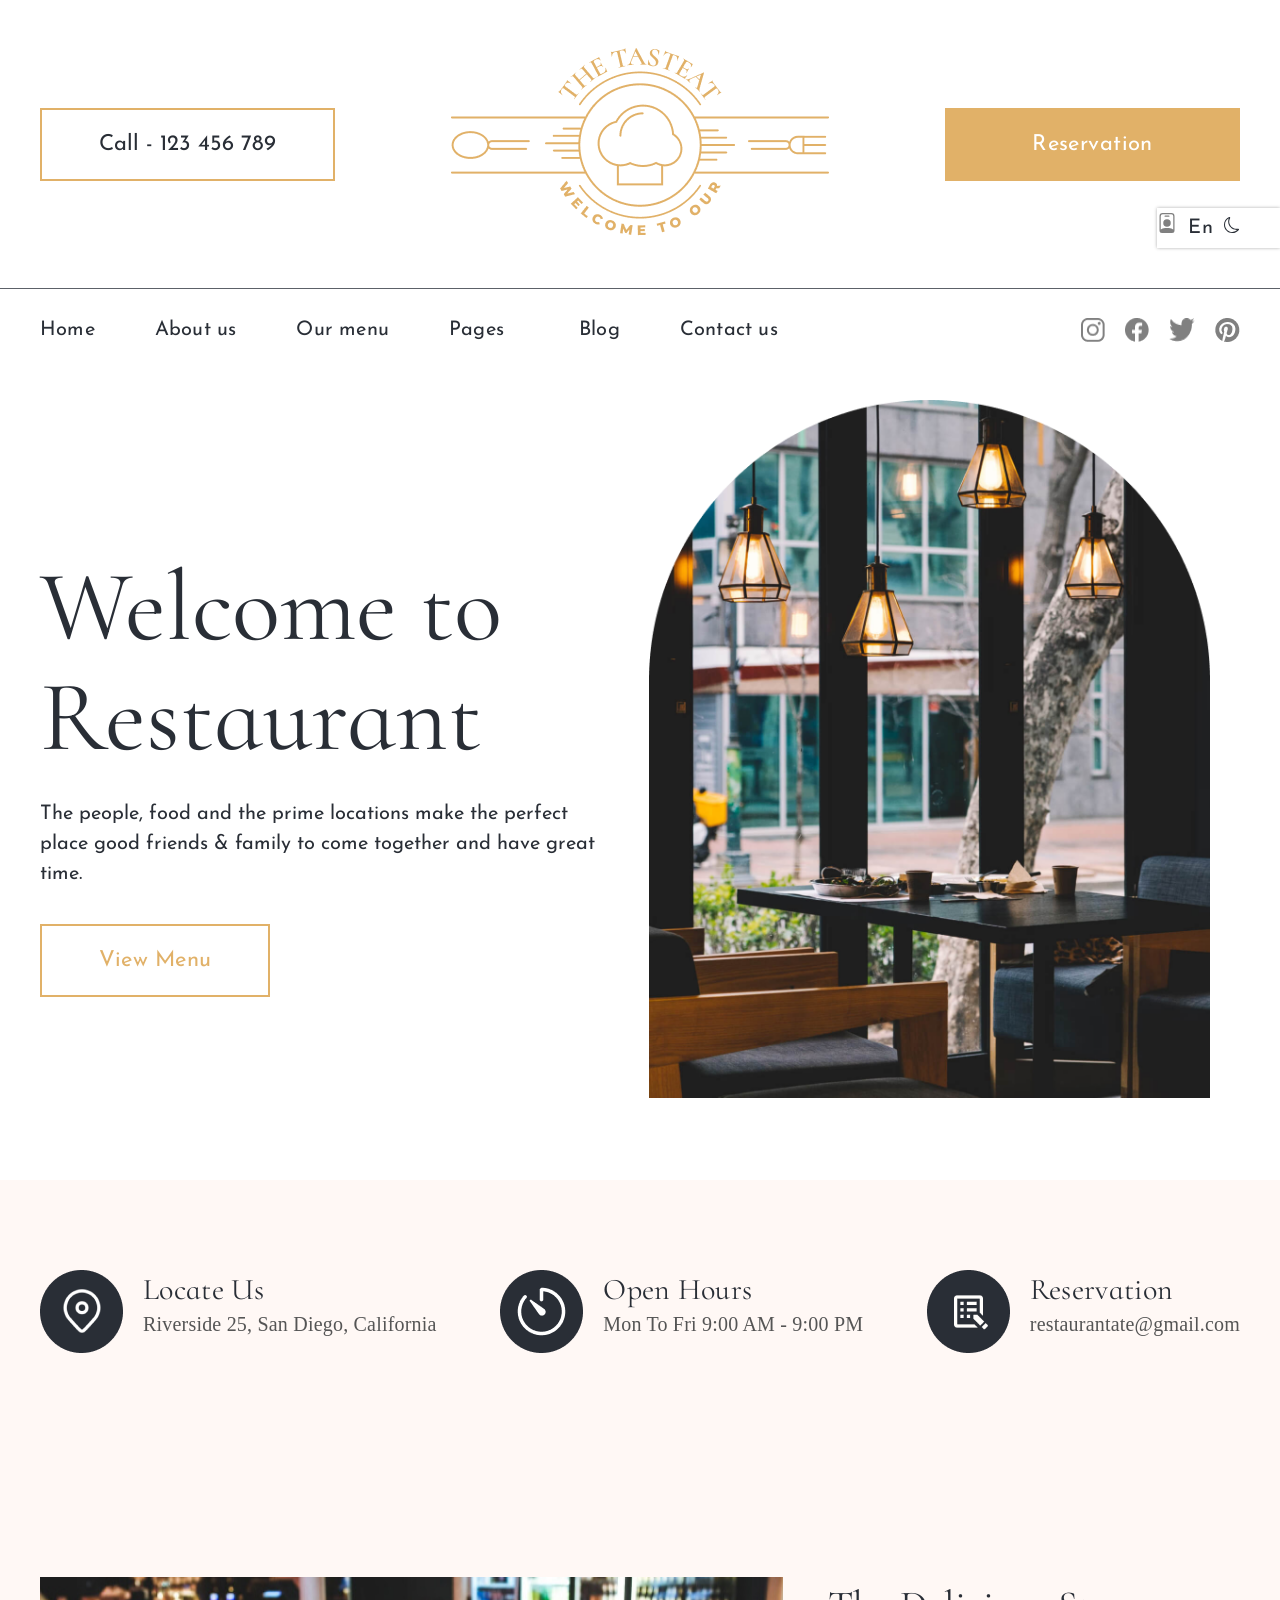
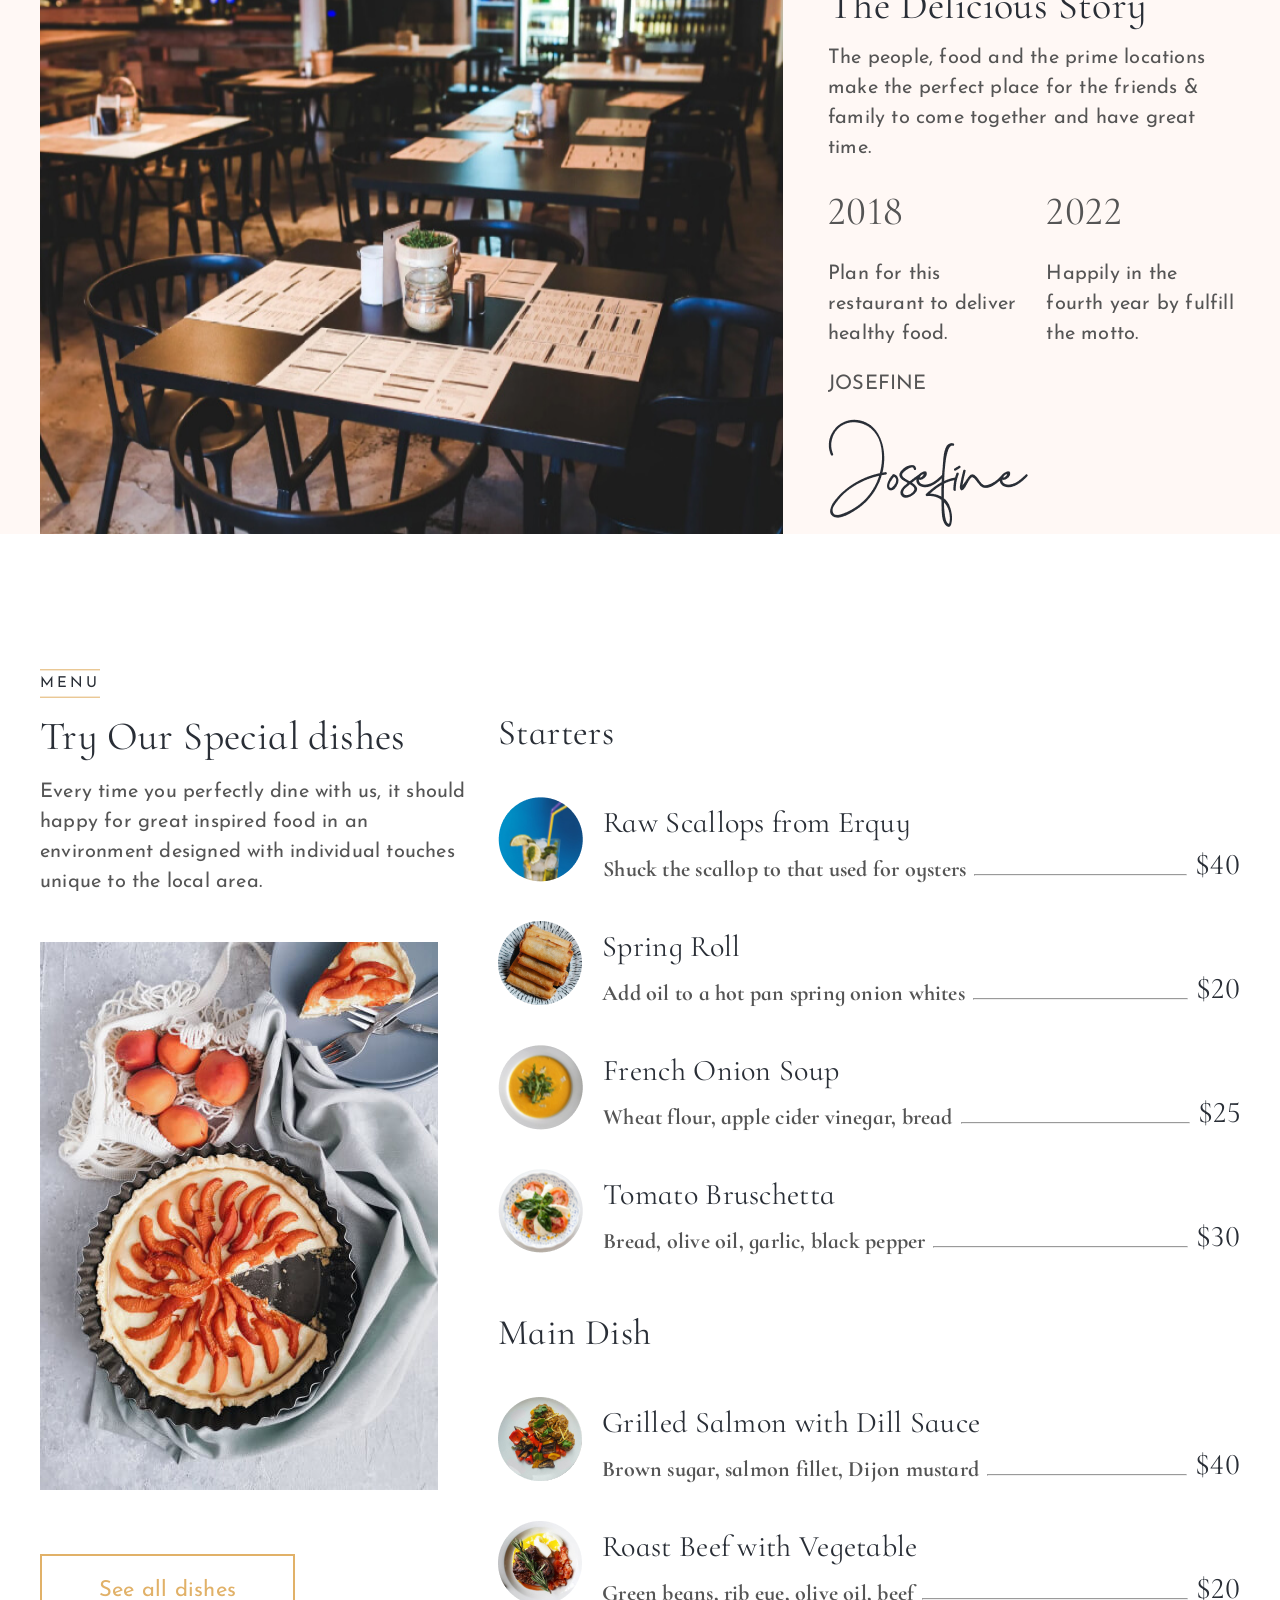
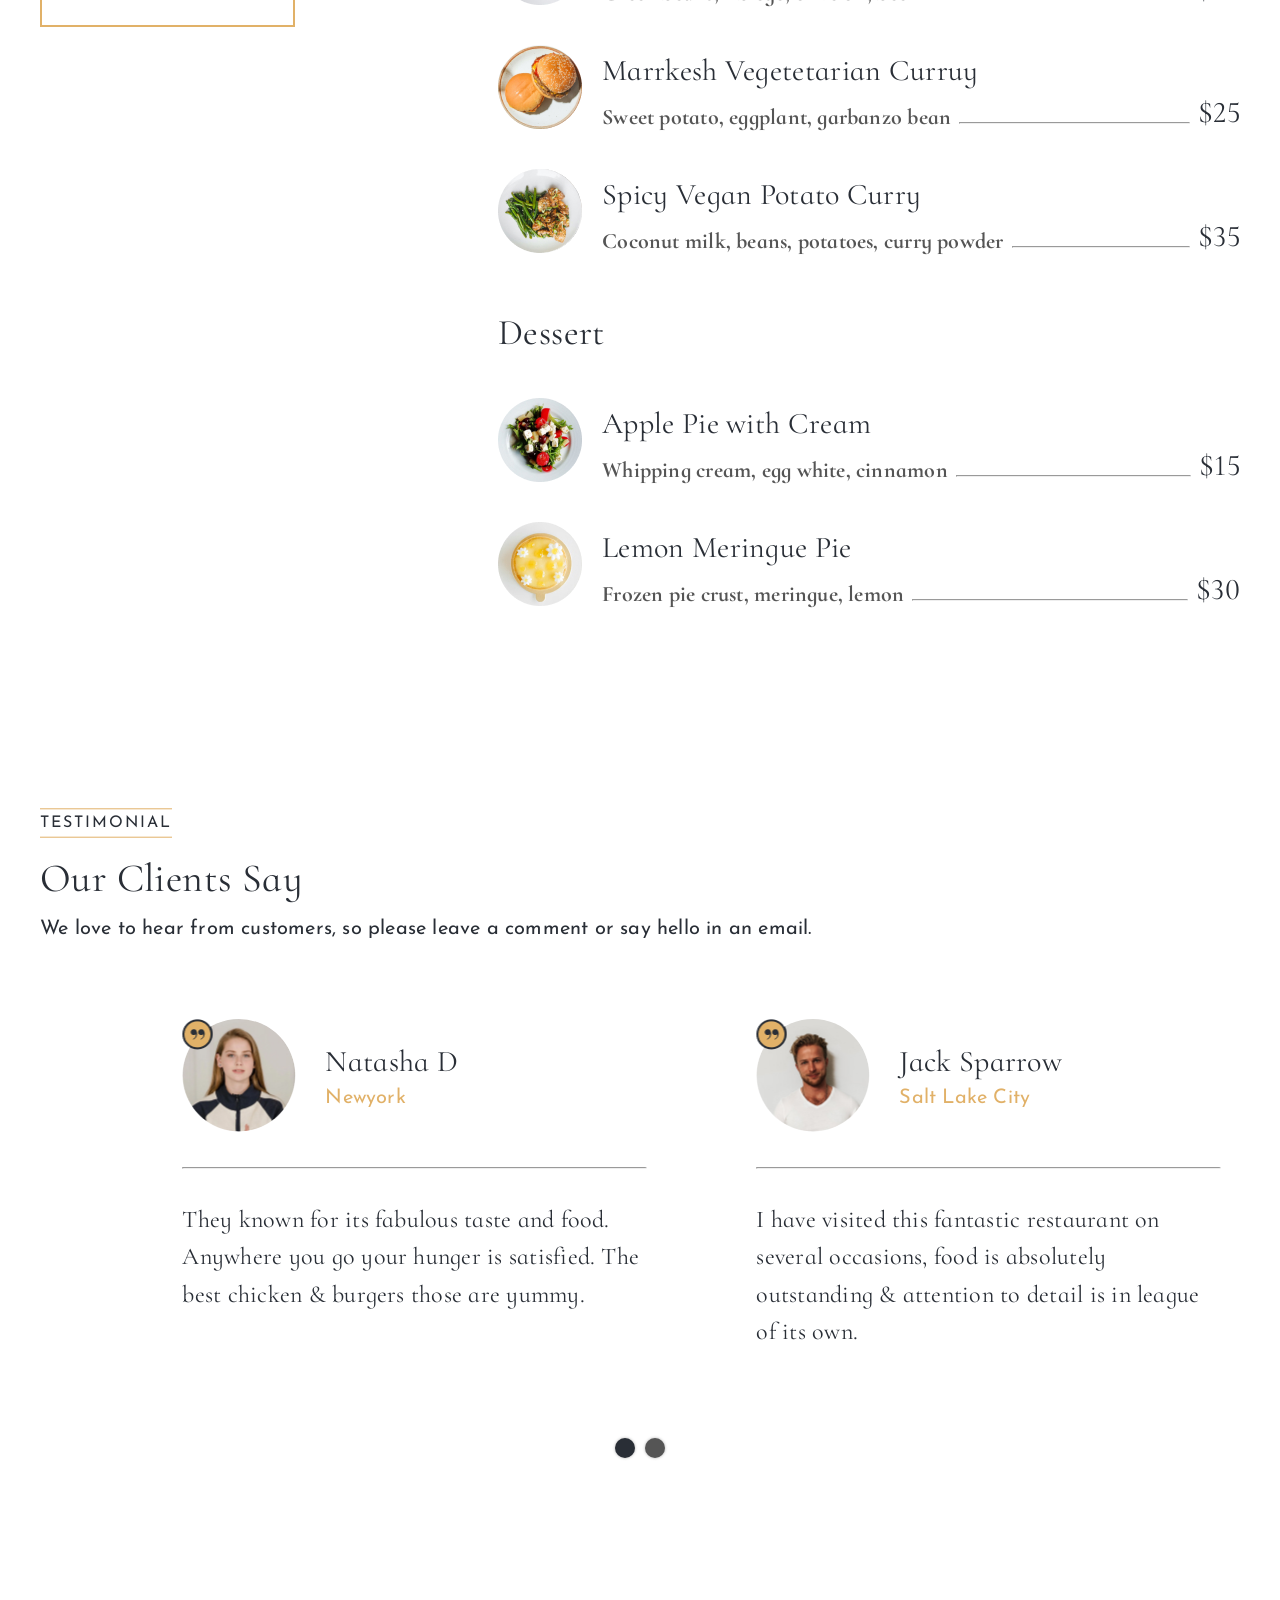
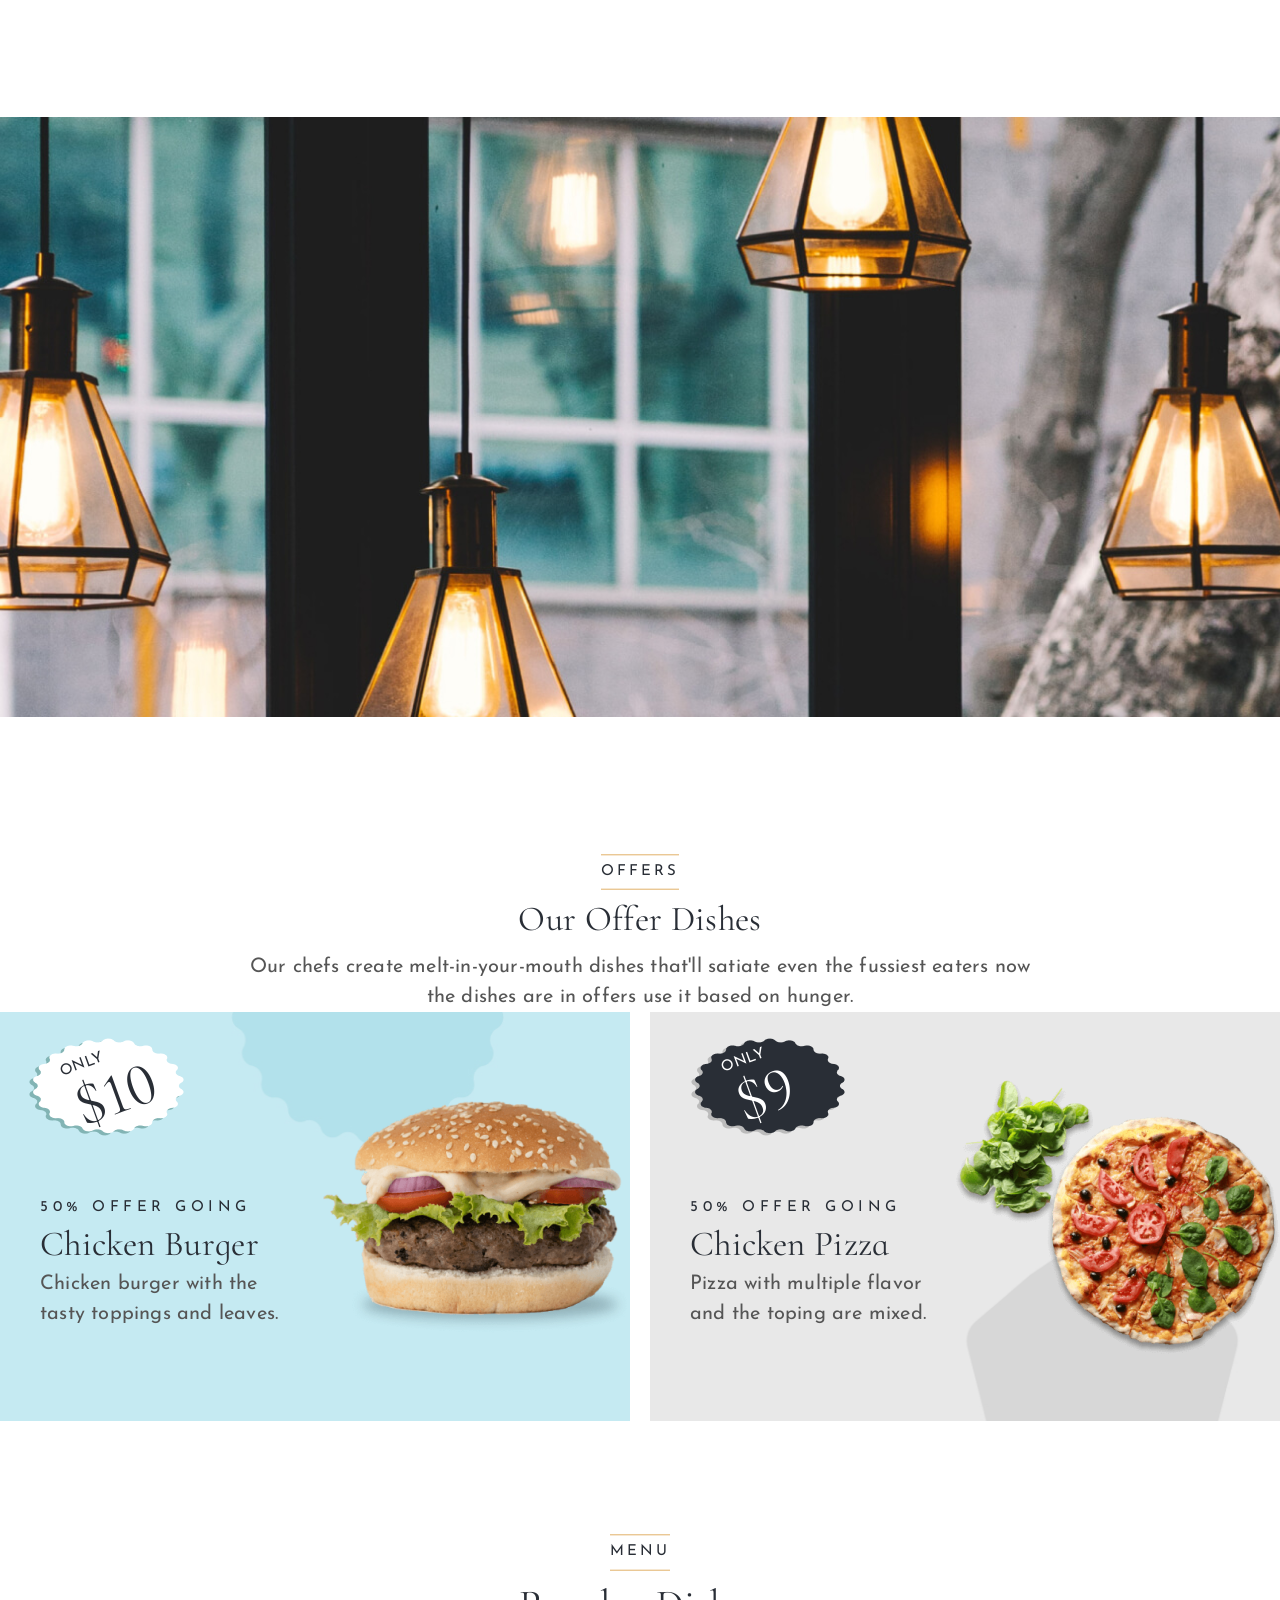
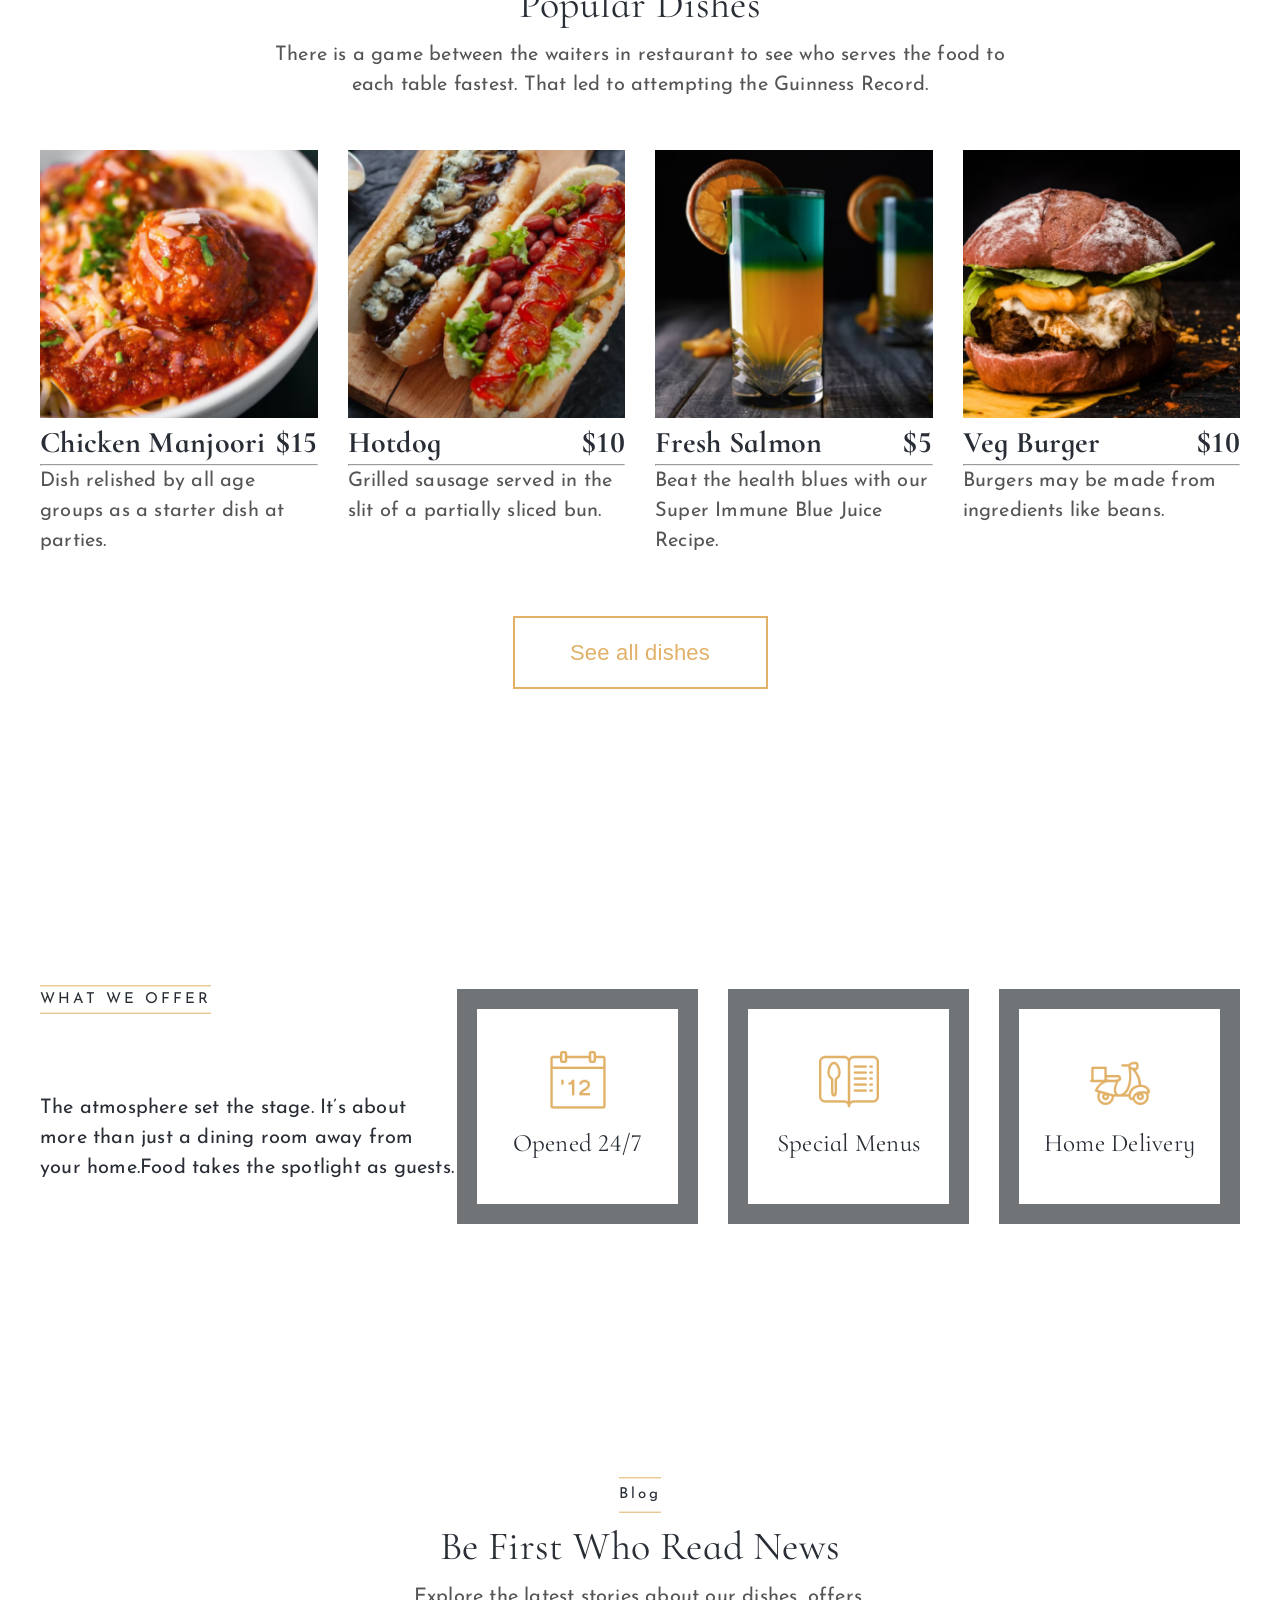
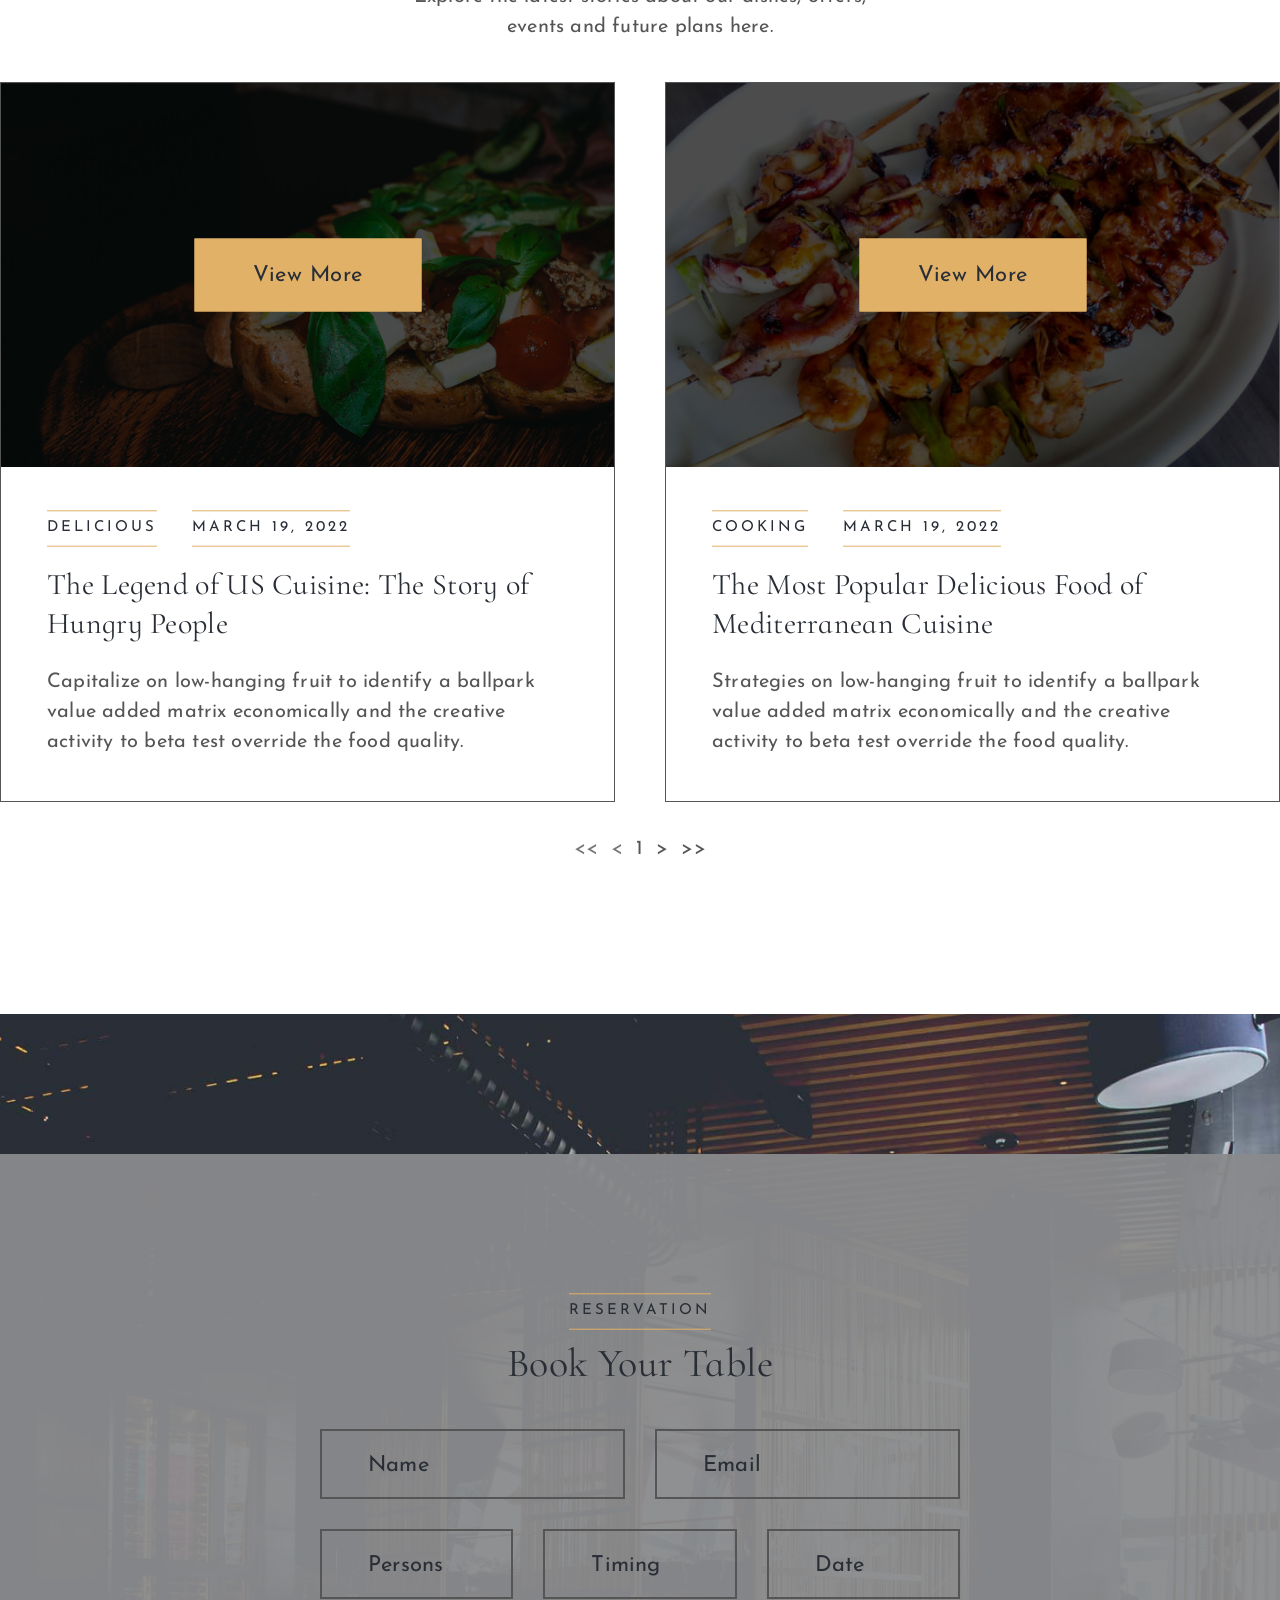
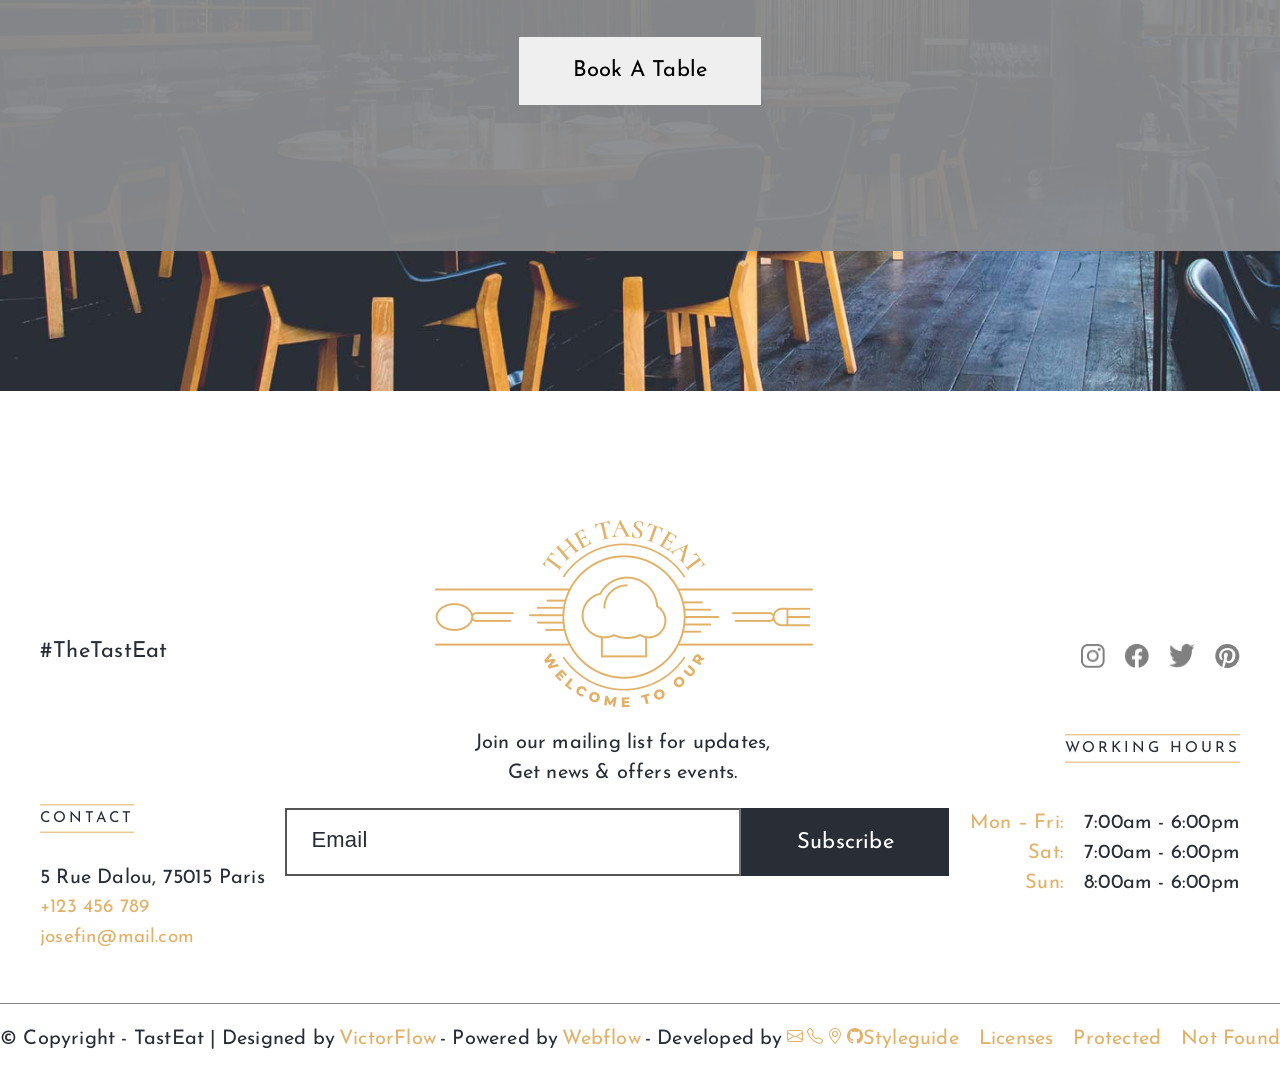
==== index.html @ cf1b97bd "feat: add user cart, attach cart to user on sign-in" ====
<!DOCTYPE html>
<html lang="en">

<head>
    <meta charset="UTF-8">
    <meta name="viewport" content="width=device-width, initial-scale=1.0">
    <link href="https://fonts.googleapis.com/css2?family=Josefin+Sans:ital,wght@0,100..700;1,100..700&display=swap"
        rel="stylesheet">
    <link type="image/x-icon" href="./static/LOGO.png" rel="shortcut icon">
    <link
        href="https://fonts.googleapis.com/css2?family=Cormorant+Infant:ital,wght@0,300;0,400;0,500;0,600;0,700;1,300;1,400;1,500;1,600;1,700&display=swap"
        rel="stylesheet">
    <title>TastEat</title>
    <link href="./styles/theme/global.css" rel="stylesheet">
    <link href="./styles/index.css" rel="stylesheet">
    <link href="./styles/auth.css" rel="stylesheet">
    <link href="./styles/theme/breakpoints.css" rel="stylesheet">
    <link href="./styles/theme/animations.css" rel="stylesheet">
    <link href="./styles/theme/other-breakpoints.css" rel="stylesheet">
    <link href="./styles/theme/burger.css" rel="stylesheet">
    <link href="./styles/theme/modal.css" rel="stylesheet">
</head>

<body>
    <div class="page__wrapper">
        <header class="header">
            <div class="container__max">
                <div class="header__preview">
                    <div class="header__preview__button__left btn__animation">
                        <a href="tel:123456789" class="lng-tel">Call - 123 456 789</a>
                    </div>
                    <div class="header__preview__logo">
                        <img src="./static/LOGO.png" alt="logo" class="header__preview__image" />
                    </div>
                    <div class="header__preview__button__right lng-reservation btn__animation">
                        Reservation
                    </div>
                </div>
                <div class="navbar__container">
                    <nav>
                        <ul class="header__navbar">
                            <li class="header__btn lng-home">
                                <a href="./index.html">
                                    Home
                                </a>

                            </li>
                            <li class="header__btn">
                                <a href="#mini__info" class="header__btn__link lng-about__us">
                                    About Us
                                </a>
                            </li>
                            <li class="header__btn">
                                <a href="#dishes" class="header__btn__link lng-menu">
                                    Our Menu
                                </a>
                            </li>
                            <li class="header__btn">
                                <a href="#" class="header__btn__link lng-burger-pages">
                                    Pages
                                </a>
                            </li>

                            <li class="header__btn">
                                <a href="#blog" class="header__btn__link lng-blog">
                                    Blog
                                </a>
                            </li>
                            <li class="header__btn">
                                <a href="#footer" class="header__btn__link lng-contact">
                                    Contact Us
                                </a>
                            </li>
                        </ul>
                    </nav>
                    <div class="header__navbar__networks">
                        <img src="./static/inst.png" alt="social network" class="header__network icon" />
                        <img src="./static/facebook.png" alt="social network" class="header__network icon" />
                        <img src="./static/twitter.png" alt="social network" class="header__network icon" />
                        <img src="./static/pinterest.png" alt="social network" class="header__network icon" />
                    </div>

                </div>
            </div>
            <div class="burger__panel">
                <div class="burger">
                    <span></span>
                    <span></span>
                    <span></span>
                </div>

            </div>
            <aside class="burger__content">

                <img src="./static/LOGO.png" alt="logo" class="burger__logo">
                <div class="burger__btns">
                    <div class="burger__btn">
                        <img src="./static/header/home (3).png" class="burger__btn__img" alt="home">
                        <a href="./index.html" class="lng-home">
                            Home
                        </a>
                    </div>
                    <div class="burger__btn">
                        <img src="./static/header/information (1).png" class="burger__btn__img" alt="home">
                        <a href="#mini__info" class="lng-about__us">
                            About Us
                        </a>
                    </div>
                    <div class="burger__btn">
                        <img src="./static/header/burger.png" class="burger__btn__img" alt="home">
                        <a href="#dishes" class="lng-burger-menu">
                            Our Menu
                        </a>

                    </div>
                    <div class="burger__btn">
                        <img src="./static/header/web-browser.png" class="burger__btn__img" alt="home">
                        <a href="#" class="lng-burger-pages">
                            Pages
                        </a>

                    </div>
                    <div class="burger__btn">
                        <img src="./static/header/paper.png" class="burger__btn__img" alt="home">
                        <a href="#blog" class="lng-burger-blog">
                            Blog
                        </a>

                    </div>
                    <div class="burger__btn">
                        <img src="./static/header/contact-us.png" class="burger__btn__img" alt="home">
                        <a href="#footer" class="lng-burger-contact">
                            Contact Us
                        </a>

                    </div>
                    <div class="burger__btn">
                        <img src="./static/header/phone.png" class="burger__btn__img" alt="home">
                        <a href="tel:1234" class="lng-burger-tel">
                            Call - 123 456 789
                        </a>
                    </div>
                    <div class="burger__btn lng-burger-reservation">Reservation</div>
                </div>
                <div class="header__navbar__networks">
                    <img src="./static/inst.png" alt="social network" class="header__network" />
                    <img src="./static/facebook.png" alt="social network" class="header__network" />
                    <img src="./static/twitter.png" alt="social network" class="header__network" />
                    <img src="./static/pinterest.png" alt="social network" class="header__network" />
                </div>
            </aside>
        </header>
        <div class="page__settings">
            <div class="page__settings__buttons">
                <img src="./static/settings/user-icon.svg" alt="user icon" id="page-settings-user-icon" class="page__settings__user__icon icon">
                <div id="page-settings-language" class="change-lang lng-settings-language">En</div>
                <img src="./static/settings/theme-dark-icon.svg" alt="theme toggler" id="page-settings-theme-toggler">
            </div>
            <div class="page__settings__options">
                <ul id="page-settings-options-list">
                </ul>
            </div>
        </div>

        <main class="content__of__page">
            <div id="arrowTop" class="arrowTop" hidden></div>

            <section class="welcome">
                <div class="container__max">
                    <div class="welcome__content">
                        <div class="welcome__left">


                            <h1 class="welcome__title lng-welcome-title">
                                Welcome to Restaurant
                            </h1>

                            <h2 class="welcome__about lng-welcome-about">
                                The people, food and the prime locations make the perfect place good friends & family to
                                come together and have great time.
                            </h2>
                            <button class="welcome__btn lng-welcome-btn btn__animation">

                                View Menu


                            </button>
                        </div>

                        <div class="welcome__right">
                            <div class="welcome__right__container">
                                <img src="./static/IMAGE.png" alt="restaurant" class="welcome__right__image">
                            </div>
                        </div>
                    </div>
                </div>
            </section>


            <section class="mini__info" id="mini__info">
                <div class="container__max">
                    <div class="mini__info__content">
                        <div class="mini__info__item">
                            <img src="./static/geolocation.png" alt="icons" class="mini__info__item__image">
                            <div class="mini__info__item__text">
                                <p class="mini__info__item__title lng-mini__info__item__title__1">
                                    Locate Us
                                </p>
                                <p class="mini__info__item__about lng-mini__info__item__about__3">
                                    Riverside 25, San Diego, California
                                </p>
                            </div>
                        </div>


                        <div class="mini__info__item">
                            <img src="./static/speed.png" alt="icons" class="mini__info__item__image">
                            <div class="mini__info__item__text">
                                <p class="mini__info__item__title lng-mini__info__item__title__2">
                                    Open Hours
                                </p>
                                <p class="mini__info__item__about lng-mini__info__item__about__2">
                                    Mon To Fri 9:00 AM - 9:00 PM
                                </p>
                            </div>
                        </div>


                        <div class="mini__info__item">
                            <img src="./static/notebook.png" alt="icons" class="mini__info__item__image">
                            <div class="mini__info__item__text">
                                <p class="mini__info__item__title lng-mini__info__item__title__3">
                                    Reservation
                                </p>
                                <p class="mini__info__item__about">
                                    restaurantate@gmail.com
                                </p>
                            </div>
                        </div>


                    </div>
                </div>
            </section>


            <section class="delivery__story">
                <div class="container__max">
                    <div class="deivery__story__content">
                        <div class="delivery__story__left">
                            <img src="./static/restaurant.png" alt="restaurant" class="delivery__story__left__image" />
                        </div>
                        <div class="delivery__story__right">
                            <p class="delivery__story__right__title lng-delivery__story__right__title">
                                The Delicious Story
                            </p>
                            <p class="delivery__story__right__about lng-delivery__story__right__about">
                                The people, food and the prime locations make the perfect place for the friends & family
                                to
                                come together and have great time.
                            </p>
                            <div class="delivery__story__right__years">
                                <div class="delivery__story__right__2018">
                                    <p class="delivery__story__right__2018__title">
                                        2018
                                    </p>

                                    <p
                                        class="delivery__story__right__2018__about lng-delivery__story__right__2018__about">
                                        Plan for this restaurant to deliver healthy food.
                                    </p>
                                </div>

                                <div class="delivery__story__right__2022">
                                    <p class="delivery__story__right__2022__title">
                                        2022
                                    </p>

                                    <p
                                        class="delivery__story__right__2022__about lng-delivery__story__right__2022__about">
                                        Happily in the fourth year by fulfill the motto.
                                    </p>
                                </div>


                            </div>
                            <div class="delivery__story__right__subscribtion">
                                <p
                                    class="delivery__story__right__subscribtion__title lng-delivery__story__right__subscribtion__title">
                                    JOSEFINE
                                </p>
                                <img src="./static/subscribtion.png" alt="subscribtion"
                                    class="delivery__story__right__subscribtion__image" />
                            </div>
                        </div>
                    </div>
                </div>
            </section>


            <section class="dishes" id="dishes">
                <div class="container__max">
                    <h3 class="dishes__menu lng-dishes__menu">
                        MENU
                    </h3>
                    <div class="dishes__content">

                        <div class="dishes__left">
                            <p class="dishes__left__title lng-dishes__left__title">
                                Try Our Special dishes
                            </p>
                            <p class="dishes__left__about lng-dishes__left__about">
                                Every time you perfectly dine with us, it should happy for great inspired food in an
                                environment designed with individual touches unique to the local area.
                            </p>
                            <img src="./static/dish.png" alt="dish" class="dishes__left__image">
                            <button class="dishes__left__button lng-dishes__left__button btn__animation">
                                See all dishes
                            </button>
                        </div>






                        <div class="dishes__right">
                            <div class="dishes__right__item">
                                <p class="dishes__right__title lng-dishes__right__title1">
                                    Starters
                                </p>
                                <div class="dishes__elements">









                                </div>
                            </div>



                            <div class="dishes__right__item">
                                <p class="dishes__right__title lng-dishes__right__title2">
                                    Main Dish
                                </p>
                                <div class="dishes__elements">

                                </div>
                            </div>




                            <div class="dishes__right__item">
                                <p class="dishes__right__title lng-dishes__right__title3">
                                    Desert
                                </p>
                                <div class="dishes__elements">


                                </div>




                            </div>


                        </div>









                    </div>
                </div>
            </section>
















            <section class="customers">
                <div class="container__max">
                    <div class="customers__content">
                        <div class="customers__first__title lng-customers__first__title">
                            Testimonial
                        </div>
                        <div class="customers__second__title lng-customers__second__title">
                            Our Clients Say
                        </div>
                        <div class="customers__about lng-customers__about">
                            We love to hear from customers, so please leave a comment or say hello in an email.
                        </div>

                        <div class="slider">
                            <div class="slider-list customers__cards ">
                                <div class="slider-track customers__carousel slider__container slider-track-move">
                                </div>
                            </div>

                            <div class="customers__cards__dots second-arrows">
                                <button class="customers__cards__button active__card prev"></button>
                                <button class="customers__cards__button next"></button>
                            </div>
                        </div>
                    </div>
            </section>

            <img src="./static/Background.png" alt="lamps" class="background__lamps" />

            <section class="offers">
                <div class="container__max">
                    <div class="offers__content">
                        <p class="offers__first__title lng-offers__first__title">
                            offers
                        </p>
                        <p class="offers__second__title lng-offers__second__title">
                            Our Offer Dishes
                        </p>
                        <p class="offers__about lng-offers__about">
                            Our chefs create melt-in-your-mouth dishes that'll satiate even the fussiest eaters now the
                            dishes
                            are in offers use it based on hunger.
                        </p>

                        <div class="offers__cards">

                            <div class="offers__card animated-card">
                                <img src="./static/offers/blue background.png" alt="background"
                                    class="offers__card__backgroud" />
                                <div class="offers__card__content">

                                    <div class="offers__card__left">
                                        <div class="offers__card__price__block">
                                            <p class="offers__card__price__title lng-offers__card__price__title">
                                                Only
                                            </p>
                                            <p class="offers__card__price">
                                                $10
                                            </p>
                                        </div>
                                        <div class="offers__card__content">
                                            <p
                                                class="offers__card__content__first__title lng-offers__card__content__first__title">
                                                50% Offer Going

                                            </p>


                                            <p
                                                class="offers__card__content__second__title lng-offers__card__content__second__title">
                                                Chicken Burger
                                            </p>
                                            <p class="offers__card__content__about lng-offers__card__content__about">
                                                Chicken burger with the tasty toppings and leaves.



                                            </p>
                                        </div>
                                    </div>


                                    <img src="./static/offers/hamburger.png" alt="hanburger"
                                        class="offers__card__content__image" />
                                </div>


                            </div>









                            <div class="offers__card animated-card">
                                <img src="./static/offers/gray background.png" alt="background"
                                    class="offers__card__backgroud" />
                                <div class="offers__card__content">

                                    <div class="offers__card__left">
                                        <div class="offers__card__price__block">
                                            <p class="offers__card__price__title lng-offers__card__price__title">
                                                Only
                                            </p>
                                            <p class="offers__card__price">
                                                $9
                                            </p>
                                        </div>
                                        <div class="offers__card__content">
                                            <p class="offers__card__content__first__title lng-offers__card__content__first__title">
                                                50% Offer Going

                                            </p>


                                            <p class="offers__card__content__second__title lng-offers__card__content__second__title__pizza">
                                                Chicken Pizza
                                            </p>
                                            <p class="offers__card__content__about lng-offers__card__content__about__pizza">
                                                Pizza with multiple flavor and the toping are mixed.
                                            </p>
                                        </div>
                                    </div>


                                    <img src="./static/offers/pizza.png" alt="hanburger"
                                        class="offers__card__content__image" />
                                </div>
                            </div>

                        </div>
                    </div>
                </div>
            </section>



            <section class="popular">
                <div class="container__max">
                    <div class="popular__content">
                        <p class="popular__first__title lng-popular__first__title">
                            menu
                        </p>
                        <p class="popular__second__title lng-popular__second__title">
                            Popular Dishes
                        </p>
                        <p class="popular__about lng-popular__about">
                            There is a game between the waiters in restaurant to see who serves the food to
                            each table fastest. That led to attempting the Guinness Record.
                        </p>

                        <div class="popular__cards">

                        </div>

                        <button class="popular__see_all lng-popular__see_all btn__animation">
                            See all dishes
                        </button>
                    </div>
                </div>
            </section>

            <section class="we__offer">
                <div class="container__max">
                    <div class="we__offer__content">
                        <div class="we__offer__left">
                            <p class="we__offer__first__title lng-we__offer__first__title">
                                What we offer
                            </p>
                            <p class="we__offer__second__title lng-we__offer__second__title">
                                Our Great Services
                            </p>
                            <p class="we__offer__about lng-we__offer__about">
                                The atmosphere set the stage. It’s about more than just a dining room away from your
                                home.
                                food takes the spotlight as guests.

                            </p>
                        </div>
                        <div class="we__offer__cards">
                            <div class="we__offer__card">
                                <img src="./static/we-offer/Vector.png" alt="icon" class="we__offer__card__icon">
                                <p class="we__offer__card__title lng-we__offer__card__title1">
                                    Opened 24/7
                                </p>
                            </div>

                            <div class="we__offer__card">
                                <img src="./static/we-offer/IMAGE.png" alt="icon" class="we__offer__card__icon">
                                <p class="we__offer__card__title lng-we__offer__card__title2">
                                    Special Menus
                                </p>
                            </div>



                            <div class="we__offer__card">
                                <img src="./static/we-offer/IMAGE-1.png" alt="icon" class="we__offer__card__icon">
                                <p class="we__offer__card__title lng-we__offer__card__title3">
                                    Home Delivery
                                </p>
                            </div>


                        </div>
                    </div>
                </div>
            </section>




            <section class="blog" id="blog">
                <div class="container__max">
                    <div class="blog__content">
                        <p class="blog__first__title lng-blog__first__title">
                            Blog
                        </p>
                        <p class="blog__second__title lng-blog__second__title">
                            Be First Who Read News
                        </p>
                        <p class="blog__second__about lng-blog__second__about">
                            Explore the latest stories about our dishes, offers,
                            events and future plans here.
                        </p>

                        <div class="blog__cards">
                            <div class="blog__card">
                                <div class="blog__img__container">

                                    <img src="./static/blog/first.png" alt="" class="blog__img" />
                                    <button
                                        class="blog__card__view__button btn__animation lng-blog__card__view__button">
                                        View More
                                    </button>
                                </div>
                                <div class="blog__card__content">
                                    <div class="card__date__block">
                                        <p class="card__date__title lng-card__date__title">
                                            Delicious
                                        </p>

                                        <p class="card__date__time lng-card__date__time">
                                            March 19, 2022
                                        </p>
                                    </div>
                                    <p class="blog__card__title lng-blog__card__title">
                                        The Legend of US Cuisine: The Story of Hungry People
                                    </p>
                                    <p class="blog__card__about lng-blog__card__about">
                                        Capitalize on low-hanging fruit to identify a ballpark value added matrix
                                        economically and the creative activity to beta test override the food quality.
                                    </p>
                                </div>
                            </div>
                            <div class="blog__card">
                                <div class="blog__img__container">
                                    <img src="./static/blog/second.png" alt="" class="blog__img" />
                                    <button class="blog__card__view__button btn__animation lng-blog__card__view__button">
                                        View More
                                    </button>
                                </div>
                                <div class="blog__card__content">
                                    <div class="card__date__block">
                                        <p class="card__date__title lng-card__date__title__2">
                                            Cooking
                                        </p>

                                        <p class="card__date__time lng-card__date__time__2">
                                            March 19, 2022
                                        </p>
                                    </div>

                                    <p class="blog__card__title lng-blog__card__title__2">
                                        The Most Popular Delicious Food of Mediterranean Cuisine
                                    </p>

                                    <p class="blog__card__about lng-blog__card__about__2">
                                        Strategies on low-hanging fruit to identify a ballpark value added matrix economically and the creative activity to beta test override the food quality.
                                    </p>
                                </div>
                            </div>
                            <div class="blog__card hidden">
                                <div class="blog__img__container">
                                    <img src="./static/blog/third.png" alt="" class="blog__img" />
                                    <button class="blog__card__view__button btn__animation lng-blog__card__view__button">
                                        View More
                                    </button>
                                </div>
                                <div class="blog__card__content">
                                    <div class="card__date__block">
                                        <p class="card__date__title lng-card__date__title__3">
                                            Family
                                        </p>

                                        <p class="card__date__time lng-card__date__time__3">
                                            March 18, 2022
                                        </p>
                                    </div>

                                    <p class="blog__card__title lng-blog__card__title__3">
                                        Family Fun Days
                                    </p>

                                    <p class="blog__card__about lng-blog__card__about__3">
                                        Bring the whole family for a fun day out at our restaurant! We offer kid-friendly menus and activities to keep the little ones entertained. Join us for Family Fun Days every Sunday!
                                    </p>
                                </div>
                            </div>
                            <div class="blog__card hidden">
                                <div class="blog__img__container">
                                    <img src="./static/blog/fourth.png" alt="" class="blog__img" />
                                    <button class="blog__card__view__button btn__animation lng-blog__card__view__button">
                                        View More
                                    </button>
                                </div>
                                <div class="blog__card__content">
                                    <div class="card__date__block">
                                        <p class="card__date__title lng-card__date__title__4">
                                            Desserts
                                        </p>

                                        <p class="card__date__time lng-card__date__time__4">
                                            March 18, 2022
                                        </p>
                                    </div>

                                    <p class="blog__card__title lng-blog__card__title__4">
                                        Dessert Dreams
                                    </p>

                                    <p class="blog__card__about lng-blog__card__about__4">
                                        Satisfy your sweet tooth with our delectable desserts! From classic chocolate cake to innovative creations, there’s something for everyone. Don’t miss our Dessert of the Day special!
                                    </p>
                                </div>
                            </div>
                            <div class="blog__card hidden">
                                <div class="blog__img__container">
                                    <img src="./static/blog/fifth.png" alt="" class="blog__img" />
                                    <button class="blog__card__view__button btn__animation lng-blog__card__view__button">
                                        View More
                                    </button>
                                </div>
                                <div class="blog__card__content">
                                    <div class="card__date__block">
                                        <p class="card__date__title lng-card__date__title__5">
                                            Cuisine
                                        </p>

                                        <p class="card__date__time lng-card__date__time__5">
                                            March 17, 2022
                                        </p>
                                    </div>

                                    <p class="blog__card__title lng-blog__card__title__5">
                                        Seafood Extravaganza
                                    </p>

                                    <p class="blog__card__about lng-blog__card__about__5">
                                        Dive into our Seafood Extravaganza! We’re serving up the freshest catches, from lobster to oysters. Whether you’re a seafood lover or a first-timer, our dishes are sure to impress.
                                    </p>
                                </div>
                            </div>
                            <div class="blog__card hidden">
                                <div class="blog__img__container">
                                    <img src="./static/blog/sixth.png" alt="" class="blog__img" />
                                    <button class="blog__card__view__button btn__animation lng-blog__card__view__button">
                                        View More
                                    </button>
                                </div>
                                <div class="blog__card__content">
                                    <div class="card__date__block">
                                        <p class="card__date__title lng-card__date__title__6">
                                            Entertainment
                                        </p>

                                        <p class="card__date__time lng-card__date__time__6">
                                            March 15, 2022
                                        </p>
                                    </div>

                                    <p class="blog__card__title lng-blog__card__title__6">
                                        Live Music Nights
                                    </p>

                                    <p class="blog__card__about lng-blog__card__about__6">
                                        Experience the best local talent at our Live Music Nights every Friday and Saturday. Enjoy great food, drinks, and live performances in a lively atmosphere. See you there!
                                    </p>
                                </div>
                            </div>
                            <div class="blog__card hidden">
                                <div class="blog__img__container">
                                    <img src="./static/blog/seventh.png" alt="" class="blog__img" />
                                    <button class="blog__card__view__button btn__animation lng-blog__card__view__button">
                                        View More
                                    </button>
                                </div>
                                <div class="blog__card__content">
                                    <div class="card__date__block">
                                        <p class="card__date__title lng-card__date__title__7">
                                            Health
                                        </p>

                                        <p class="card__date__time lng-card__date__time__7">
                                            March 12, 2022
                                        </p>
                                    </div>

                                    <p class="blog__card__title lng-blog__card__title__7">
                                        Vegan Delights
                                    </p>

                                    <p class="blog__card__about lng-blog__card__about__7">
                                        Calling all vegans! We’ve expanded our menu to include a variety of delicious and nutritious vegan options. Come and try our new Vegan Buddha Bowl – it’s as tasty as it is healthy.
                                </div>
                            </div>
                            <div class="blog__card hidden">
                                <div class="blog__img__container">
                                    <img src="./static/blog/eighth.png" alt="" class="blog__img" />
                                    <button class="blog__card__view__button btn__animation lng-blog__card__view__button">
                                        View More
                                    </button>
                                </div>
                                <div class="blog__card__content">
                                    <div class="card__date__block">
                                        <p class="card__date__title lng-card__date__title__8">
                                            Drinks
                                        </p>

                                        <p class="card__date__time lng-card__date__time__8">
                                            March 10, 2022
                                        </p>
                                    </div>

                                    <p class="blog__card__title lng-blog__card__title__8">
                                        Happy Hour Highlights
                                    </p>

                                    <p class="blog__card__about lng-blog__card__about__8">
                                        Unwind after a long day with our Happy Hour specials! Enjoy discounted drinks and appetizers from 5 PM to 7 PM every weekday. Cheers to good times and great deals!
                                    </p>
                                </div>
                            </div>
                            <div class="blog__card hidden">
                                <div class="blog__img__container">
                                    <img src="./static/blog/nineth.png" alt="" class="blog__img" />
                                    <button class="blog__card__view__button btn__animation lng-blog__card__view__button">
                                        View More
                                    </button>
                                </div>
                                <div class="blog__card__content">
                                    <div class="card__date__block">
                                        <p class="card__date__title lng-card__date__title__9">
                                            Promotions
                                        </p>

                                        <p class="card__date__time lng-card__date__time__9">
                                            March 8, 2022
                                        </p>
                                    </div>

                                    <p class="blog__card__title lng-blog__card__title__9">
                                        Weekend Brunch Bash
                                    </p>

                                    <p class="blog__card__about lng-blog__card__about__9">
                                        Our weekend brunch is back and better than ever! Indulge in a variety of delicious brunch items from savory to sweet. Don’t miss out on our bottomless mimosas!
                                    </p>
                                </div>
                            </div>
                            <div class="blog__card hidden">
                                <div class="blog__img__container">
                                    <img src="./static/blog/tenth.png" alt="" class="blog__img" />
                                    <button class="blog__card__view__button btn__animation lng-blog__card__view__button">
                                        View More
                                    </button>
                                </div>
                                <div class="blog__card__content">
                                    <div class="card__date__block">
                                        <p class="card__date__title lng-card__date__title__10">
                                            Events
                                        </p>

                                        <p class="card__date__time lng-card__date__time__10">
                                            March 5, 2022
                                        </p>
                                    </div>

                                    <p class="blog__card__title lng-blog__card__title__10">
                                        Chef's Table Experience
                                    </p>

                                    <p class="blog__card__about lng-blog__card__about__10">
                                        Join us for an exclusive Chef's Table experience! Enjoy a multi-course meal prepared right in front of you by our talented chef. Reserve your spot now for an unforgettable dining adventure.
                                    </p>
                                </div>
                            </div>
                        </div>
                        <div class="blog__pagination">
                            <p class="blog__pagination__button disabled" id="blog-pagination-first-page">&lt;&lt;</p>
                            <p class="blog__pagination__button disabled" id="blog-pagination-prev-page">&lt;</p>
                            <p id="blog-pagination-page">1</p>
                            <p class="blog__pagination__button" id="blog-pagination-next-page">&gt;</p>
                            <p class="blog__pagination__button" id="blog-pagination-last-page">&gt;&gt;</p>
                        </div>
                    </div>
                </div>
            </section>

            <section class="book__table">
                <img src="./static/booking/IMAGE.png" alt="booking" class="book__table__image" />
                <div class="container__max">
                    <form class="book__table__form">
                        <div class="book__table__content">
                            <div class="book__table__content__background"></div>
                            <p class="book__table__first__title lng-book__table__first__title">
                                reservation
                            </p>
                            <p class="book__table__second__title lng-book__table__second__title">
                                Book Your Table
                            </p>
                            <div class="book__table__forms">
                                <div class="book__table__forms__first">

                                    <input type="text" class="book__table__input item1 lng-book__table__input__name__placeholder" placeholder="Name" required />
                                    <input type="text" class="book__table__input item2" placeholder="Email" required />
                                </div>
                                <div class="book__table__forms__second">

                                    <input type="text" class="book__table__input item3 lng-book__table__input__persons__placeholder" placeholder="Persons"
                                        required />
                                    <input type="text" class="book__table__input item4 lng-book__table__input__timing__placeholder" placeholder="Timing" required />
                                    <input type="text" class="book__table__input item5 lng-book__table__input__date__placeholder" placeholder="Date" required />
                                </div>
                            </div>
                            <button class="book__table__btn btn__animation lng-book__table__btn" type="submit">
                                Book A Table
                            </button>
                        </div>
                    </form>
                </div>
            </section>



        </main>


        <footer class="footer" id="footer">
            <div class="container__max">
                <div class="footer__preview">
                    <p class="footer__hashtag">
                        #TheTastEat
                    </p>


                    <img src="./static/LOGO.png" alt="logo" class="footer__preview__logo" />


                    <div class="footer__networks">
                        <img src="./static/inst.png" alt="social network" class="icon" />
                        <img src="./static/facebook.png" alt="social network" class="icon" />
                        <img src="./static/twitter.png" alt="social network" class="icon" />
                        <img src="./static/pinterest.png" alt="social network" class="icon" />
                    </div>
                </div>
                <div class="footer__titles">
                    <div class="footer__titles__element">
                    </div>
                    <div class="footer__titles__element lng-footer-title">
                        Join our mailing list for updates,
                        Get news & offers events.
                    </div>
                    <div class="footer__titles__element">
                        <p class="footer__working__hours lng-footer-wh">
                            Working Hours
                        </p>
                    </div>
                </div>
                <div class="footer__main">
                    <div class="footer__main__element">
                        <p class="footer__main__element__title lng-footer-contact">
                            Contact
                        </p>
                        <p class="footer__main__element__subtitle lng-footer-st">
                            5 Rue Dalou, 75015 Paris
                        </p>
                        <p class="footer__main__element__email">
                            <a href="tel:1234556">
                                +123 456 789
                            </a>
                        </p>
                        <p class="footer__main__element__tel">
                            <a href="mailto:test@mail.ru">

                                josefin@mail.com
                            </a>
                        </p>
                    </div>


                    <div class="footer__main__element">

                        <form action="" class="footer__main__element__form">
                            <div class="footer__main__element__form__content">
                                <input type="text" class="footer__main__element__input" placeholder="Email" required />
                                <button type="submit"
                                    class="footer__main__element__form__btn lng-footer-sbs btn__animation">
                                    Subscribe
                                </button>
                            </div>
                        </form>

                    </div>
                    <div class="footer__main__element">
                        <div class="footer__main__element__days">
                            <div class="footer__main__element__day">
                                <p class="footer__main__element__day__left lng-footer-m-f">
                                    Mon – Fri:
                                </p>
                                <p class="footer__main__element__day__right lng-footer-m-f-time">
                                    7.00am – 6.00pm
                                </p>
                            </div>
                            <div class="footer__main__element__day">
                                <p class="footer__main__element__day__left lng-footer-sat">
                                    Sat:
                                </p>
                                <p class="footer__main__element__day__right lng-footer-sat-time">
                                    7.00am – 6.00pm
                                </p>
                            </div>
                            <div class="footer__main__element__day">
                                <p class="footer__main__element__day__left lng-footer-sun">
                                    Sun:
                                </p>
                                <p class="footer__main__element__day__right lng-footer-sun-time">
                                    8.00am – 6.00pm
                                </p>

                            </div>
                        </div>

                    </div>
                </div>

                <div class="footer__copyright">
                    <div class="footer__copyright__left">
                        <span class="footer__copyright__white lng-footer-copyright">
                            © Copyright - TastEat | Designed by
                        </span>
                        <span class="footer__copyright__orange lng-footer-victorflow">
                            VictorFlow
                        </span>
                        <span class="footer__copyright__white lng-footer-powered">
                            - Powered by
                        </span>
                        <span class="footer__copyright__orange lng-footer-webflow">
                            Webflow
                        </span>
                        <span class="footer__copyright__white lng-footer-developed">
                            - Developed by
                        </span>
                        <a href="mailto:glebgithub@gmail.com"><img src="./static/footer/email-icon.svg"></a>
                        <a href="tel:+375294938430"><img src="./static/footer/phone-icon.svg"></a>
                        <a href="https://maps.app.goo.gl/hKrgJpeWySo14MFA7" target="_blank"><img src="./static/footer/location-icon.svg"></a>
                        <a href="https://github.com/simonovgleb" target="_blank"><img src="./static/footer/github-icon.svg"></a>
                    </div>
                    <div class="footer__copyright__right">
                        <div class="footer__copyright__item lng-footer-styleguide">Styleguide</div>
                        <div class="footer__copyright__item lng-footer-licences">Licenses</div>
                        <div class="footer__copyright__item lng-footer-protected">Protected</div>
                        <div class="footer__copyright__item lng-footer-not">Not Found</div>
                    </div>
                </div>



            </div>
        </footer>
    </div>

    <div class="modal">
        <div class="modal__window" id="modal">
            <div class="modal__header">
                <p class="modal__header__title lng-modal__header__title">
                    Buy your loved one
                </p>
                <p class="modal__header__about lng-modal__header__about">
                    Choose your loved one
                </p>
                <div class="modal__content">
                    <div class="modal__content__left">
                        <img src="./static/popular/IMAGE.png" alt="dish" class="modal__content__image" />
                    </div>
                    <div class="modal__content__right">
                        <div class="modal__content__right__inform">

                            <p class="modal__content__right__title lng-modal__content__right__title">
                                Desert Sicilia
                            </p>
                            <p class="modal__content__right__about lng-modal__content__right__about">
                                The most common dish in ancient Greece
                            </p>
                            <p class="modal__content__right__price">
                                $10
                            </p>
                        </div>
                        <button class="modal__content__right__btn btn__animation lng-modal__content__right__btn">
                            Buy
                        </button>
                    </div>
                </div>
            </div>
        </div>
        <div class="modal__overlay"></div>
    </div>

    <div class="modal" id="auth-user-modal">
        <div class="modal__window">
            <div class="modal__header">
                <p class="modal__header__title lng-auth__modal__title">
                    Your data
                </p>
                <div class="modal__content modal__full__height">
                    <div class="modal__content__left auth__form__inputs modal__full__height">
                        <div class="form__element">
                            <input type="tel" class="form__username__input" id="auth-modal-phone" disabled>
                        </div>

                        <div class="form__element">
                            <input type="email" class="form__username__input" id="auth-modal-email" disabled>
                        </div>

                        <div class="form__element">
                            <input type="date" class="form__username__input date__input" id="auth-modal-dob" disabled>
                        </div>

                        <div class="form__element">
                            <input class="form__username__input password__input" id="auth-modal-password" type="password" disabled>
                            <img src="../static/auth/hidden.png" alt="user" class="form__username__image eye__btn" />
                        </div>

                        <div class="form__element">
                            <input type="text" class="form__username__input" id="auth-modal-fname" disabled>
                        </div>

                        <div class="form__element">
                            <input type="text" class="form__username__input" id="auth-modal-lname" disabled>
                        </div>

                        <div class="form__element">
                            <input type="text" class="form__username__input lng-patronymic__placeholder" placeholder="Patronymic" id="auth-modal-patronymic" disabled>
                        </div>

                        <div class="form__element">
                            <input type="text" class="form__username__input" id="auth-modal-nickname" disabled>
                        </div>
                    </div>
                    <div class="modal__content__right modal__full__height" id="auth-modal-user-links">
                        <div class="modal__content__right__inform">
                            <div class="modal__auth__role__badge lng-auth__user__role">
                                Visitor
                            </div>
                            <p class="auth__modal__link">
                                <a class="lng-auth__modal__cart" href="/pages/user/cart.html">Cart</a>
                            </p>
                            <p class="auth__modal__link">
                                <a class="lng-auth__modal__your__reservations" href="/pages/user/reservations.html">Your reservations</a>
                            </p>
                            <p class="auth__modal__link">
                                <a class="lng-auth__modal__add__review" href="/pages/user/review.html">Add review</a>
                            </p>
                        </div>
                    </div>
                    <div class="modal__content__right modal__full__height" id="auth-modal-admin-links">
                        <div class="modal__content__right__inform">
                            <div class="modal__auth__role__badge lng-auth__admin__role">
                                Administrator
                            </div>
                            <p class="auth__modal__link">
                                <a class="lng-auth__modal__delivery__orders" href="/pages/admin/orders.html">Delivery orders</a>
                            </p>
                            <p class="auth__modal__link">
                                <a class="lng-auth__modal__reservations" href="/pages/admin/reservations.html">Reservations</a>
                            </p>
                            <p class="auth__modal__link">
                                <a class="lng-auth__modal__reviews" href="/pages/admin/review.html">Reviews</a>
                            </p>
                        </div>
                    </div>
                </div>
                <div class="modal__content__bottom">
                    <button class="modal__content__right__btn btn__animation lng-modal__reset__btn" id="auth-modal-reset-btn">
                        Reset settings
                    </button>
                    <button class="modal__content__right__btn btn__animation lng-modal__sign__out__btn" id="auth-modal-sign-out-btn">
                        Sign out
                    </button>
                </div>
            </div>
        </div>
        <div class="modal__overlay"></div>
    </div>


    <script src="./script/card-carousel.js"></script>
    <script src="./script/arrow.js">  </script>

    <script src="./script/sidebar.js"></script>
    <script src="./script/cart.js"></script>
    <script src="./script/book-modal.js"></script>
    <script src="./script/blog-pagination.js" type="text/javascript"></script>
    <script src="../script/auth.js"></script>
    <script src="./script/auth-user.js" type="text/javascript"></script>


    <script src="./script/render.js"></script>
    <script src="./script/compute-height.js"></script>
    <script src="./script/lang-switcher.js"></script>
    <script src="./script/theme-switcher.js"></script>

</body>

</html>
---- styles/theme/global.css ----
* {
    box-sizing: border-box;
    margin: 0;
    padding: 0;
  }
  
  html,
  body {
    scroll-behavior: smooth;
    display: grid;

    grid-template-rows: 100%;
    grid-template-columns: 1fr;
    margin: 0;
    padding: 0;
  }
  
  a {
    color: inherit;
    text-decoration: none;
  }
  
  button {
    border: none;
  }
  
  li {
    list-style-type: none;
  }
  
  ul {
    margin-left: 0;
    padding-left: 0;
  }
  
  h1,
  h2,
  h3,
  h4,
  h5,
  h6 {
    margin: 0;
  }
   
  .container__min {
    max-width: 1050px;
    margin: 0 auto;
    width: 100%;
  }
  
  .container__max {
    max-width: 1440px;
    margin: 0 auto;
    width: 100%;
  }
 
  
  .page__wrapper {
    display: flex;
    flex-direction: column;
    align-items: center;
    min-height: 100vh;
  }
  
  .content__of__page {
    flex-grow: 1;
    width: 100%;
  }
---- styles/index.css ----
:root {
    --body-bg-color: #FFFFFF;
    --black-color: #FFFFFF;
    --white-color: #292e36;
    --gray-color: #555555;
    --transparent-gray: rgba(255, 255, 255, 0.4);
    --card-color: #343942;
    --we-offer-border: #717477;
    --book-table: rgba(137, 139, 141, 0.95);
    --darken-black: #fff;
    --mini-info-background: #fff8f5;
    --mini-info-item-title: #292E36;
    --mini-info-item-about: #555;
}

:root[theme='dark'] {
    --body-bg-color: #292e36;
    --black-color: #292E36;
    --white-color: #FFFFFF;
    --gray-color: #dad7d7;
    --transparent-gray: #555555;
    --card-color: #9e9c9c;
    --we-offer-border: #323841;
    --book-table: rgba(41, 46, 54, 0.95);
    --darken-black: #000;
    --mini-info-background: #292e36;
    --mini-info-item-title: #fff8f5;
    --mini-info-item-about: #dad7d7;
}

:root[theme='dark'] * .icon {
    filter: contrast(1);
}

:root * .icon {
    filter: contrast(0);
}

:root[theme='dark'] * .delivery__story__right__subscribtion__image {
    filter: contrast(0);
}

:root * .delivery__story__right__subscribtion__image {
    filter: contrast(1);
}


body {
    background-color: var(--body-bg-color);
    transition: 1s ease-in-out;
}

.header {
    width: 100%;
    height: 370px;
    background-color: var(--black-color);
}

.header__preview {

    height: 288px;
    align-items: center;
    justify-content: space-between;
    padding: 0 40px;
    display: grid;
    grid-template-columns: minmax(180px, 295px) minmax(0px, 378px) minmax(180px, 295px);
    grid-column-gap: 10px;
}

.header__preview__button__left {
    white-space: nowrap;
    height: 73px;
    display: flex;
    align-items: center;
    justify-content: center;
    color: var(--white-color);
    border: 2px solid #E1B168;
    cursor: pointer;
    font-family: 'Josefin Sans', sans-serif;
    font-weight: 400;
    font-size: 22px;
    line-height: 150%;
    position: relative;

}

.header__preview__image {
    max-width: 378px;
    min-width: 300px;
    width: 100%;
}

.header__preview__button__right {
    height: 73px;
    background-color: #E1B168;
    color: var(--black-color);
    position: relative;
    display: flex;
    align-items: center;
    justify-content: center;
    font-weight: 400;
    font-size: 22px;
    line-height: 150%;
    letter-spacing: 0.02em;
    text-align: center;
    font-family: 'Josefin Sans', sans-serif;
    cursor: pointer;
}

.navbar__container {
    display: flex;
    justify-content: space-between;
    padding: 0 40px;
    height: 82px;
    align-items: center;
    border-top: 1px solid #5c6168;
}

.header__navbar {
    display: flex;
    column-gap: 60px;
}

.header__btn {
    font-weight: 400;
    font-size: 20px;
    line-height: 150%;
    letter-spacing: 0.01em;
    white-space: nowrap;
    color: var(--white-color);
    cursor: pointer;
    font-family: 'Josefin Sans', sans-serif;
    transition: 1s ease-in-out;
}

.header__btn:hover {
    color: #E1B168;
}

.header__btn:nth-child(5) {
    padding-left: 15px;
}

.header__navbar__networks {
    display: flex;
    column-gap: 20px;
}

.page__settings {
    display: flex;
    flex-direction: column;
    position: fixed;
    right: 0;
    top: 13rem;
    background: var(--body-bg-color);
    box-shadow: 0 0 0.2rem 0 rgba(51, 51, 51, 0.4);
    z-index: 100;
    row-gap: 0;
}

.page__settings__buttons {
    height: 2.5rem;
    display: flex;
    flex-direction: row;
    flex-wrap: wrap;
    align-content: center;
    justify-content: center;
    align-items: baseline;
    padding: 0.5rem 2.5rem 0.5rem 0;
    column-gap: 0.7rem;
}

.page__settings__buttons > *:hover {
    cursor: pointer;
}

.page__settings__user__icon {
    width: 1.25rem;
    height: 1.25rem;
}

.change-lang {
    font-family: 'Josefin Sans';
    font-style: normal;
    font-weight: 400;
    font-size: 1.25rem;
    line-height: 2rem;
    letter-spacing: 0.0125rem;
    color: var(--white-color);
}

.page__settings__options {
    background: var(--body-bg-color);
    box-shadow: 0 0 0.2rem 0 rgba(51, 51, 51, 0.4);
}

.page__settings__options > ul > li {
    font-family: 'Josefin Sans';
    font-style: normal;
    font-weight: 400;
    font-size: 1rem;
    line-height: 2rem;
    letter-spacing: 0.0125rem;
    color: var(--white-color);
}

.page__settings__options > ul > li:hover {
    cursor: pointer;
    text-decoration: underline;
}

.welcome {
    background-color: var(--black-color);
    height: 810px;
}

.welcome__content {
    display: flex;
    justify-content: space-between;
    align-items: center;
    height: 810px;
    padding-left: 40px;
    padding-right: 40px;

}

.welcome__left {
    display: flex;
    flex-direction: column;
    justify-content: center;
}

.welcome__title {
    max-width: 610px;
    font-weight: 400;
    font-size: 100px;
    line-height: 110%;
    color: var(--white-color);
    font-family: 'Cormorant Infant', sans-serif;
    margin-bottom: 26px;
}

.welcome__about {
    max-width: 610px;
    color: var(--white-color);
    font-family: 'Josefin Sans', sans-serif;
    font-weight: 400;
    font-size: 20px;
    line-height: 150%;
    margin-bottom: 35px;
}

.welcome__btn {
    background-color: transparent;
    border: 2px solid #E1B168;
    outline: none;
    cursor: pointer;
    width: 230px;
    height: 73px;
    display: flex;
    align-items: center;
    justify-content: center;
    color: #E1B168;

    font-family: 'Josefin Sans', sans-serif;
    font-weight: 400;
    font-size: 22px;
    line-height: 150%;
    letter-spacing: 0.01em;
}



.welcome__right {
    margin-top: 30px;
    align-self: flex-start;
}


.welcome__right__image {
    max-width: 595px;
    width: 100%;
    object-position: bottom;
}

.welcome__right__container {
    align-self: flex-end;
    height: 810px;
    position: relative;
    padding-left: 30px;
    padding-right: 30px;

}

.welcome__right__rh {
    width: 30px;
    height: 100%;
    background: rgba(255, 255, 255, 0.1);
    position: absolute;
    top: 0;
    right: 0;
    margin-left: 30px;
}

.mini__info {
    background-color: var(--mini-info-background);

}

.mini__info__item__image {
    width: 83px;
    height: 83px
}

.mini__info__content {
    height: 243px;
    display: flex;
    padding-left: 40px;
    padding-right: 40px;
    justify-content: space-between;
    column-gap: 15px;
    padding-top: 90px;
}

.mini__info__item {
    display: flex;
    column-gap: 20px;

}

.mini__info__item__title {
    font-family: 'Cormorant Infant', sans-serif;
    font-weight: 400;
    font-size: 30px;
    line-height: 130%;
    letter-spacing: 0.01em;
    color: var(--mini-info-item-title);
}

.mini__info__item__about {
    font-weight: 400;
    font-size: 20px;
    line-height: 150%;
    letter-spacing: 0.01em;
    color: var(--mini-info-item-about);
}


.delivery__story {
    background-color: var(--mini-info-background);

}

.delivery__story__left {
    max-width: 743px;
    width: 100%;
    display: flex;

}

.delivery__story__left img {
    width: 100%;
}

.deivery__story__content {
    padding-left: 40px;
    padding-right: 40px;
    display: flex;
    column-gap: 45px;
    padding-top: 154px;

}

.delivery__story__right {
    display: flex;
    flex-direction: column;
}

.delivery__story__right__title {
    font-weight: 400;
    font-size: 40px;
    line-height: 140%;
    letter-spacing: 0.01em;
    font-family: 'Cormorant Infant', sans-serif;
    color: var(--mini-info-item-title);
    margin-bottom: 10px;
}

.delivery__story__right__about {
    font-weight: 400;
    font-size: 20px;
    line-height: 150%;
    letter-spacing: 0.01em;
    max-width: 559px;
    color: var(--mini-info-item-about);
    font-family: 'Josefin Sans', sans-serif;
    margin-bottom: 20px;
}


.delivery__story__right__years {
    display: flex;
    column-gap: 20px;

}

.delivery__story__right__2018,
.delivery__story__right__2022 {
    max-width: 274px;
}

.delivery__story__right__2018__title,
.delivery__story__right__2022__title {
    font-weight: 400;
    font-size: 40px;
    line-height: 140%;
    letter-spacing: 0.01em;
    color: var(--mini-info-item-about);
    font-family: 'Cormorant Infant', sans-serif;
    margin-bottom: 20px;
}

.delivery__story__right__2018__about,
.delivery__story__right__2022__about {
    font-weight: 400;
    font-size: 20px;
    line-height: 150%;
    letter-spacing: 0.01em;
    color: var(--mini-info-item-about);
    font-family: 'Josefin Sans', sans-serif;
    margin-bottom: 20px;
}


.delivery__story__right__subscribtion__title {
    font-weight: 400;
    font-size: 20px;
    line-height: 150%;
    letter-spacing: 0.01em;
    color: var(--mini-info-item-about);
    font-family: 'Josefin Sans', sans-serif;
    margin-bottom: 20px;
}


.dishes {
    margin-top: 139px;
}

.dishes__menu {
    font-weight: 400;
    font-size: 15px;
    line-height: 150%;
    letter-spacing: 0.2em;
    position: relative;
    display: inline;
    font-family: 'Josefin Sans', sans-serif;
    margin-bottom: 20px;
    margin-left: 40px;
    color: var(--white-color);
}

.dishes__content {
    margin-top: 12px;
    display: flex;
    justify-content: space-between;
    padding-left: 40px;
    padding-right: 40px;
    gap: 20px;

}

.dishes__menu::before {
    content: "";
    background-color: #E1B168;
    width: 100%;
    position: absolute;
    height: 1px;
    top: 0;
    left: 0;
    transform: translateY(-6.7px);
}

.dishes__menu::after {
    content: "";
    background-color: #E1B168;
    width: 100%;
    position: absolute;
    height: 1px;
    bottom: 0;
    left: 0;
    transform: translateY(6.7px);
}

.dishes__left__title {
    font-weight: 400;
    font-size: 40px;
    line-height: 140%;
    letter-spacing: 0.01em;
    color: var(--white-color);
    font-family: 'Cormorant Infant', sans-serif;
    margin-bottom: 13px;
}



.dishes__left__about {
    font-weight: 400;
    font-size: 20px;
    line-height: 150%;
    letter-spacing: 0.01em;
    color: var(--gray-color);
    font-family: 'Josefin Sans', sans-serif;
    max-width: 486px;
    margin-bottom: 45px;


}

.dishes__left__button {
    border: 2px solid #E1B168;
    display: flex;
    align-items: center;
    justify-content: center;
    font-weight: 400;
    font-size: 22px;
    line-height: 150%;
    letter-spacing: 0.01em;
    cursor: pointer;
    outline: none;
    background-color: transparent;
    color: #E1B168;
    font-family: 'Josefin Sans', sans-serif;
    width: 255px;
    height: 73px;
    margin-top: 60px;
}

.dishes__right {
    color: #555;
}

.dishes__elements {
    display: flex;
    flex-direction: column;
    row-gap: 35px;
}

.dishes__right__title {
    font-weight: 400;
    font-size: 36px;
    line-height: 140%;
    letter-spacing: 0.01em;
    font-family: 'Cormorant Infant', sans-serif;
    margin-bottom: 39px;
    color: var(--white-color)
}

.dishes__right__item {
    margin-bottom: 50px;
}

.dish__element {
    display: grid;
    grid-template-columns: 1fr minmax(200px, 718px);
    grid-column-gap: 20px;


}

.dish__element__content {
    display: flex;
    flex-direction: column;
}

.dish__element__info {
    display: inline-flex;
    flex-wrap: nowrap;
    justify-content: space-between;
    position: relative;
}

.dish__element__title {
    font-weight: 400;
    font-size: 30px;
    line-height: 140%;
    letter-spacing: 0.01em;
    margin-top: 5px;
    color: var(--white-color);

    font-family: 'Cormorant Infant', sans-serif;
}

.dish__element__line {
    background-color: #aaa;
    height: 2px;
    width: 100%;
    margin-top: auto;
    transform: translateY(-10px);
    margin-left: 0.5rem;
    margin-right: 0.5rem;
}

.dish__element__about {
    margin-top: auto;
    font-weight: 400;
    font-size: 22px;
    line-height: 150%;
    letter-spacing: 0.01em;
    color: var(--gray-color);
    white-space: nowrap;
    font-family: 'Cormorant Infant', sans-serif;
    overflow-wrap: break-word;
}

.dish__element__price {
    font-weight: 400;
    font-size: 30px;
    line-height: 140%;
    letter-spacing: 0.01em;

    color: var(--white-color);
    font-family: 'Cormorant Infant', sans-serif;
    margin-bottom: 0;
    margin-top: auto;
}


.all {
    width: 300px;
    height: 400px;
    background-color: #E1B168;
    text-align: right;
}

.background__lamps {
    width: 100%;
    height: 600px;
    object-fit: cover;
    object-position: center;
}


.offers {
    margin-top: 140px;

}

.offers__content {
    display: flex;
    flex-direction: column;
    align-items: center;
    justify-content: center;

}

.offers__first__title {
    font-weight: 400;
    font-size: 15px;
    line-height: 150%;
    letter-spacing: 0.2em;
    text-transform: uppercase;
    text-align: center;
    color: var(--white-color);
    font-family: 'Josefin Sans', sans-serif;
    display: inline;
    position: relative;
    margin-bottom: 12px;
}


.offers__first__title::before {
    content: "";
    background-color: #E1B168;
    width: 100%;
    position: absolute;
    height: 1px;
    top: 0;
    left: 0;
    transform: translateY(-6.7px);
    top: 0;
    left: 0
}

.offers__first__title::after {
    content: "";
    background-color: #E1B168;
    width: 100%;
    position: absolute;
    height: 1px;
    bottom: 0;
    left: 0;
    transform: translateY(6.7px);
    left: 0;
    bottom: 0;
}

.offers__second__title {
    font-weight: 400;
    font-size: 35px;
    line-height: 140%;
    letter-spacing: 0.01em;
    text-transform: capitalize;
    text-align: center;
    color: var(--white-color);
    font-family: 'Cormorant Infant', sans-serif;
    margin-bottom: 8px;
}


.offers__about {
    font-weight: 400;
    font-size: 20px;
    line-height: 150%;
    letter-spacing: 0.01em;
    text-align: center;
    color: var(--gray-color);
    font-family: 'Josefin Sans', sans-serif;
    max-width: 813px;
}


.offers__cards {
    display: grid;
    grid-template-columns: minmax(300px, 665px) minmax(300px, 665px);
    grid-column-gap: 20px;
}


.offers__card {
    height: 409px;
    padding: 0 40px;
    position: relative;
}

.offers__card__backgroud {
    position: absolute;

    width: 100%;
    height: 100%;
    top: 0;
    left: 0;
    z-index: 0;
}



.offers__card__left {
    position: relative;
    z-index: 111;
    flex-direction: column;
    display: flex;
    justify-content: center;
    height: 409px;
    max-width: 254px;
    align-items: center;
}

.offers__card__price__block {
    position: relative;
    z-index: 111;
    transform: translateX(-60px) translateY(-70px);
}

.offers__card:nth-child(1) .offers__card__price__block::before {
    position: absolute;
    content: url("../static/offers/white cloud.png");
    transform: translateX(-35px);
    z-index: 1;
}

.offers__card:nth-child(2) .offers__card__price__block::before {
    position: absolute;
    content: url("../static/offers/black vloud.png");
    transform: translateX(-35px);
    z-index: 1;
}


.offers__card__price__title {
    font-weight: 400;
    font-size: 15px;
    position: relative;
    z-index: 111;
    line-height: 70%;
    letter-spacing: 0.01em;
    text-transform: uppercase;
    color: #292e36;
    font-family: 'Josefin Sans', sans-serif;
    margin-top: 1rem;
    rotate: -20deg;
}

.offers__card:nth-child(2) .offers__card__price__title {
    color: #fff;
}

.offers__card:nth-child(2) .offers__card__price {
    color: #fff;
}

.offers__card__content__image {
    position: absolute;
    z-index: 0;
    right: 0;

    top: 50%;
    transform: translateY(-50%);
}

.offers__card__price {
    font-weight: 400;
    font-size: 60px;
    line-height: 110%;
    position: relative;
    z-index: 111;
    letter-spacing: 0em;
    font-family: 'Cormorant Infant', sans-serif;
    color: #292e36;
    rotate: -20deg;
    margin-left: 1rem;
}

.offers__card__content__first__title {
    font-family: 'Josefin Sans', sans-serif;
    font-weight: 400;
    font-size: 15px;
    line-height: 150%;
    letter-spacing: 0.3em;
    text-transform: uppercase;
    color: #292e36;
    display: inline;

    position: relative;
}

.offers__card__content__second__title {
    font-weight: 400;
    font-size: 35px;
    line-height: 140%;
    letter-spacing: 0.01em;
    color: #292e36;
    font-family: 'Cormorant Infant', sans-serif;
}

.offers__card__content__about {
    font-weight: 400;
    font-size: 20px;
    line-height: 150%;
    letter-spacing: 0.01em;
    font-family: 'Josefin Sans', sans-serif;
    color: #555;
}


.offer__price__header {
    font-weight: 400;
    font-size: 15px;
    line-height: 70%;
    letter-spacing: 0.01em;
    text-transform: uppercase;
    color: #292e36;
    font-family: 'Josefin Sans', sans-serif;
    position: relative;
    z-index: 22;

}

.customers {
    width: 100%;
    min-height: 906px;
    background-color: var(--black-color);
    padding-top: 150px;
}


.ft {
    width: 100%;
    height: 1000px;
    position: relative;
    background-color: red;
}
.slider {
    position: relative;
    width: 100%;
    user-select: none;
    touch-action: pan-y;
    margin-bottom: 130px;
}

.slider img {
    poiner-events: none;
}

.slider-list {

    position: relative;
    height: auto;
    overflow: hidden;
}

.slider-list.grab {
    cursor: grab;
}

.slider-list.grabbing {
    cursor: grabbing;
}

.customers__carousel {
    transition: 1s ease;
    width: auto;
    column-gap: 30px;
    height: 800px;
    height: 100%;
    display: flex;
    position: absolute;
 
}
.slider-track {
    display: flex;
    column-gap: 20px;
    position: absolute;
}

.slider-track-move {
    transform: translateX(3%);
    transition: 3s ease-in-out;
}

.slider-track-move-back {
    transform: translateX(0);
    transition: 3s ease-in-out;
}

.slide {}


.customers__content {
    padding-left: 40px;
    padding-right: 40px;
    min-height: 906px;
    background-color: var(--black-color);

}

.customers__first__title {
    font-weight: 400;
    font-size: 16x;
    line-height: 150%;
    letter-spacing: 0.01em;
 
    color: var(--white-color);
    font-family: 'Josefin Sans', sans-serif;
    position: relative;
    display: inline;

    letter-spacing: 2px;
    text-transform: uppercase;
}

.customers__first__title::before {
    content: "";
    background-color: #E1B168;
    width: 100%;
    position: absolute;
    height: 1px;
    top: 0;
    left: 0;
    transform: translateY(-6.7px);
}
.customer__card__bio__logo__image {
    width: 113px;
    height: 113px;
    object-fit: cover;
    border-radius: 50%;
    object-position: center;
    position: relative;
}
 
.customers__first__title::after {
    content: "";
    background-color: #E1B168;
    width: 100%;
    position: absolute;
    height: 1px;
    bottom: 0;
    left: 0;
    transform: translateY(6.7px);
}

.customer__card__bio__logo  {
    position: relative;
}
.zapatie {
    position: absolute;
    top: 0;
    left: 0;
}
.customers__second__title {
    font-weight: 400;
    margin-top: 15px;
    font-size: 40px;
    line-height: 140%;
    letter-spacing: 0.01em;
    text-transform: capitalize;
    color: var(--white-color);
    font-family: 'Cormorant Infant', sans-serif;
    margin-bottom: 8px;
}

.customers__about {
    font-weight: 400;
    font-size: 20px;
    line-height: 150%;
    letter-spacing: 0.01em;

    color: var(--white-color);
    font-family: 'Josefin Sans', sans-serif;
    margin-bottom: 75px;
}

.slider__container {
    position: relative;
    width: 100%;
    height: auto;
    overflow: hidden;
}

.customers__cards {
    max-width: 100%;
    position: relative; 
    overflow: hidden;
    height: 100%;
}  
.customers__carousel {
    transition: 1s ease;
    width: auto;
    column-gap: 30px;
    display: flex;
    position: absolute;
}
 
.customer__rate__card {
    display: flex;
    flex-direction: column;
    align-items: center;
    justify-content: flex-start;
    padding: 0px 40px;
    background-color: var(--black-color);
    height: fit-content;
    position: relative;
    min-width: 544px;
}

.customer__rate__card__bio {
    display: flex;
    column-gap: 30px;
    width: 100%;
    justify-content: flex-start;
    height: auto;
    margin-bottom: 31px;
}

.customer__rate__card__bio__title {
    font-weight: 400;
    font-size: 30px;
    line-height: 140%;
    letter-spacing: 0.01em;
    color: var(--white-color);
    font-family: 'Cormorant Infant', sans-serif;
}

.customer__rate__card__bio__location {
    font-weight: 400;
    font-size: 20px;
    line-height: 150%;
    letter-spacing: 0.01em;
    font-family: 'Josefin Sans', sans-serif;
    color: #e1b168;
}

.customer__rate__card__bio__text {
    display: flex;
    flex-direction: column;
    justify-content: center;
}

.customer__rate__card__comment {
    font-weight: 400;
    font-size: 24px;
    line-height: 156%;
    letter-spacing: 0.01em;
    font-family: 'Cormorant Infant', sans-serif;
    margin-top: 32px;
    color: var(--white-color);
}
.customers__cards__arrows {
    display: flex;
   justify-content: center;
   column-gap: 30px;
   font-size: 32px;
}

.customers__card__arrow {
    padding: 20px;
    border-radius: 15px;
    border: none;
    outline: none;
    font-size: 32px;
    cursor: pointer;
}


.customers__cards__dots  {
    display: flex;
    justify-content: center;
    column-gap: 10px;
    margin-top: 50px;
}


.second-arrows {
    display: none;
}
.customers__cards::-webkit-scrollbar {
    width: 0px;
    height: 0px;
}

.customer__card {
    flex: 0 0 544px;
    background-color: var(--card-color);
    min-height: 332px;
}

.customer__card__container {
    max-width: 464px;
    margin: 0 auto;
}

.customer__card__line {
    margin-top: 30px;
    height: 1px;
    width: 100%;
    background: #797e89;
    margin-bottom: 32px;
}

.customer__preview {
    display: flex;
    column-gap: 30px;
}


.customer__name {
    font-weight: 400;
    font-size: 30px;
    line-height: 140%;
    letter-spacing: 0.01em;
    color: #fff;
    font-family: 'Cormorant Infant', sans-serif;

    margin-top: 20px;
}

.customer__location {
    font-weight: 400;
    font-size: 20px;
    line-height: 150%;
    letter-spacing: 0.01em;
    color: #e1b168;
    font-family: 'Josefin Sans', sans-serif;
}

.customer__card__about {
    font-weight: 400;
    font-size: 24px;
    line-height: 156%;
    letter-spacing: 0.01em;
    color: #fff;
    font-family: 'Cormorant Infant', sans-serif;

}

.customers__cards__buttons {
    display: flex;
    justify-content: center;
    column-gap: 10px;
    margin-top: 70px;
}

.customer__avatar__wrapper {
    position: relative;
}

.customer__element__image__item {
    width: 30px;
    height: 30px;
    background-color: #E1B168;
    border: 2px solid #292E36;
    display: flex;
    align-items: center;
    border-radius: 50%;
    justify-content: center;
    position: absolute;
}

.customers__cards__button {
    cursor: pointer;
    border-radius: 10px;
    width: 20px;
    height: 20px;
    box-shadow: 0 0 3px 0 rgba(51, 51, 51, 0.4);
    background-color: var(--gray-color);
}

.active__card {
    border-radius: 10px;
    width: 20px;
    height: 20px;
    box-shadow: 0 0 3px 0 rgba(51, 51, 51, 0.4);
    background-color: var(--white-color);
    font-family: 'Cormorant Infant', sans-serif;
}


.popular {
    margin-top: 120px;
    margin-bottom: 140px;
}

.popular__content {
    display: flex;
    flex-direction: column;
    align-items: center;
    padding-left: 40px;
    padding-right: 40px;
}

.popular__cards {
    display: grid;
    grid-template-columns: minmax(200px, 308px) minmax(200px, 308px) minmax(200px, 308px) minmax(200px, 308px);
    grid-column-gap: 30px;

}

.popular__first__title {
    display: inline;
    font-weight: 400;
    font-size: 15px;
    line-height: 150%;
    letter-spacing: 0.2em;
    text-transform: uppercase;
    text-align: center;
    color: var(--white-color);
    font-family: 'Josefin Sans', sans-serif;
    position: relative;
    margin-bottom: 12px;
}

.popular__first__title::before {
    content: "";
    background-color: #E1B168;
    width: 100%;
    position: absolute;
    height: 1px;
    top: 0;
    left: 0;
    transform: translateY(-6.7px);
    top: 0;
    left: 0
}

.popular__first__title::after {
    content: "";
    background-color: #E1B168;
    width: 100%;
    position: absolute;
    height: 1px;
    bottom: 0;
    left: 0;
    transform: translateY(6.7px);
    left: 0;
    bottom: 0;
}

.popular__second__title {
    font-weight: 400;
    font-size: 40px;
    line-height: 140%;
    letter-spacing: 0.01em;
    color: var(--white-color);
    font-family: 'Cormorant Infant', sans-serif;
    margin-bottom: 8px;
}


.popular__card__about {

    font-weight: 400;
    font-size: 20px;
    line-height: 150%;
    letter-spacing: 0.01em;
    color: var(--gray-color);
    font-family: 'Josefin Sans', sans-serif;

}

.popular__about {
    max-width: 760px;

    font-weight: 400;
    font-size: 20px;
    line-height: 150%;
    letter-spacing: 0.01em;
    text-align: center;
    color: var(--gray-color);
    font-family: 'Josefin Sans', sans-serif;
    margin-bottom: 50px;
}

.popular__card__header {
    display: flex;
    justify-content: space-between;
}

.popular__card__title {
    font-weight: 700;
    font-size: 30px;
    line-height: 140%;
    letter-spacing: 0.01em;
    font-family: 'Cormorant Infant', sans-serif;
 
    color: var(--white-color)
}

.popular__card__price {
    font-weight: 700;
    font-size: 30px;
    line-height: 140%;
    letter-spacing: 0.01em;
    color: var(--white-color);
    font-family: 'Cormorant Infant', sans-serif;
}

.popular__see_all {
    margin-top: 60px;
    font-weight: 400;
    font-size: 22px;
    line-height: 150%;
    letter-spacing: 0.01em;
    color: #e1b168;
    display: flex;
    align-items: center;
    justify-content: center;
    width: 255px;
    height: 73px;
    background-color: transparent;
    border: 2px solid #e1b168;
    outline: none;
    cursor: pointer;
}

.we__offer {
    background-color: var(--black-color);
    width: 100%;
    height: 515px
}

.we__offer__content {
    display: flex;
    align-items: center;
    height: 515px;
    justify-content: space-between;
    padding: 0 40px;
}

.we__offer__first__title {
    font-weight: 400;
    font-size: 15px;
    line-height: 150%;
    letter-spacing: 0.2em;
    text-transform: uppercase;
    color: var(--white-color);
    font-family: 'Josefin Sans', sans-serif;
    position: relative;
    display: inline;

}

.we__offer__card__icon {
    margin-bottom: 15px;
}

.we__offer__first__title::before {
    content: "";
    background-color: #E1B168;
    width: 100%;
    position: absolute;
    height: 1px;
    top: 0;
    left: 0;
    transform: translateY(-6.7px);
    top: 0;
    left: 0
}

.we__offer__first__title::after {
    content: "";
    background-color: #E1B168;
    width: 100%;
    position: absolute;
    height: 1px;
    bottom: 0;
    left: 0;
    transform: translateY(6.7px);
    left: 0;
    bottom: 0;
}

.we__offer__second__title {
    margin-top: 12px;
    font-weight: 400;
    font-size: 40px;
    line-height: 140%;
    letter-spacing: 0.01em;
    font-family: 'Cormorant Infant', sans-serif;
    color: var(--black-color);
}

.we__offer__about {
    font-weight: 400;
    font-size: 20px;
    line-height: 150%;
    letter-spacing: 0.01em;
    color: var(--white-color);
    max-width: 438px;
    font-family: 'Josefin Sans', sans-serif;
    margin-top: 13px;
}

.we__offer__cards {
    display: grid;
    grid-template-columns: minmax(200px, 254px) minmax(200px, 254px) minmax(200px, 254px);
    grid-column-gap: 30px;
}

.we__offer__card {
    position: relative;
    top: 20px;
    border: 20px solid var(--we-offer-border);
    height: 235px;
    display: flex;
    flex-direction: column;
    align-items: center;
    justify-content: center;
}

.we__offer__card__title {
    font-weight: 400;
    font-size: 25px;
    line-height: 140%;
    letter-spacing: 0.01em;
    color: var(--white-color);
    font-family: 'Cormorant Infant', sans-serif;

}

.blog {
    margin-top: 140px;
}

.blog__first__title {
    font-weight: 400;
    font-size: 15px;
    line-height: 150%;
    letter-spacing: 0.2em;
    color: var(--white-color);
    font-family: 'Josefin Sans', sans-serif;
    display: inline;
    position: relative;
    margin-bottom: 12px;
}



.blog__first__title::before {
    content: "";
    background-color: #E1B168;
    width: 100%;
    position: absolute;
    height: 1px;
    top: 0;
    left: 0;
    transform: translateY(-6.7px);
    top: 0;
    left: 0
}

.blog__first__title::after {
    content: "";
    background-color: #E1B168;
    width: 100%;
    position: absolute;
    height: 1px;
    bottom: 0;
    left: 0;
    transform: translateY(6.7px);
    left: 0;
    bottom: 0;
}

.blog__second__title {
    font-weight: 400;
    font-size: 40px;
    line-height: 140%;
    letter-spacing: 0.01em;
    font-family: 'Cormorant Infant', sans-serif;
    color: var(--white-color);
    margin-bottom: 8px;
}

.blog__second__about {
    font-weight: 400;
    font-size: 20px;
    line-height: 150%;
    letter-spacing: 0.01em;
    color: var(--gray-color);
    font-family: 'Josefin Sans', sans-serif;
    max-width: 465px;
    text-align: center;
    margin-bottom: 40px;
}

.blog__content {
    display: flex;
    flex-direction: column;
    align-items: center;
    margin-bottom: 150px;
}

.blog__cards {
    display: grid;
    grid-template-columns: minmax(300px, 640px) minmax(300px, 640px);
    grid-column-gap: 50px;
    margin-bottom: 2rem;
}

.blog__card {
    height: 720px;
    position: relative;
    max-width: 640px;
    display: flex;
    flex-direction: column;
    border: 1px solid var(--gray-color);

}

.blog__card.hidden {
    display: none;
}

.blog__img__container {
    position: relative;
    max-width: 640px;

    height: 384px;
}

.blog__img {
    position: absolute;
    width: 100%;
    object-fit: cover;
    height: 100%;
    filter: brightness(30%);
}

.blog__card__view__block {
    position: relative;
}

.blog__card__view__image {
    object-fit: fill;
    filter: brightness(30%);
}

.blog__card__view__button {
    position: absolute;
    left: 50%;
    top: 50%;
    transform: translateX(-50%) translateY(-50%);
    border: 2px solid #e1b168;
    width: 227px;
    height: 73px;
    background-color: #e1b168;
    font-weight: 400;
    font-size: 22px;
    line-height: 150%;
    letter-spacing: 0.02em;
    font-family: 'Josefin Sans', sans-serif;
    cursor: pointer;
    color: var(--white-color)
}


.card__date__block {
    margin-top: 50px;
    display: flex;
    column-gap: 35px;
}

.card__date__title {
    font-weight: 400;
    font-size: 15px;
    line-height: 150%;
    letter-spacing: 0.2em;
    font-family: 'Josefin Sans', sans-serif;
    color: var(--white-color);
    position: relative;
    display: inline;
    text-transform: uppercase;
}


.card__date__title::before {
    content: "";
    background-color: #E1B168;
    width: 100%;
    position: absolute;
    height: 1px;
    top: 0;
    left: 0;
    transform: translateY(-6.7px);
    top: 0;
    left: 0
}

.card__date__title::after {
    content: "";
    background-color: #E1B168;
    width: 100%;
    position: absolute;
    height: 1px;
    bottom: 0;
    left: 0;
    transform: translateY(6.7px);
    left: 0;
    bottom: 0;
}

.card__date__time {
    font-weight: 400;
    text-transform: uppercase;
    font-size: 15px;
    line-height: 150%;
    font-family: 'Josefin Sans', sans-serif;
    letter-spacing: 0.2em;
    color: var(--white-color);
    display: inline;
    position: relative;
}


.card__date__time::before {
    content: "";
    background-color: #E1B168;
    width: 100%;
    position: absolute;
    height: 1px;
    top: 0;
    left: 0;
    transform: translateY(-6.7px);
    top: 0;
    left: 0
}

.card__date__time::after {
    content: "";
    background-color: #E1B168;
    width: 100%;
    position: absolute;
    height: 1px;
    bottom: 0;
    left: 0;
    transform: translateY(6.7px);
    left: 0;
    bottom: 0;
}


.blog__card__title {
    margin-top: 25px;
    font-weight: 400;
    font-size: 30px;
    line-height: 130%;
    letter-spacing: 0.01em;
    color: var(--white-color);
    font-family: 'Cormorant Infant', sans-serif;
    max-width: 502px;
    margin-bottom: 24px;
}


.blog__card__about {
    font-weight: 400;
    font-size: 20px;
    line-height: 150%;
    letter-spacing: 0.01em;
    color: var(--gray-color);
    font-family: 'Josefin Sans', sans-serif;
    max-width: 547px;
}

.blog__card__content {
    padding: 0 46px;
}

.blog__pagination {
    font-weight: 400;
    font-size: 20px;
    line-height: 150%;
    letter-spacing: 0.01em;
    color: var(--gray-color);
    font-family: 'Josefin Sans', sans-serif;
    display: flex;
    flex-direction: row;
    flex-wrap: wrap;
    justify-content: center;
    align-items: center;
    align-content: center;
    column-gap: 0.8rem;
}

.blog__pagination__button:hover {
    cursor: pointer;
}


.blog__pagination__button.disabled {
    opacity: 0.8;
}

.blog__pagination__button.disabled:hover {
    pointer-events: none;
}

.book__table {
    position: relative;
    width: 100%;
    display: flex;
    flex-direction: column;
    justify-content: center;
    height: 977px;
}

.book__table__image {
    position: absolute;
    width: 100%;
    height: 100%;
    object-fit: cover;
    object-position: center;
    z-index: -1;
}

.book__table__form {
    flex: 0 1 920px;
    height: 697px;
    position: relative;
}

.book__table__content {
    display: flex;
    width: 100%;
    flex-direction: column;
    align-items: center;
    justify-content: center;
    height: 697px
}

.book__table__content__background {
    position: absolute;
    left: 0;
    top: 0;
    background-color: var(--book-table);
    width: 100%;
    height: 100%;
    z-index: -1;
}


.book__table__first__title {
    display: inline;
    position: relative;
    font-weight: 400;
    font-size: 15px;
    line-height: 150%;
    letter-spacing: 0.2em;
    text-transform: uppercase;
    color: var(--white-color);
    font-family: 'Josefin Sans', sans-serif;
    margin-bottom: 12px;
}

.book__table__first__title::before {
    content: "";
    background-color: #E1B168;
    width: 100%;
    position: absolute;
    height: 1px;
    top: 0;
    left: 0;
    transform: translateY(-6.7px);
    top: 0;
    left: 0
}

.book__table__first__title::after {
    content: "";
    background-color: #E1B168;
    width: 100%;
    position: absolute;
    height: 1px;
    bottom: 0;
    left: 0;
    transform: translateY(6.7px);
    left: 0;
    bottom: 0;
}

.book__table__second__title {
    font-weight: 400;
    font-size: 40px;
    line-height: 140%;
    letter-spacing: 0.01em;
    font-family: 'Cormorant Infant', sans-serif;
    color: var(--white-color);
    margin-bottom: 38px;
}


.book__table__forms {
    display: flex;
    flex-direction: column;
    gap: 30px;
    max-width: 640px;
    width: 100%;
}

.book__table__input {
    background-color: transparent;
    outline: none;
    border: 2px solid var(--gray-color);
    width: 100%;
    height: 70px;
    color: #fff;
    font-size: 22px;
    padding-left: 23px;
}

.book__table__forms__first,
.book__table__forms__second {
    display: flex;
    gap: 30px;
}

.book__table__input::placeholder {
    font-weight: 400;
    font-size: 22px;
    line-height: 150%;
    letter-spacing: 0.01em;
    color: var(--white-color);
    font-family: 'Josefin Sans', sans-serif;
    padding-left: 23px;
}

.book__table__btn {
    width: 242px;
    height: 68px;
    font-weight: 400;
    font-size: 22px;
    line-height: 150%;
    letter-spacing: 0.01em;
    display: flex;
    align-items: center;
    justify-content: center;
    color: #000;
    font-family: 'Josefin Sans', sans-serif;
    cursor: pointer;
    margin-top: 38px;
}


.footer {
    width: 100%;
    background-color: var(--body-bg-color);
}

.footer__preview {
    display: flex;
    justify-content: space-between;

    height: 317px;
    align-items: flex-end;
    padding-left: 40px;
    padding-right: 40px;
}

.footer__preview__logo {
    height: 188px;
}

.footer__hashtag {
    font-weight: 400;
    font-size: 22px;
    line-height: 150%;
    letter-spacing: 0.01em;
    font-family: 'Josefin Sans', sans-serif;
    color: var(--white-color);

    margin-bottom: 40px;
}

.footer__networks {
    display: flex;
    column-gap: 20px;
    margin-bottom: 40px;
}

.footer__titles {
    display: flex;
    justify-content: space-between;
    padding-left: 40px;
    padding-right: 40px;
}

.footer__titles__element:nth-child(2) {

    font-family: 'Josefin Sans', sans-serif;
    font-weight: 400;
    font-size: 20px;
    line-height: 150%;
    letter-spacing: 0.01em;
    text-align: center;
    color: var(--white-color);
    max-width: 303px;
    margin-top: 20px;
    transform: translateX(70px);
}

.footer__titles__element:nth-child(3) {
    margin-top: 30px;
}

.footer__working__hours {
    position: relative;
    display: inline;
    font-weight: 400;
    font-size: 15px;
    line-height: 140%;
    letter-spacing: 0.2em;
    text-transform: uppercase;
    font-family: 'Josefin Sans', sans-serif;
    color: var(--white-color);
}

.footer__working__hours::before {
    content: "";
    background-color: #E1B168;
    width: 100%;
    position: absolute;
    height: 1px;
    top: 0;
    left: 0;
    transform: translateY(-6.7px);
    top: 0;
    left: 0
}

.footer__working__hours::after {
    content: "";
    background-color: #E1B168;
    width: 100%;
    position: absolute;
    height: 1px;
    bottom: 0;
    left: 0;
    transform: translateY(6.7px);
    left: 0;
    bottom: 0;
    font-family: 'Josefin Sans', sans-serif;
}

.footer__main {
    display: flex;
    justify-content: space-between;
    padding-left: 40px;
    padding-right: 40px;
    margin-top: 20px;
    column-gap: 20px;
}

.footer__main__element__title {
    position: relative;
    display: inline;

    font-weight: 400;
    font-size: 15px;
    line-height: 140%;
    letter-spacing: 0.2em;
    text-transform: uppercase;
    font-family: 'Josefin Sans', sans-serif;
    color: var(--white-color);
}


.footer__main__element__title::before {
    content: "";
    background-color: #E1B168;
    width: 100%;
    position: absolute;
    height: 1px;
    top: 0;
    left: 0;
    transform: translateY(-6.7px);
    top: 0;
    left: 0
}

.footer__main__element__title::after {
    content: "";
    background-color: #E1B168;
    width: 100%;
    position: absolute;
    height: 1px;
    bottom: 0;
    left: 0;
    transform: translateY(6.7px);
    left: 0;
    bottom: 0;
    font-family: 'Josefin Sans', sans-serif;
}

.footer__main__element__subtitle {
    margin-top: 34px;
    font-weight: 400;
    font-size: 20px;
    line-height: 150%;
    letter-spacing: 0.01em;
    white-space: nowrap;
    color: var(--white-color);
    font-family: 'Josefin Sans', sans-serif;
}

.footer__main__element__email {
    font-family: 'Josefin Sans', sans-serif;
    font-weight: 400;
    font-size: 19px;
    line-height: 158%;
    white-space: nowrap;
    letter-spacing: 0.01em;
    color: #e1b168;

}

.footer__main__element__tel {
    font-family: 'Josefin Sans', sans-serif;
    font-weight: 400;
    font-size: 19px;
    line-height: 158%;
    white-space: nowrap;
    letter-spacing: 0.01em;
    color: #e1b168;
}

.footer__main__element__form {
    display: grid;
    grid-template-columns: minmax(200px, 664px);
}


.footer__main__element__form__content {
    display: flex;
}

.footer__main__element__form__btn {
    width: 208px;
    min-width: 208px;
    height: 68px;
    font-weight: 400;
    font-size: 22px;
    line-height: 150%;
    letter-spacing: 0.01em;
    text-align: center;
    color: var(--darken-black);
    cursor: pointer;
    background-color: var(--white-color);
    font-family: "Josefin Sans", sans-serif;
}

.footer__main__element__input {
    width: 100%;
    background-color: transparent;
    outline: none;
    border-left: 2px solid #555;
    cursor: pointer;
    border-top: 2px solid #555;
    border-bottom: 2px solid #555;
    padding-left: 24px;
}

.footer__main__element__input::placeholder {
    font-weight: 400;
    font-size: 22px;
    line-height: 150%;
    letter-spacing: 0.01em;
    color: var(--white-color);
}

.footer__main__element__day {
    display: flex;
    justify-content: flex-end;
    column-gap: 20px;
}

.footer__main__element__day__left {
    font-weight: 400;
    font-size: 20px;
    line-height: 150%;
    letter-spacing: 0.01em;
    text-align: right;
    white-space: nowrap;
    color: #e1b168;
    font-family: "Josefin Sans", sans-serif;
}

.footer__main__element__day__right {
    font-weight: 400;
    font-size: 20px;
    line-height: 150%;
    letter-spacing: 0.01em;
    white-space: nowrap;
    text-align: right;
    color: var(--white-color);
    font-family: 'Josefin Sans', sans-serif;
}


.footer__copyright {
    margin-top: 50px;
    display: flex;
    justify-content: space-between;
    border-top: 1px solid #858585;
    padding-top: 20px;
    padding-bottom: 20px;
}

.footer__copyright__item {
    font-weight: 400;
    font-size: 20px;
    line-height: 150%;
    letter-spacing: 0.01em;
    font-family: 'Josefin Sans', sans-serif;
    cursor: pointer;
    white-space: nowrap;
    color: #e1b168;
}

.footer__copyright__right {
    display: flex;
    column-gap: 20px;

}

.footer__copyright__white {
    font-weight: 400;
    font-family: 'Josefin Sans', sans-serif;
    font-size: 20px;
    line-height: 150%;
    letter-spacing: 0.01em;
    color: var(--white-color);
    cursor: pointer;
}

.footer__copyright__orange {
    font-weight: 400;
    font-size: 20px;
    line-height: 150%;
    letter-spacing: 0.01em;
    color: #e1b168;
    font-family: 'Josefin Sans', sans-serif;
}

.arrowTop {
    position: relative;
    z-index: 1111111;
}
---- styles/auth.css ----
:root[theme='dark'] {
    color-scheme: dark;
}

:root[theme='dark'] * .form__username__image {
    filter: contrast(0);
}

.auth__form {
    width: 100%;
    margin-top: 200px;
    position: relative;
  
}
.auth__form__content {
    width: 100%;
    padding-left: 40px;
    padding-right: 40px;
    max-width: 800px;
    margin: 0 auto;
}
.auth__form__title {
    position: relative;
    display: inline;
    font-weight: 400;
    font-size: 15px;
    line-height: 140%; 
    letter-spacing: 0.2em;
    text-transform: uppercase;
    font-family: 'Josefin Sans', sans-serif;
    color: var(--white-color);
    margin-left: 15rem;
    margin-right: auto;
}


.auth__form__title::before {
    content: "";
    background-color: #E1B168;
    width: 100%;
    position: absolute;
    height: 1px;
    top: 0;
    left: 0;
    transform: translateY(-6.7px);
    top: 0;
    left: 0
}

.auth__form__title::after {
    content: "";
    background-color: #E1B168;
    width: 100%;
    position: absolute;
    height: 1px;
    bottom: 0;
    left: 0;
    transform: translateY(6.7px);
    left: 0;
    bottom: 0;
    font-family: 'Josefin Sans', sans-serif;
}

.auth__form__inputs {
    display: flex;
    flex-direction: column;
    row-gap: 20px;
    margin-top: 40px;
}

.form__element {
    display: flex;
    flex-direction: column;
    position: relative;
}


.form__username__image {
    width: 30px;
    height: 30px;
    position: absolute;
    left: 29rem;
    transform: translateY(5px);
    filter: contrast(1);
}


.form__username__image:hover {
    cursor: pointer;
}

.form__username__input {
    height: 40px;
    width: 32rem;
    outline: none;
    padding-left: 20px;
    font-family: 'Josefin Sans', sans-serif;
    font-weight: 400;
    font-size: 20px;
    line-height: 150%;
    background: var(--black-color);
    border: var(--white-color) 1px solid;
    color: var(--white-color);
}

.form__username__input:invalid {
    border-color: red;
}

.form__username__input:disabled {
    opacity: 0.5;
}

.auth__form__inputs:invalid .auth__form__submit,
.auth__form__inputs:invalid .sign__in__button {
    pointer-events: none;
    opacity: 0.5;
}

.auth__form__submit, .sign__in__button {
    margin-top: 20px;
    height: 53px;
    margin-left: 10rem;
    width: 15rem;
    margin-right: auto;
    background-color: #E1B168;
    color: var(--black-color);
    position: relative;
    display: flex;
    align-items: center;
    justify-content: center;
    font-weight: 400;
    font-size: 22px;
    line-height: 150%;
    letter-spacing: 0.02em;
    text-align: center;
    font-family: 'Josefin Sans', sans-serif;
    cursor: pointer;
}

.orHave {
    text-align: center;
    color: var(--white-color);
    font-family: 'Josefin Sans', sans-serif;
    font-weight: 400;
    font-size: 20px;
    line-height: 150%;
    cursor: pointer;
    margin-left: 12rem;
    margin-right: auto;
}


.burger__content {
    display: none;
} 

.form__email__input__error, .form__password__input__error, .form__user__input__error {
    display: none;
    color: rgba(255, 0, 0, 0.644);
    font-family: 'Josefin Sans', sans-serif;
    font-weight: 400;
    font-size: 20px;
    text-align: center;
    margin-top: 10px;
}

.tooltip {
    position: relative;
    display: inline-block;
    border-bottom: 1px dotted var(--white-color);
}

.tooltip .tooltip__text {
    visibility: hidden;
    background-color: var(--black-color);
    color: var(--white-color);
    text-align: center;
    border-radius: 6px;
    position: absolute;
    top: 2rem;
    left: 0;
    z-index: 1;
    font-family: 'Josefin Sans', sans-serif;
    font-weight: 400;
    font-size: 1rem;
}

.suggest__btn {
    font-family: 'Josefin Sans', sans-serif;
    font-weight: 600;
    font-size: 1.5rem;
    position: absolute;
    right: auto;
    left: 27rem;
    top: 0.5rem;
    bottom: 0.5rem;
}

.suggest__btn:hover {
    cursor: pointer;
}

.tooltip:hover .tooltip__text {
    visibility: visible;
}

.suggest__nickname {
    left: 29rem;
}

.date__input {
    padding-right: 1rem;
    color: #757575;
}

.tos__container {
    display: flex;
    flex-direction: row;
    font-family: 'Josefin Sans', sans-serif;
    font-weight: 400;
    font-size: 1rem;
    flex-wrap: wrap;
    align-items: baseline;
    justify-content: flex-start;
    column-gap: 1rem;
}

.tos__checkbox:invalid {
    outline: 1px solid red;
}
---- styles/theme/breakpoints.css ----
:root {
    --body-bg-color: #FFFFFF;
    --black-color: #FFFFFF;
    --white-color: #292e36;
    --gray-color: #555555;
    --transparent-gray: rgba(255, 255, 255, 0.4);
    --card-color: #343942;
    --we-offer-border: #717477;
    --book-table: rgba(137, 139, 141, 0.95);
    --darken-black: #fff;
}

:root[theme='dark'] {
    --body-bg-color: #292e36;
    --black-color: #292E36;
    --white-color: #FFFFFF;
    --gray-color: #dad7d7;
    --transparent-gray: #555555;
    --card-color: #9e9c9c;
    --we-offer-border: #323841;
    --book-table: rgba(41, 46, 54, 0.95);
    --darken-black: #000;
}


@media screen and (max-width: 768px) {

    .header__preview,
    .navbar__container {
        display: none;
    }

    .burger__panel {
        padding: 0 40px;

        display: flex;

        justify-content: flex-start;
        height: 82px;
        position: fixed;
        z-index: 111111111111111;
        align-items: center;
        color: #fff;
    }

    .burger {
        width: 60px;
        height: 40px;
        display: flex;
        flex-direction: column;
        cursor: pointer;
        justify-content: space-between;
        position: fixed;
    }
    .burger__btn__img {
        width: 44px;
    }
    .burger span {
        width: 60px;
        height: 3px;

        background-color: var(--white-color);
    }

    .burger__content {
        width: 100%;
        min-height: 100vh;
        background-color: gray;
        transform: translateX(-100%);
        transition: 1s;
        position: fixed;
        display: flex;
        flex-direction: column;
        align-items: center;
        justify-content: center;
        z-index: 1111111;

    }

    .burger__logo {
        width: 250px;
    }

    .burger__btns {
        margin-top: 30px;
        display: flex;
        flex-direction: column;
        row-gap: 20px;
        align-items: center;
        margin-bottom: 30px;
    }

    .burger__btn {
        font-weight: 400;
        font-size: 20px;
        line-height: 150%;
        letter-spacing: 0.01em;
        color: #fff;
        font-family: 'Josefin Sans', sans-serif;
        transition: 1s;
        display: flex;
        align-items: center;
        column-gap: 20px;
    }

    .burger__btn:hover {
        color: #e1b168;
    }

    .header {
        height: 0;
    }

    .delivery__story {
        display: flex;
        align-items: flex-start;

    }

    .deivery__story__content {
        position: relative;
        flex-direction: column;


    }

    .delivery__story__left {

        align-items: flex-start;
    }

    .delivery__story__right {

        height: 100%;

    }

    .delivery__story__left img {
        object-fit: contain;
        height: auto;
    }

    .dishes__left__button {
        margin: 0 auto;
    }

    .we__offer {
        height: 1100px;
    }

    .we__offer__content {
        width: 100%;
        padding-top: 50px;
    }

    .we__offer__cards {

        width: 100%;
        grid-template-columns: minmax(0, 1fr);
    }

    .blog__second__title {
        text-align: center;
    }

    .blog__cards {
        grid-row-gap: 30px;
        grid-template-columns: minmax(0, 1fr);
    }

    .book__table__form {
        padding-left: 10px;
        padding-right: 10px;
    }

    .footer__hashtag {

        margin-bottom: 0px;
    }

    .footer__networks {

        margin-bottom: 0px;
    }

    .footer__copyright {
        flex-direction: column;
        align-items: center;
    }

    .footer__copyright__right {
        order: 1;
    }

    .footer__copyright__left {
        order: 2;
    }

    .footer__preview {
        flex-direction: column;
        align-items: center;
    }

    .footer__main {
        order: 1;
    }

    .footer__preview {
        order: 2
    }

    .footer__main__element {
        flex-direction: column;
    }

    .customer__card {
        flex: 0 1 544px;
        height: 600px;
        padding: 10px;
    }


}

@media screen and (max-width: 400px) {
    .welcome__title {
        font-size: 32px;
    }

    .offers__card__content__image {
        opacity: 0.3;
    }

}

@media screen and (max-width: 450px) {
    .welcome__title {
        font-size: 23px;

    }

    .welcome__content {

        padding-left: 0px;
        padding-right: 0px;

    }

    .dishes__content {
        padding-left: 20px;
        padding-right: 20px;
    }

    .dish__element__price {
        margin-top: auto;
    }

    .dish__element__image {
        width: 60px;
    }

    .dish__element__title {
        font-size: 20px;
    }

    .dish__element__about {
        font-size: 16px;
        margin-bottom: 0;
    }

    .mini__info__item {
        max-width: 100%;
        width: 100%;
    }

    .mini__info__content {
        padding-left: 0px;
        padding-right: 0px;
    }

    .mini__info__item {
        column-gap: 5px;
    }

    .mini__info__item__about {
        font-size: 17px;
    }

    .popular__content {
        padding-left: 10px;
        padding-right: 10px;
    }

    .popular__card__header {
        flex-direction: column;
        align-items: center;
    }

    .footer__copyright__item {

        white-space: wrap;
    }

    .footer__copyright__left {
        max-width: 340px;
    }

    .footer__preview__logo {
        width: 240px;
    }

    .footer__main__element__day {
        align-items: center;
        flex-direction: column;
    }

    .footer__copyright__right {
        display: grid;
        grid-template-columns: 1fr 1fr;
    }

    .offers__card__content__image {
        opacity: 0.3;
    }

}


@media screen and (max-width: 540px) {
    .book__table__input {
        width: 100%;
    }

    .book__table__forms__first,
    .book__table__forms__second {
        flex-direction: column;
    }

    .footer__copyright__right {
        column-gap: 5px;
    }

    .footer__preview__logo {
        max-width: 280px;
        height: auto;
    }

    .footer__main__element__form__btn {
        min-width: 150px;
    }
}
---- styles/theme/animations.css ----
.btn__animation {
    transition: 1s ease-in-out;

}

.btn__animation:hover{
    background-color: brown;
    box-shadow: rgba(50, 50, 93, 0.25) 0px 50px 100px -20px, rgba(0, 0, 0, 0.3) 0px 30px 60px -30px, rgba(10, 37, 64, 0.35) 0px -2px 6px 0px inset;
    color: #fff;
    letter-spacing: 1.6px;

}



#arrowTop {
    height: 50px;
    width: 60px;
color: #E1B168;
    position: fixed;
    top: 60px;
    left: 10px;
    cursor: pointer;
  }

  #arrowTop::before {
    content: '▲';
    font-size: 44px;
  }


  .animated-card {
    perspective: 300px;
    transition: 1s;
    cursor: pointer;

  }
  .animated-card:hover {
    transform: rotateY(-15deg) rotateX(-20deg);
  }
---- styles/theme/other-breakpoints.css ----
@media screen and (max-width: 1000px) {

    .header__preview__image {
        display: none;
    }

    .header__navbar {
        column-gap: 30px;
    }

    .header__btn:nth-child(5) {
        padding-left: 0px;
    }

    .welcome__right__image {
        display: none;
    }

    .welcome {
        height: 400px;
    }

    .welcome__content {
        flex-direction: column;
        align-items: center;
        justify-content: flex-start;
    }

    .welcome__title,
    .welcome__about {
        text-align: center;
    }

    .welcome__btn {
        margin: 0 auto;
    }

    .welcome__title {
        font-size: 62px;
    }

    .mini__info__content {
        flex-direction: column;
        column-gap: 0;
        justify-content: space-between;
        row-gap: 10px;
        align-items: center;
        height: 500px;
        padding-bottom: 10px;
    }

    .mini__info__item {
        max-width: 70%;
        width: 100%;
    }

    .dishes__content {
        flex-direction: column;
    }

    .dishes__left__image {
        width: 100%;
    }

    .offers__content {
        width: 100%;
    }

    .offers__cards {
        width: 100%;
        grid-template-columns: 1fr;
        display: grid;
        grid-row-gap: 40px;
    }


    .offers__card {
        width: 100%;
    }


    .footer__main {
        flex-direction: column;
        align-items: center;
        column-gap: 40px;
        row-gap: 40px;
    }

    .footer__main__element {
        display: flex;
        column-gap: 20px;
    }

    .footer__main__element__subtitle {
        margin-top: 0px;
        font-weight: 400;
        font-size: 20px;
        line-height: 150%;
        letter-spacing: 0.01em;
        white-space: nowrap;
        color: #fff;
        font-family: 'Josefin Sans', sans-serif;
    }

    .footer__main__element__email {
        font-family: 'Josefin Sans', sans-serif;
        font-weight: 400;
        font-size: 19px;
        line-height: 158%;
        white-space: nowrap;
        letter-spacing: 0.01em;
        color: #e1b168;

    }

    .footer__main__element__tel {
        font-family: 'Josefin Sans', sans-serif;
        font-weight: 400;
        font-size: 19px;
        line-height: 158%;
        white-space: nowrap;
        letter-spacing: 0.01em;
        color: #e1b168;
    }

    .footer__working__hours {
        display: none;
    }

    .footer__titles__element:nth-child(2) {
        transform: translateX(0px);
    }

    .footer__main__element__title {
        text-align: center;
        margin-bottom: 20px;
    }
}

@media screen and (max-width: 850px) {


    .header__navbar {
        column-gap: 15px;
    }

}


@media screen and (max-width: 1100px) {
    .dish__element__about {
        white-space: wrap;
        margin-bottom: 0;
    }

    .we__offer__content {
        flex-direction: column;
    }
}

@media screen and (max-width: 1400px) {
    .popular__cards {
        display: grid;
        grid-row-gap: 40px;
    }

    .popular__card__image {
        width: 100%;
    }
}



@media  screen and (max-width: 740px) {
    .customer__rate__card  {
        min-width: 444px;
    }
}

@media  screen and (max-width: 540px) {
    .customer__rate__card  {
        min-width:254px;
        padding: 0px 10px;  
    } 
    .customer__rate__card__bio { 
        flex-direction: column;
        align-items: center;
        text-align: center;
    }
    .customer__rate__card__bio__text { 
        text-align: center;
    }
    .customer__rate__card__comment { 
        max-width: 250px;
    }
    .slider-track {
        column-gap: 10px;
    }
}
---- styles/theme/burger.css ----
.burger__area {
    width: 100%;
    height: 82px;
}
---- styles/theme/modal.css ----
.modal {

    width: 100%;
    height: 100%;
    display: flex;
    align-items: center;
    position: fixed;
    justify-content: center;
    display: none;
}

.modal__window {
    flex: 0 1 700px;
    height: auto;
    background-color: var(--black-color);
    position: relative;
    z-index: 11111111111111;
    border-radius: 20px;
    padding: 40px;

}

.modal__overlay {
    position: absolute;
    top: 0;
    left: 0;
    right: 0;
    bottom: 0;
    background-color: rgba(0, 0, 0, .7);
    z-index: 1000;

}

.modal__header__title {
    font-weight: 400;
    font-size: 16px;
    line-height: 150%;
    letter-spacing: 0.01em;
    color: var(--white-color);

    font-family: 'Josefin Sans', sans-serif;
    position: relative;
    display: inline;

    letter-spacing: 2px;
    text-transform: uppercase;
}



.modal__header__title::before {
    content: "";
    background-color: #E1B168;
    width: 100%;
    position: absolute;
    height: 1px;
    top: 0;
    left: 0;
    transform: translateY(-6.7px);
}

.modal__header__title::after {
    content: "";
    background-color: #E1B168;
    width: 100%;
    position: absolute;
    height: 1px;
    bottom: 0;
    left: 0;
    transform: translateY(6.7px);
}


.modal__header__about {
    font-weight: 400;
    margin-top: 15px;
    font-size: 40px;
    line-height: 140%;
    letter-spacing: 0.01em;
    text-transform: capitalize;
    color: var(--white-color);
    font-family: 'Cormorant Infant', sans-serif;
    margin-bottom: 0px;
}

.modal__content {
    display: flex;
    justify-content: space-between;
    height: 350px;
    column-gap: 20px;
    margin-bottom: 20px;
    padding-bottom: 20px;
}

.modal__content__right {
    display: flex;
    flex-direction: column;
    justify-content: space-between;
    height: 100%;
    align-items: center;
    width: 100%;
    text-align: center;

}

.modal__content__left {
    height: 350px;
    display: flex;
    align-items: center;
}


.modal__content__right__inform {
    padding-top: 40px;
}

.modal__content__right__btn {
    height: 73px;
    background-color: #E1B168;
    color: #292E36;
    color: var(--black-color);
    position: relative;
    display: flex;
    align-items: center;
    justify-content: center;
    font-weight: 400;
    min-width: 200px;
    font-size: 22px;
    line-height: 150%;
    letter-spacing: 0.02em;
    text-align: center;
    font-family: 'Josefin Sans', sans-serif;
    cursor: pointer;
}

.modal__content__right__title {
    font-weight: 400;
    font-size: 25px;
    position: relative;
    z-index: 111;
    line-height: 150%;
    letter-spacing: 0.01em;
    text-transform: uppercase;
    color: var(--white-color);
    font-family: 'Josefin Sans', sans-serif;
    padding-left: 20px;
    margin-bottom: 20px;
}

.modal__content__right__about {
    font-weight: 400;
    font-size: 20px;
    line-height: 150%;
    letter-spacing: 0.01em;
    font-family: 'Josefin Sans', sans-serif;
    color: var(--gray-color);
}
.modal__sign__up__content {
    display: flex;
    flex-direction: column;
    align-items: center;
}
@media screen and (max-width: 650px) {
    .modal__header__title {
        margin-bottom: 20px;
    }
}

.modal__window__btn  {
    padding: 20px 85px;
    background-color: #E1B168;
    cursor: pointer;

    font-family: 'Josefin Sans', sans-serif;
    font-size: 23px;
}

.modal__window__title {
    font-family: 'Josefin Sans', sans-serif;
    text-align: center;
    margin-bottom: 20px;
}

.modal__auth__role__badge {
    font-weight: 400;
    font-size: 18px;
    line-height: 150%;
    letter-spacing: 0.01em;
    color: var(--white-color);
    font-family: 'Josefin Sans', sans-serif;
    text-transform: uppercase;
    border-radius: 0.5rem;
    border: 1px solid #E1B168;
}

.auth__modal__link {
    font-weight: 400;
    font-size: 16px;
    line-height: 150%;
    letter-spacing: 0.01em;
    color: var(--white-color);
    font-family: 'Josefin Sans', sans-serif;
    margin-top: 3rem;
}

.modal__content__bottom {
    display: flex;
    flex-direction: row;
    margin-top: auto;
    margin-bottom: 2rem;
    column-gap: 3rem;
}

.modal__full__height {
    height: 100%;
}

.modal__content__right__price {
    font-weight: 400;
    font-size: 20px;
    line-height: 150%;
    letter-spacing: 0.01em;
    font-family: 'Josefin Sans', sans-serif;
    color: var(--gray-color);
    margin-top: 1rem;
}
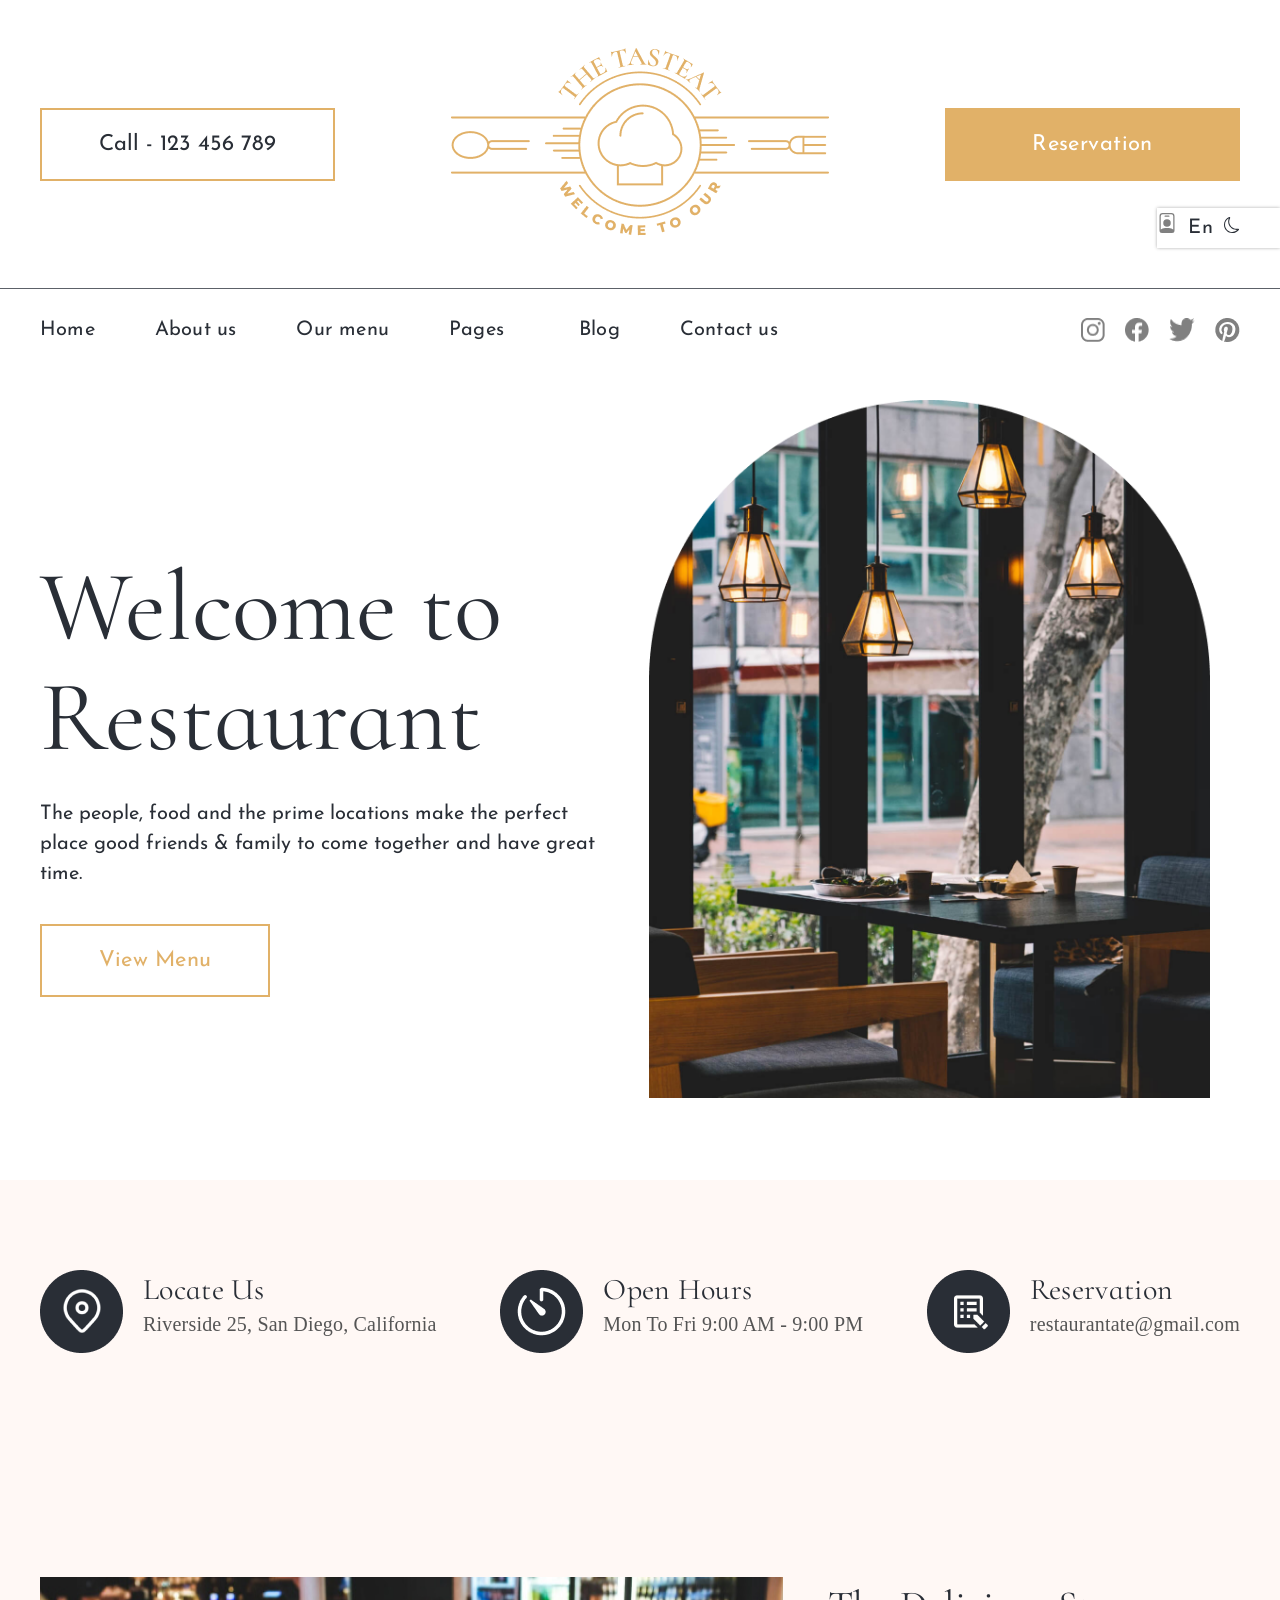
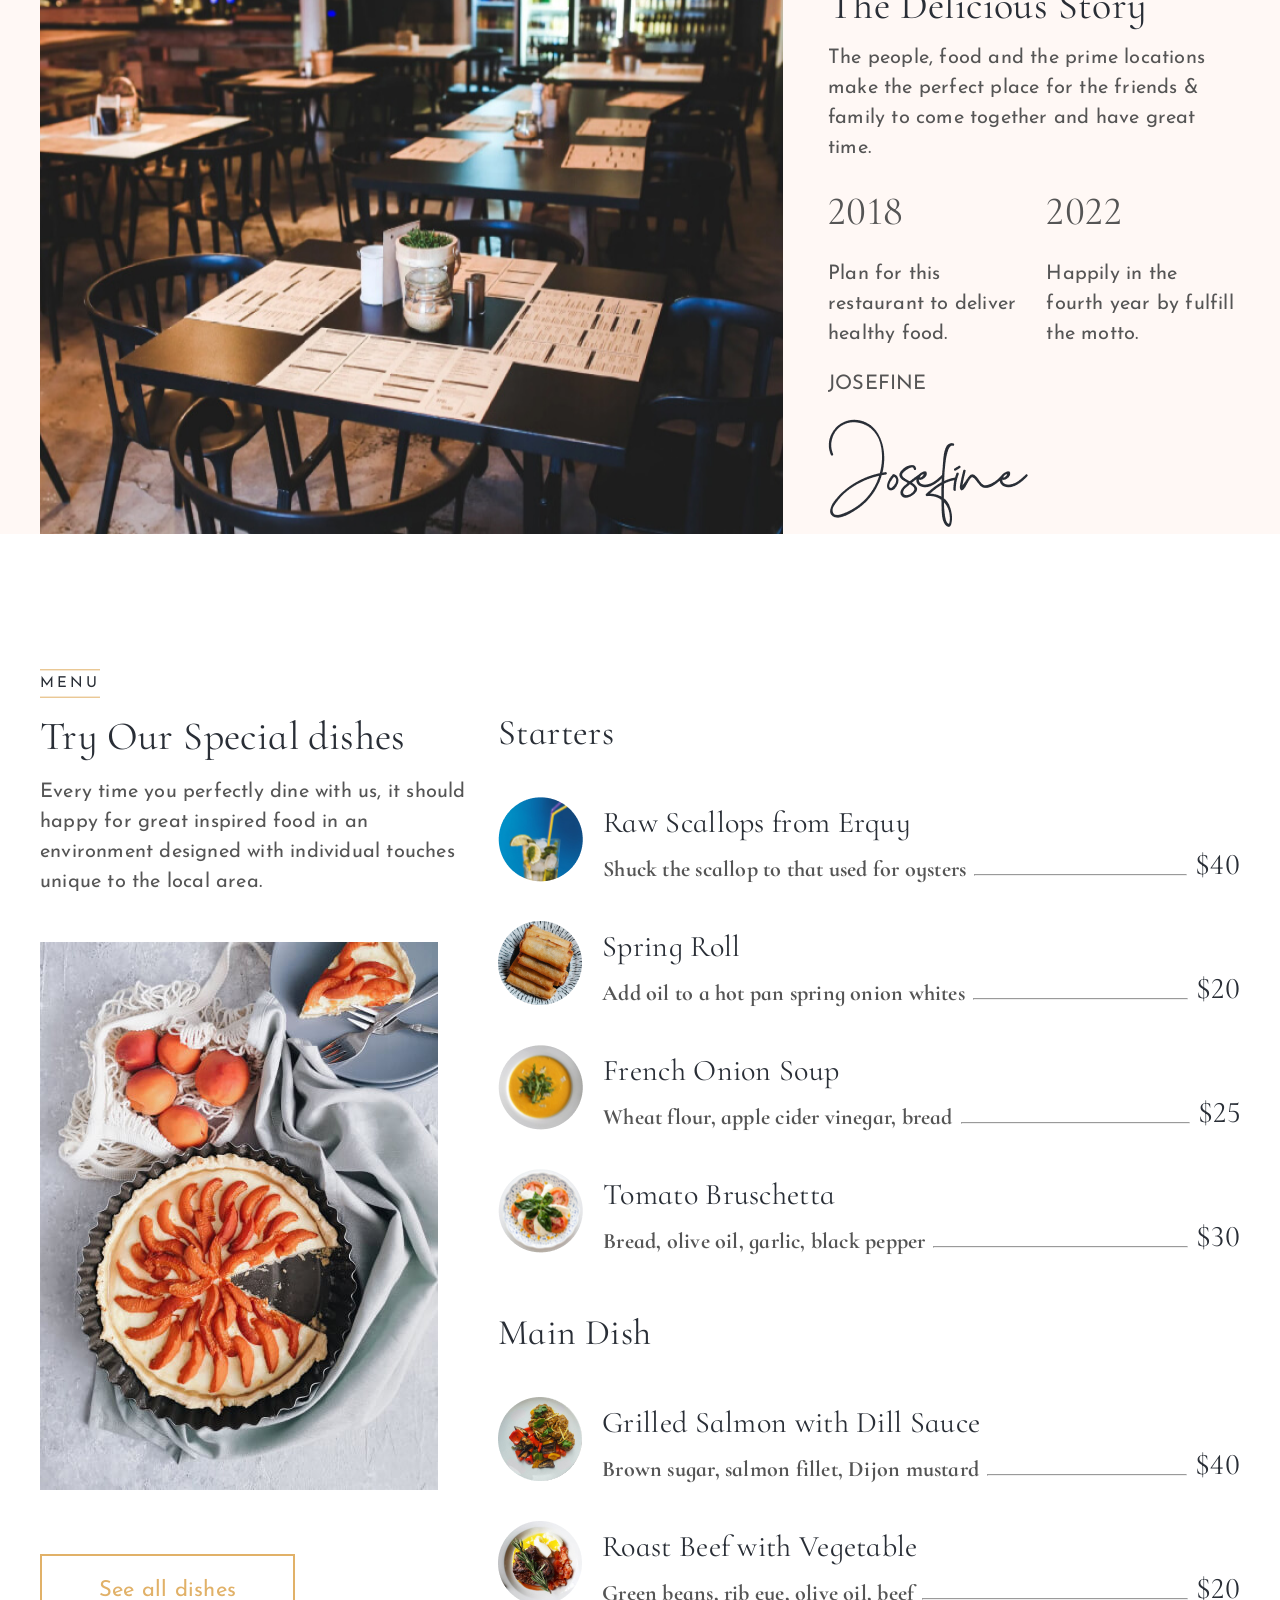
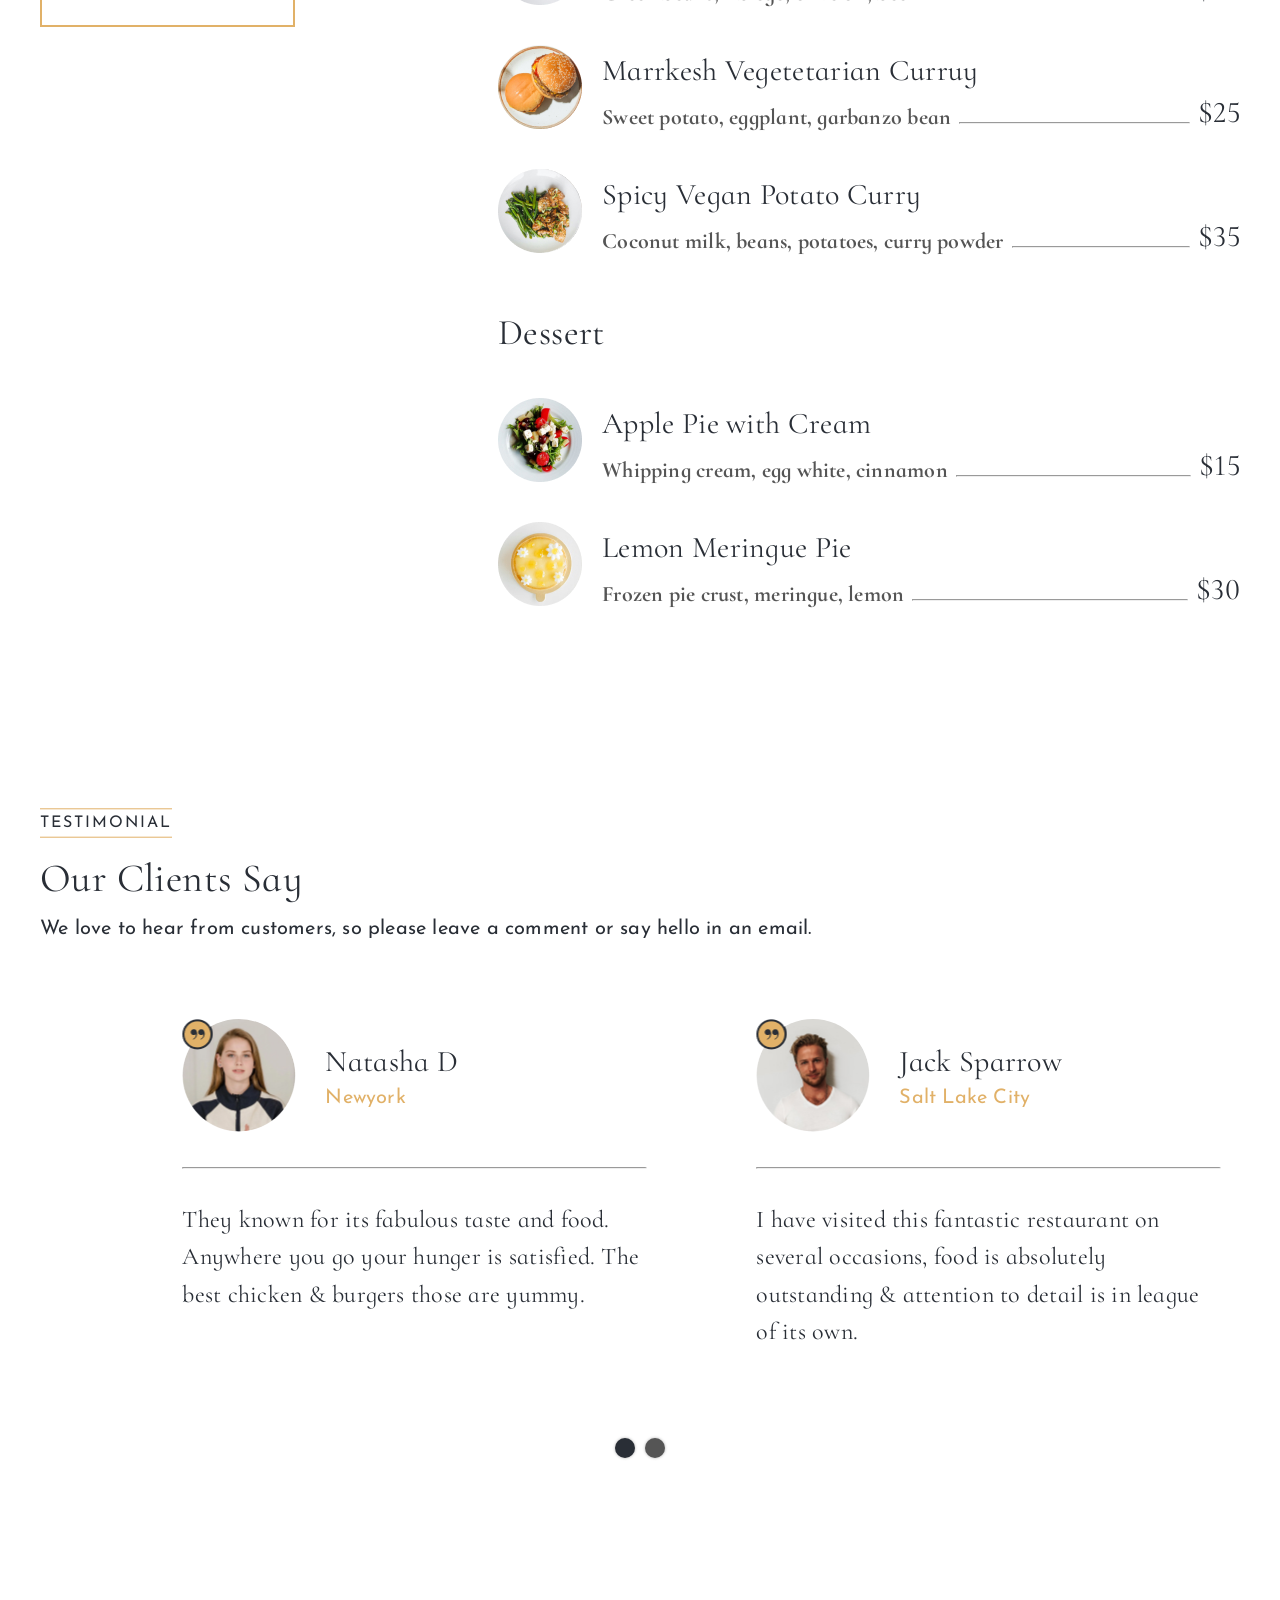
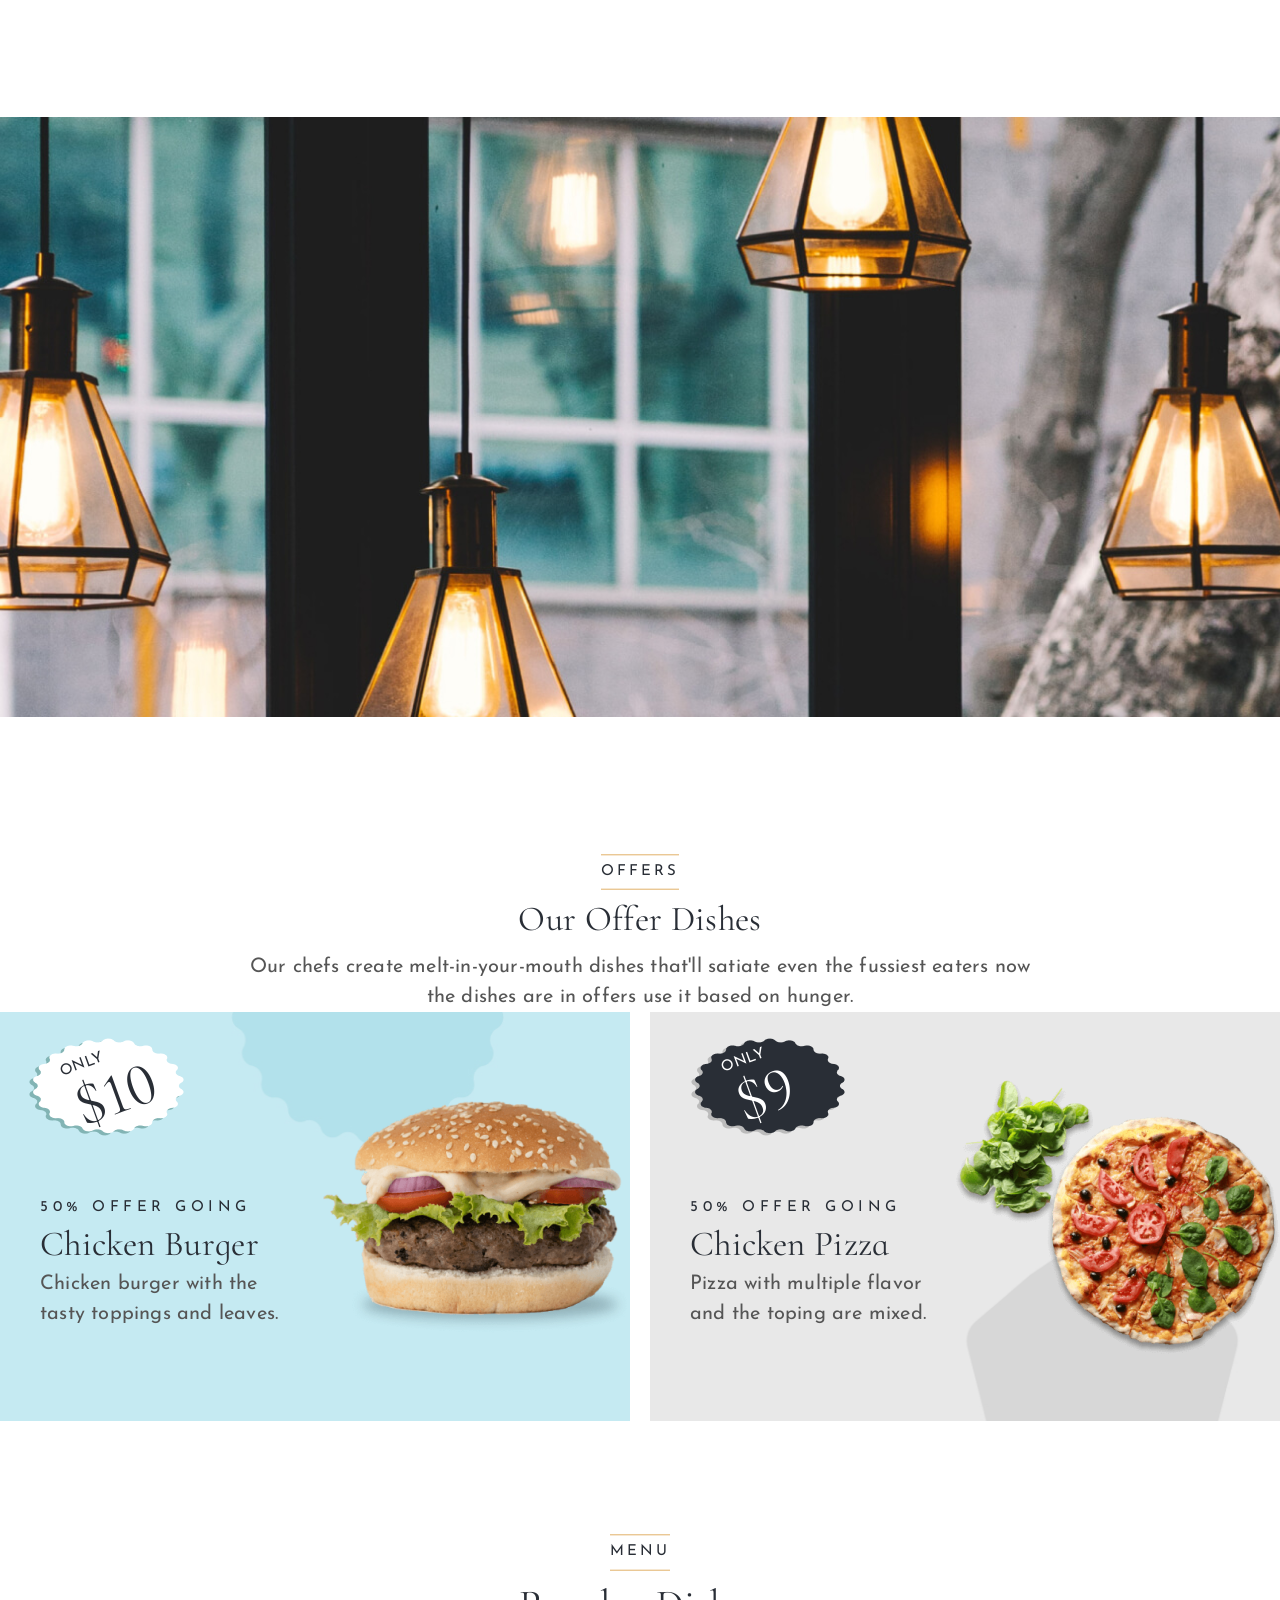
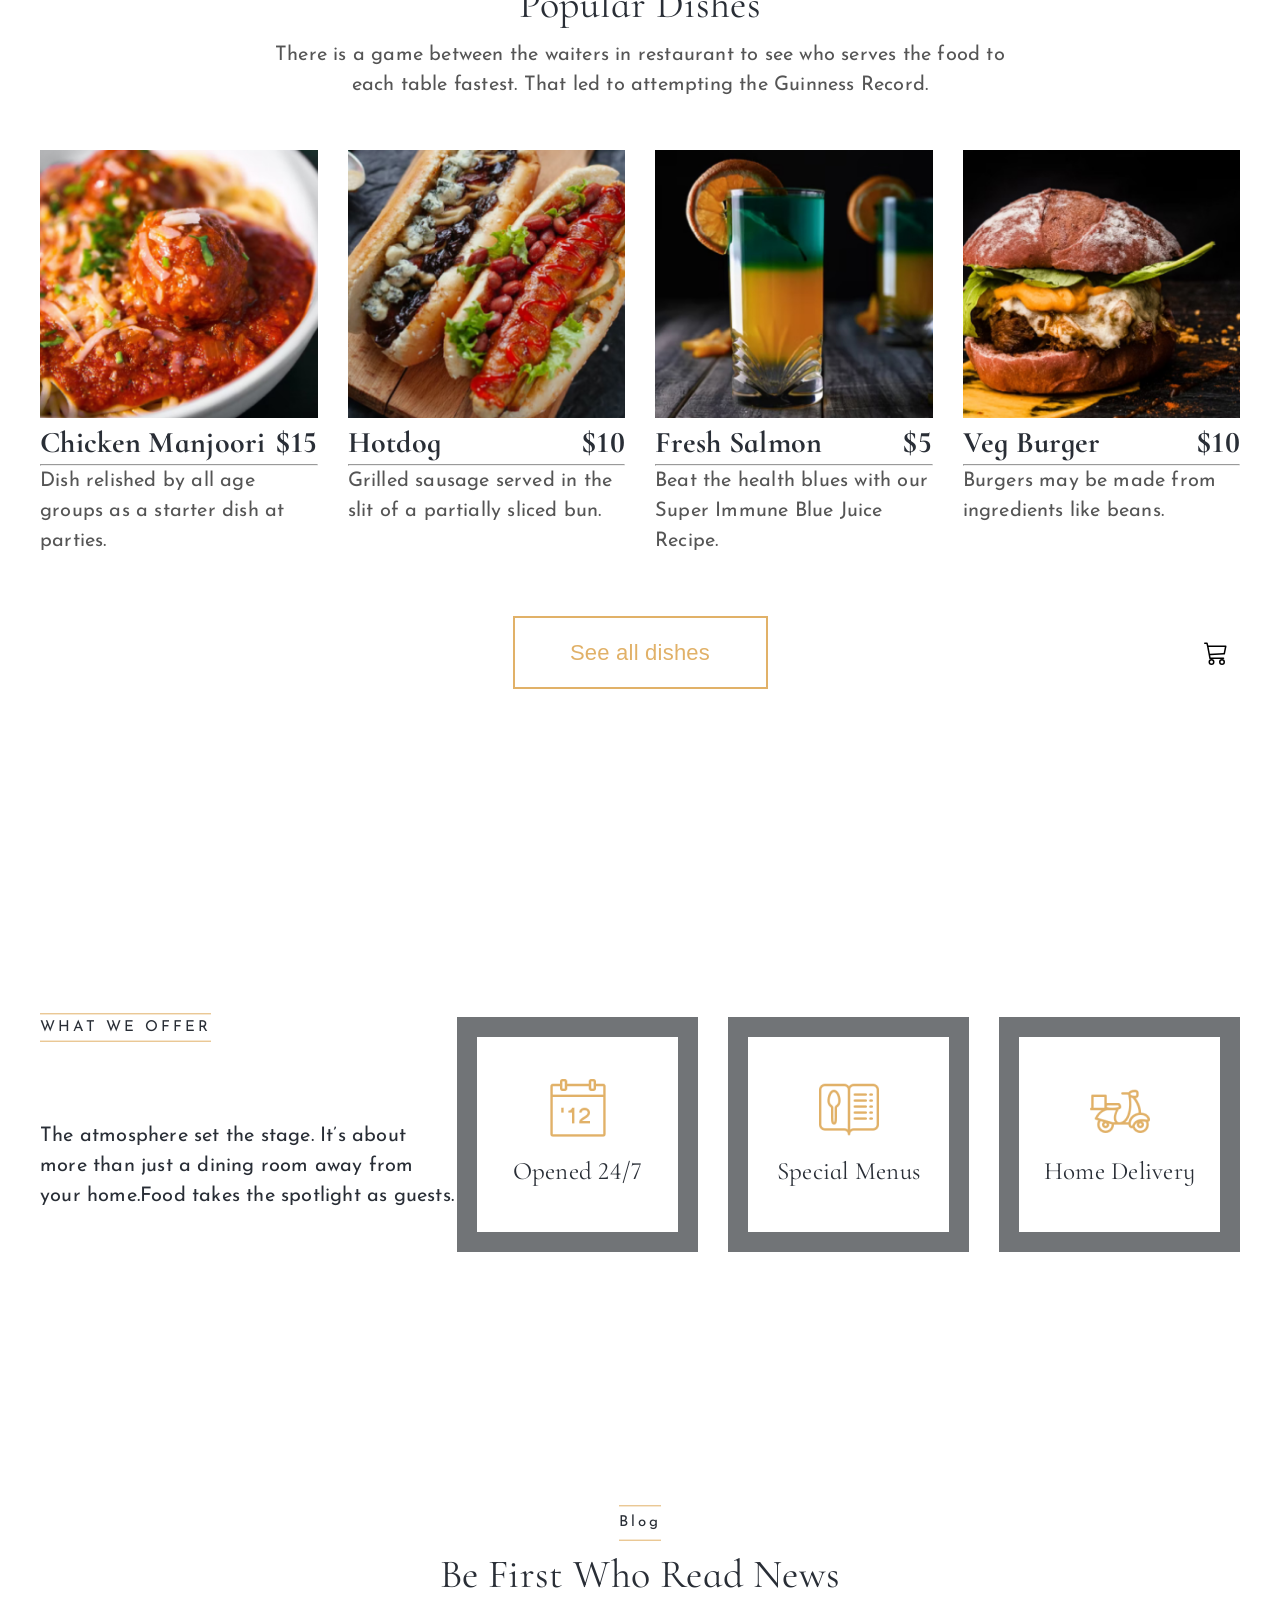
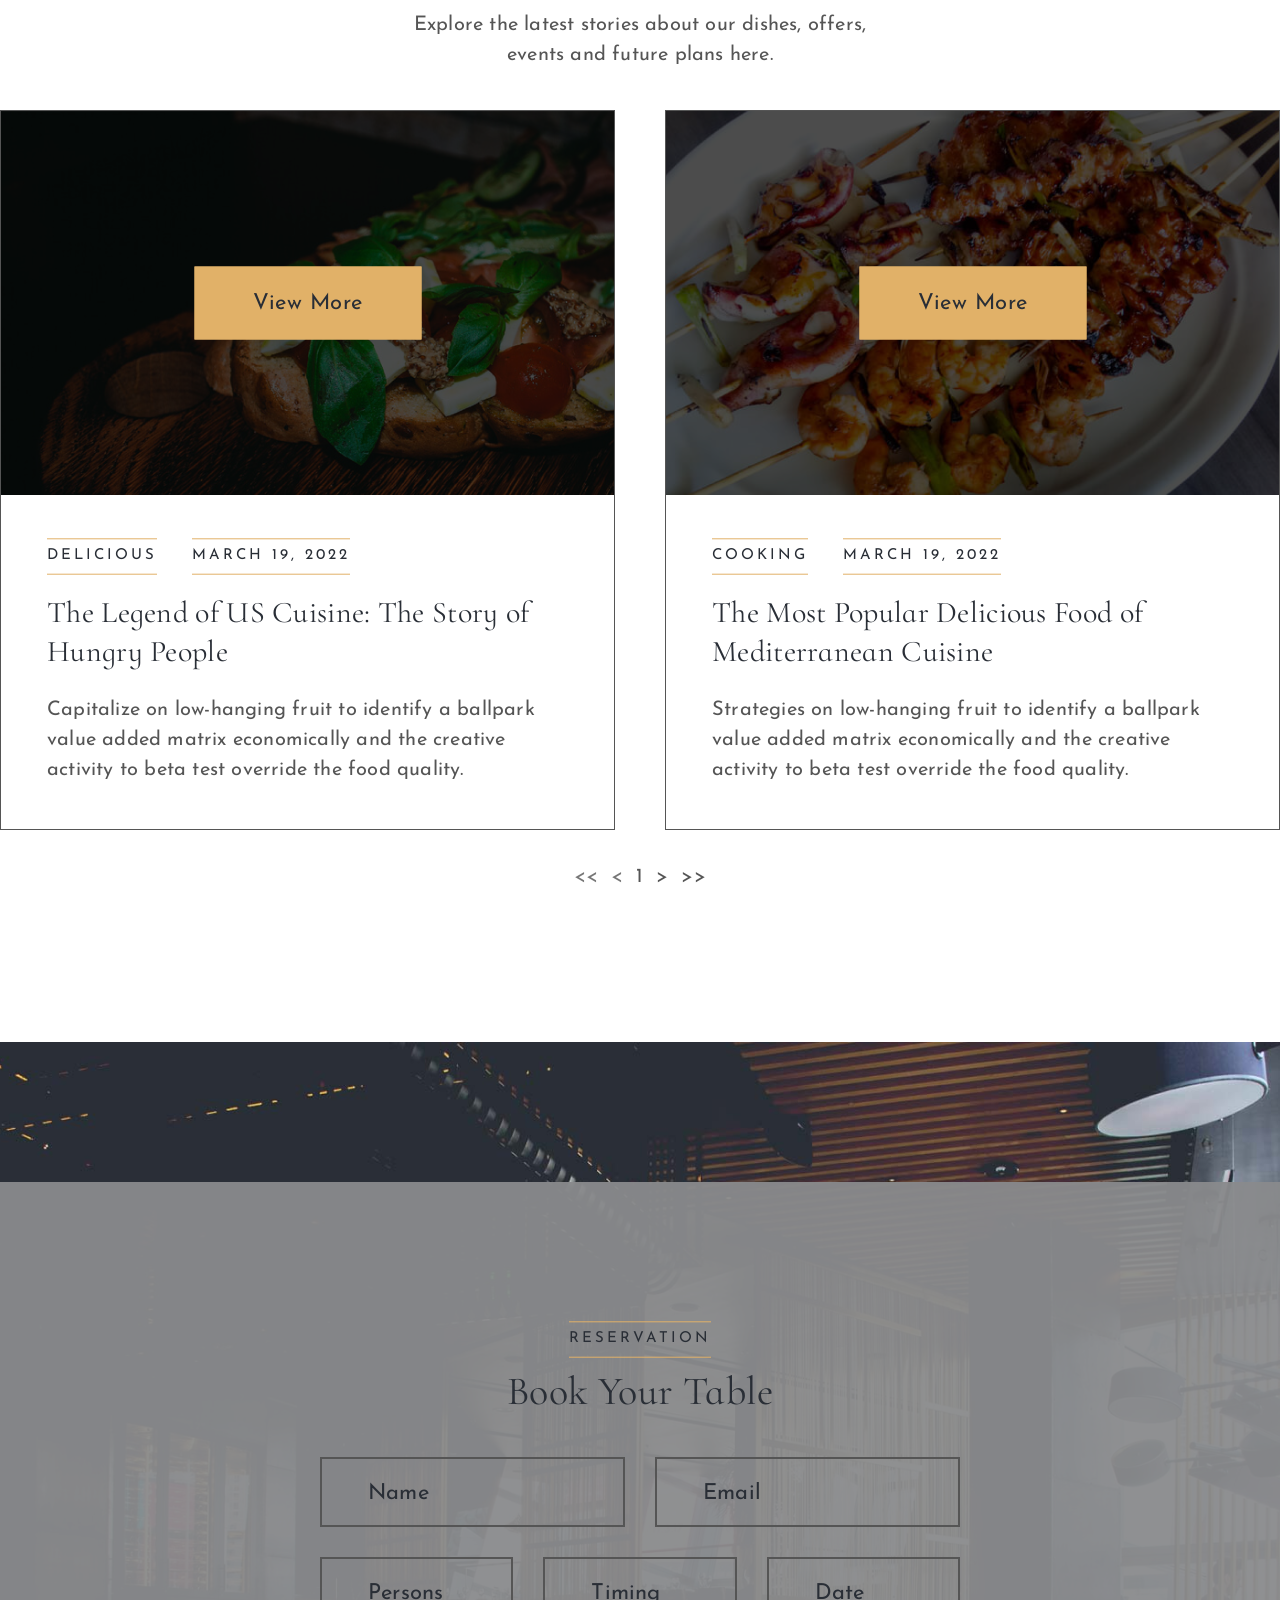
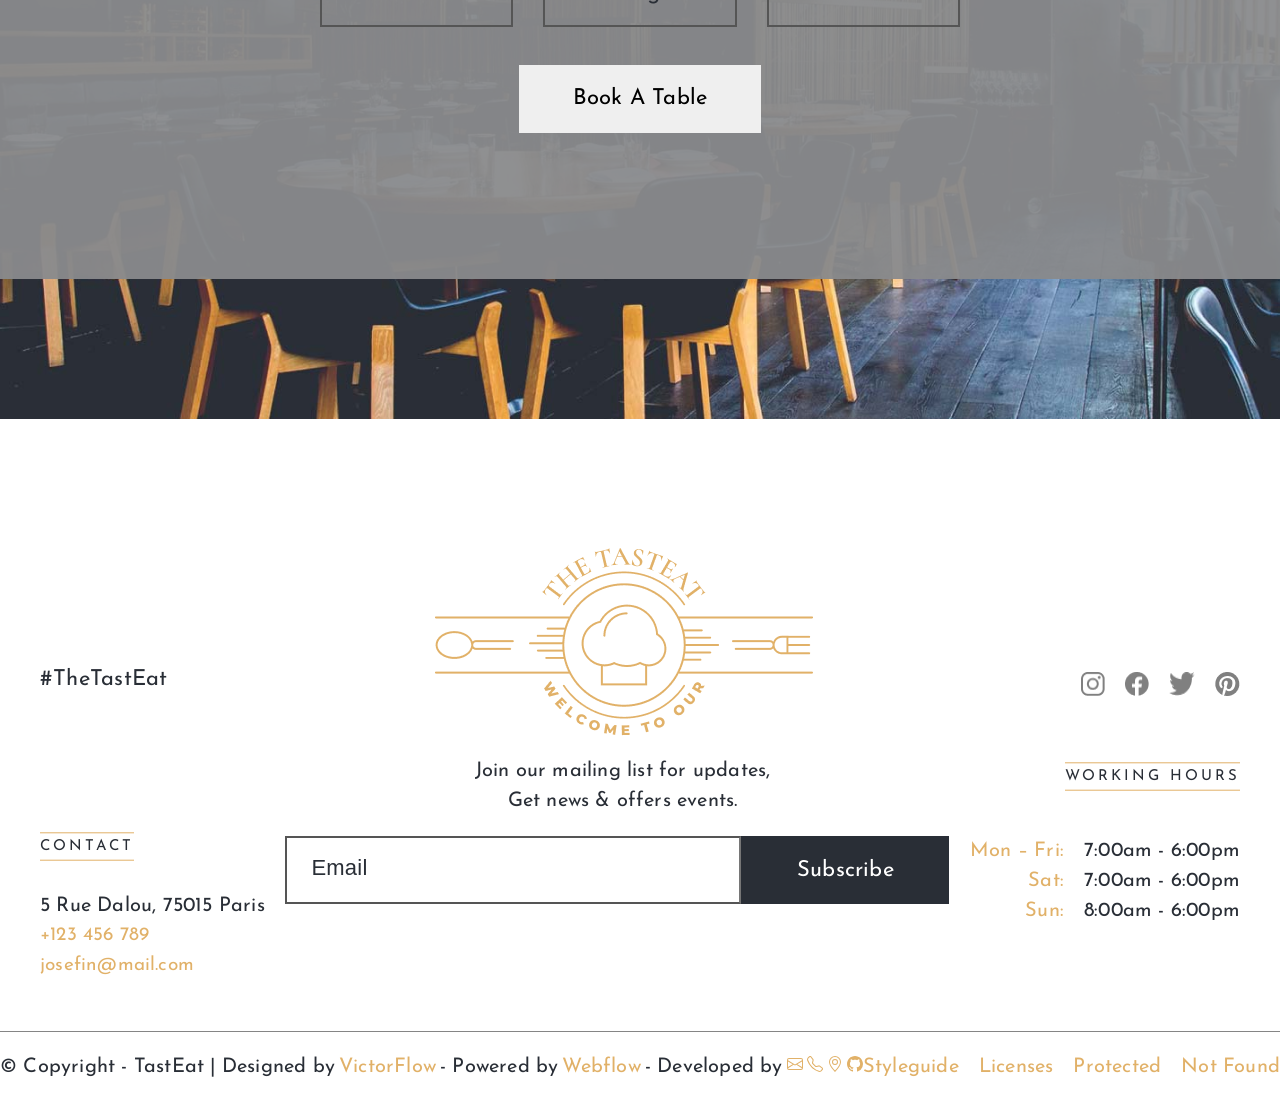
==== commit 5364ecbe: "feat: add user cart page" ====
--- a/index.html
+++ b/index.html
@@ -561,6 +561,9 @@
                         <button class="popular__see_all lng-popular__see_all btn__animation">
                             See all dishes
                         </button>
+                        <a class="popular__cart" href="/pages/user/cart.html">
+                            <img src="./static/popular/cart-icon.svg" alt="cart icon" class="popular__cart_img">
+                        </a>
                     </div>
                 </div>
             </section>
--- a/styles/index.css
+++ b/styles/index.css
@@ -44,6 +44,14 @@
     filter: contrast(1);
 }
 
+:root[theme='dark'] * .popular__cart_img {
+    filter: contrast(0);
+}
+
+:root * .popular__cart_img {
+    filter: contrast(1);
+}
+
 
 body {
     background-color: var(--body-bg-color);
@@ -915,7 +923,7 @@
     height: 100%;
     display: flex;
     position: absolute;
- 
+
 }
 .slider-track {
     display: flex;
@@ -949,7 +957,7 @@
     font-size: 16x;
     line-height: 150%;
     letter-spacing: 0.01em;
- 
+
     color: var(--white-color);
     font-family: 'Josefin Sans', sans-serif;
     position: relative;
@@ -977,7 +985,7 @@
     object-position: center;
     position: relative;
 }
- 
+
 .customers__first__title::after {
     content: "";
     background-color: #E1B168;
@@ -1029,10 +1037,10 @@
 
 .customers__cards {
     max-width: 100%;
-    position: relative; 
+    position: relative;
     overflow: hidden;
     height: 100%;
-}  
+}
 .customers__carousel {
     transition: 1s ease;
     width: auto;
@@ -1040,7 +1048,7 @@
     display: flex;
     position: absolute;
 }
- 
+
 .customer__rate__card {
     display: flex;
     flex-direction: column;
@@ -1331,7 +1339,7 @@
     line-height: 140%;
     letter-spacing: 0.01em;
     font-family: 'Cormorant Infant', sans-serif;
- 
+
     color: var(--white-color)
 }
 
@@ -1362,6 +1370,17 @@
     cursor: pointer;
 }
 
+.popular__cart {
+    position: relative;
+    bottom: 3rem;
+    left: 48%;
+}
+
+.popular__cart_img {
+    height: 1.5rem;
+    width: 1.5rem;
+}
+
 .we__offer {
     background-color: var(--black-color);
     width: 100%;
@@ -2194,4 +2213,4 @@
 .arrowTop {
     position: relative;
     z-index: 1111111;
-}+}
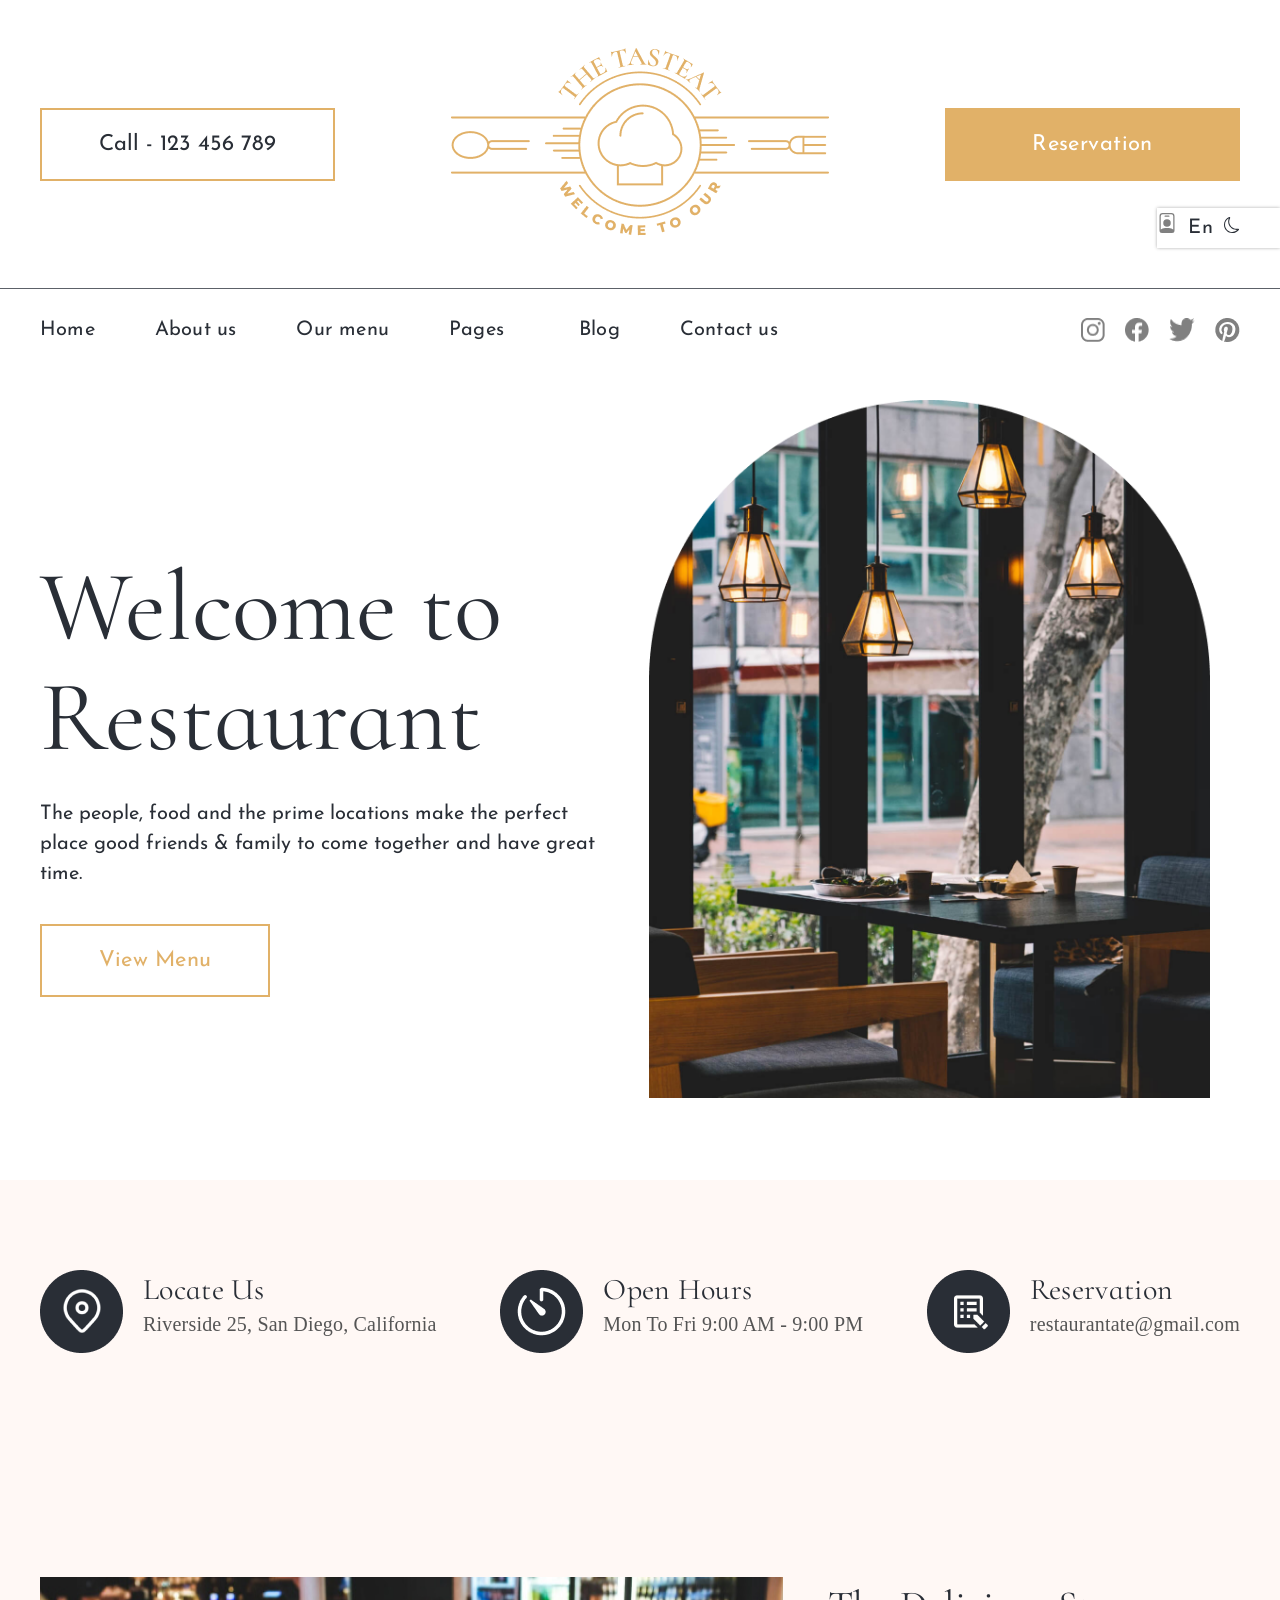
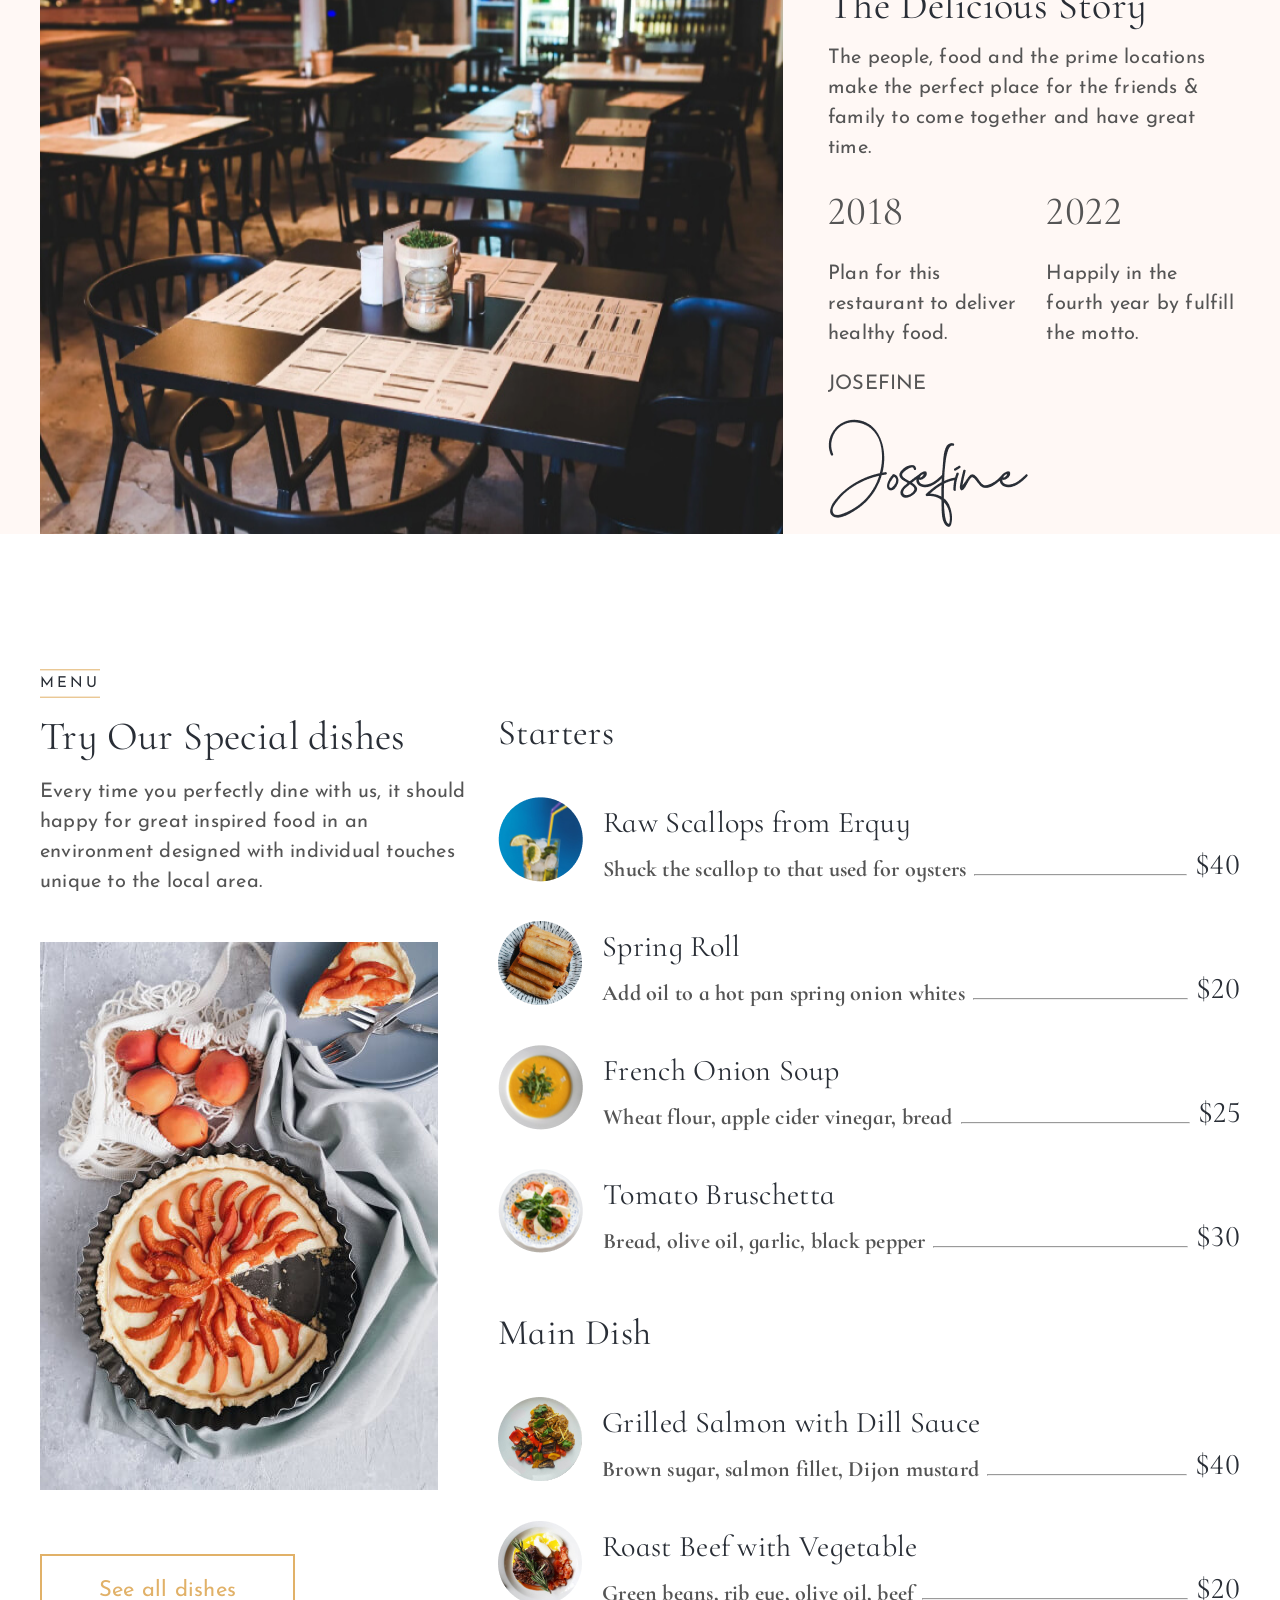
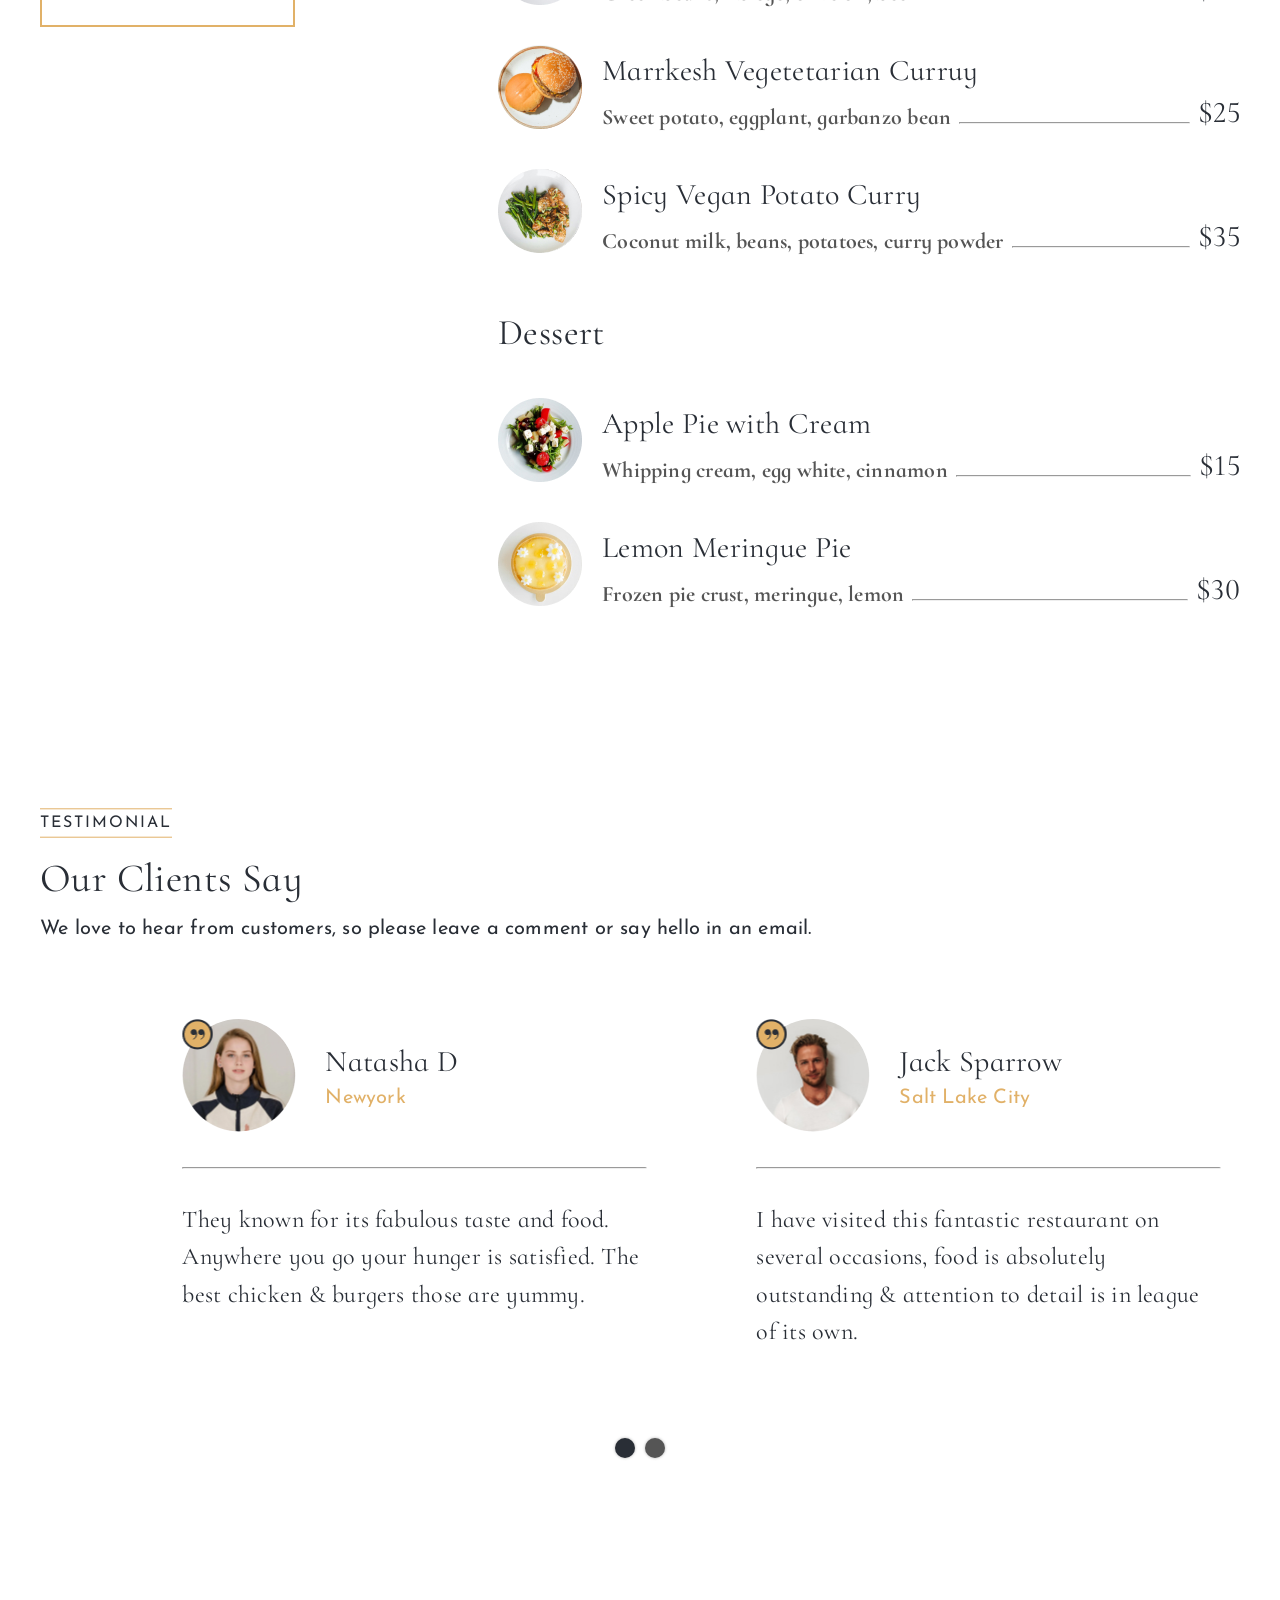
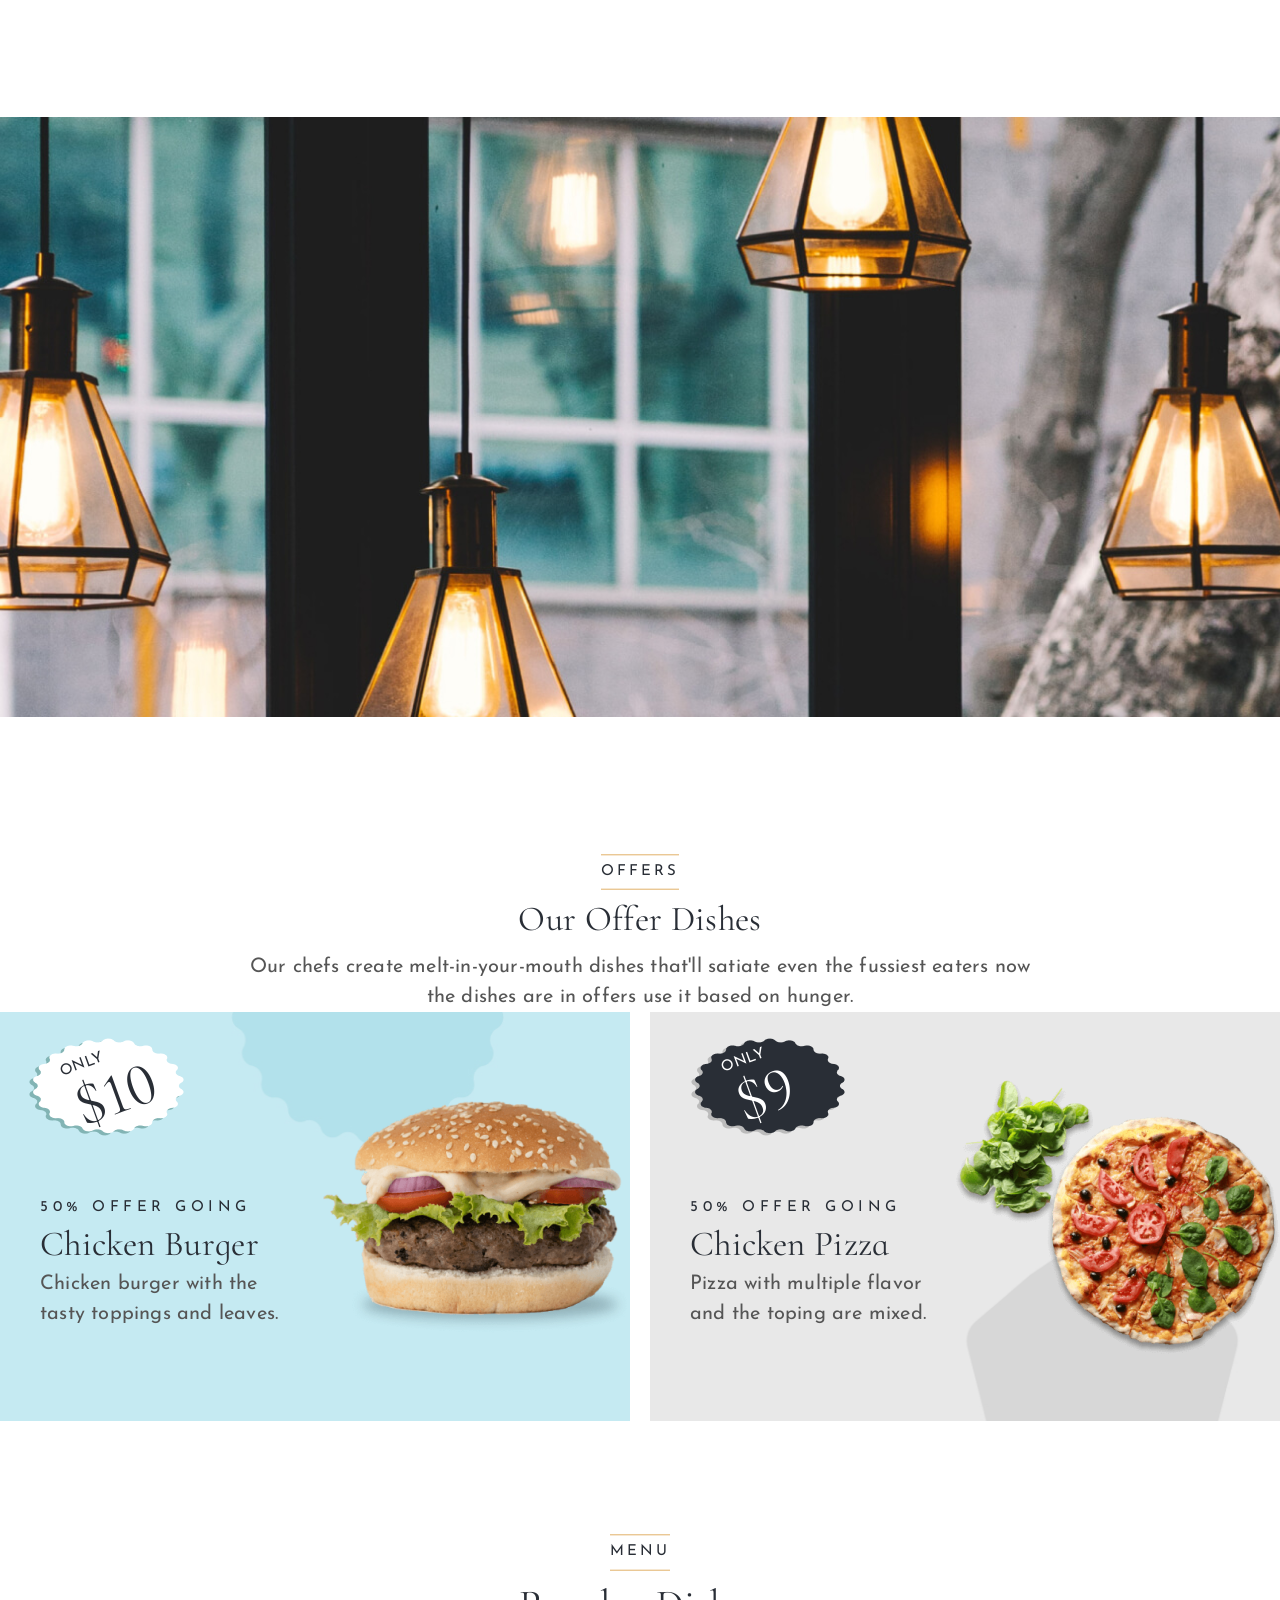
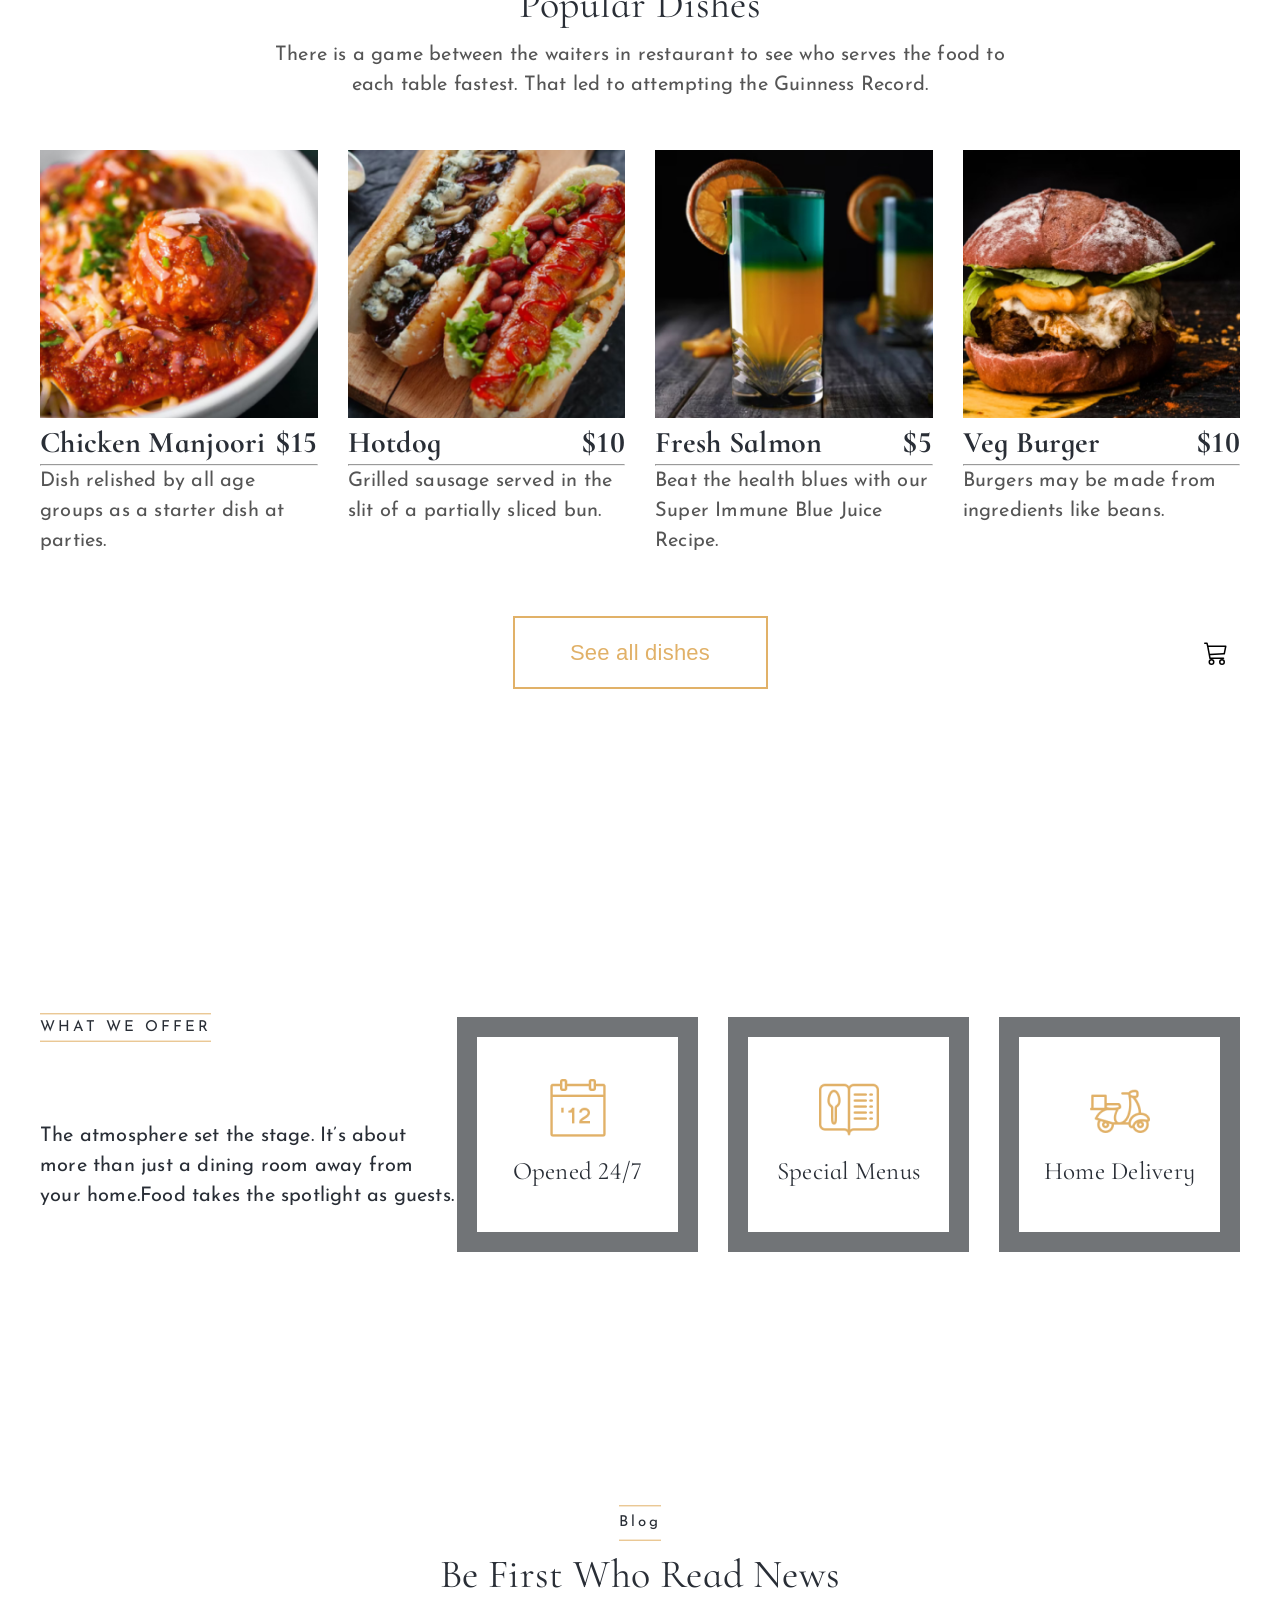
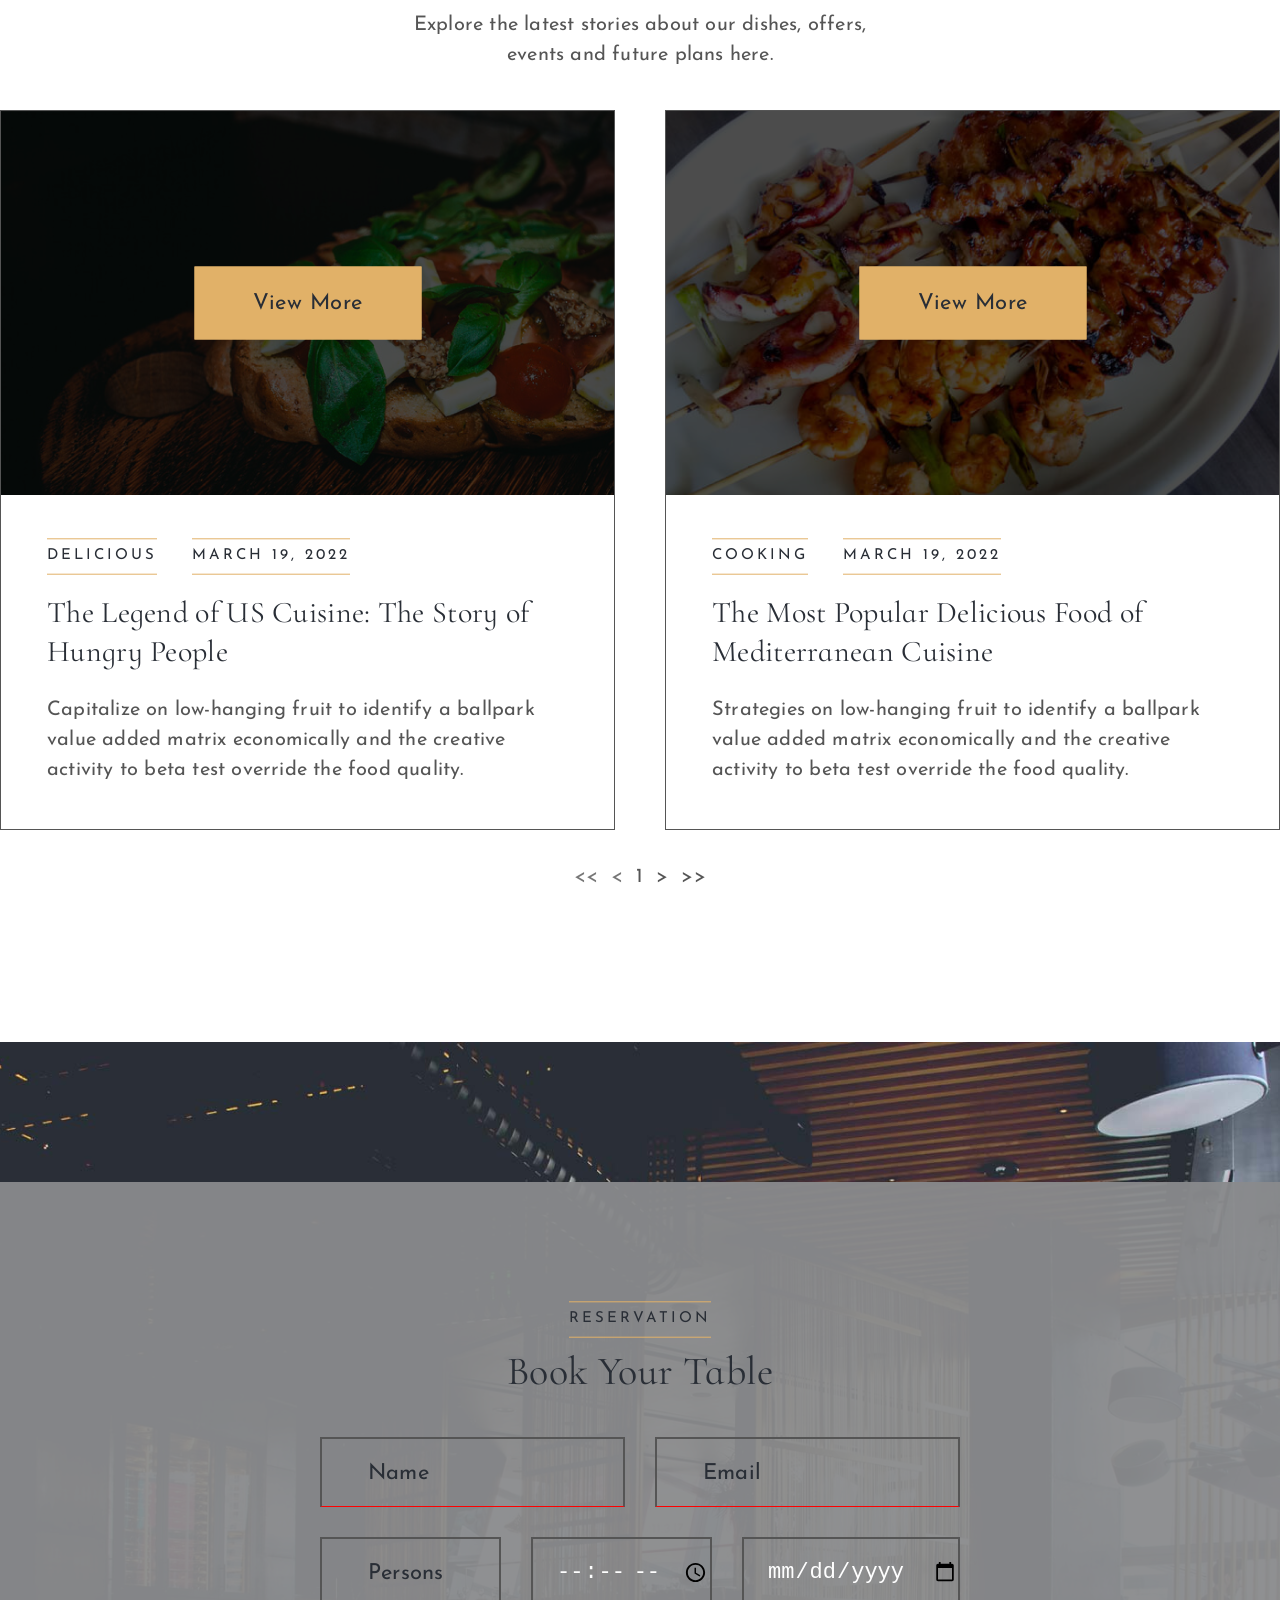
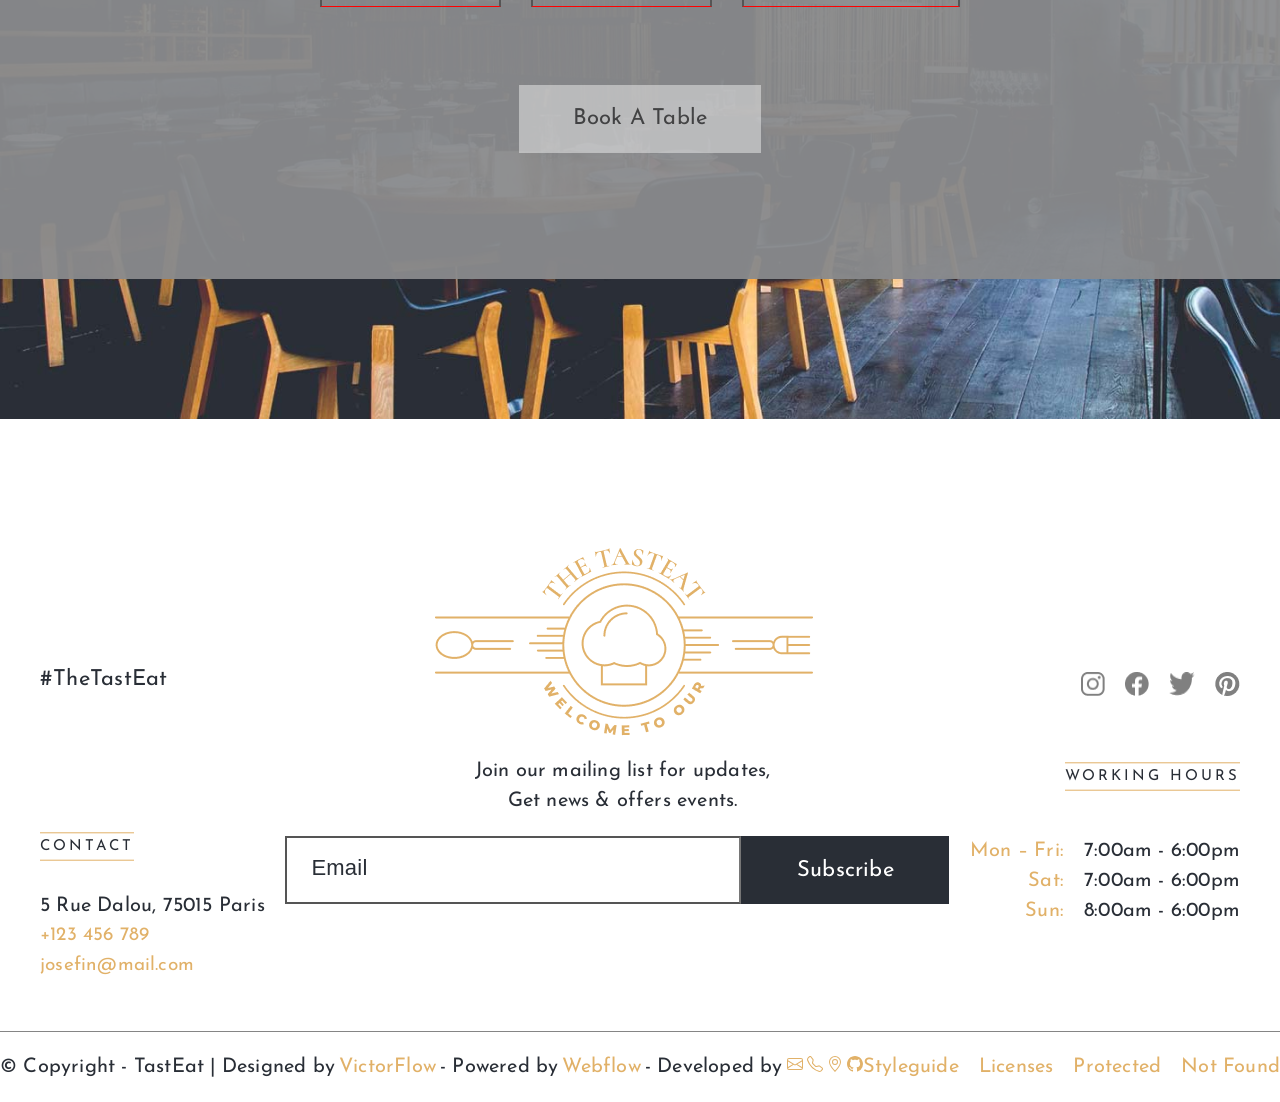
==== commit d9b60601: "feat: add booking form handler to save reservation" ====
--- a/index.html
+++ b/index.html
@@ -930,17 +930,18 @@
                             <div class="book__table__forms">
                                 <div class="book__table__forms__first">
 
-                                    <input type="text" class="book__table__input item1 lng-book__table__input__name__placeholder" placeholder="Name" required />
-                                    <input type="text" class="book__table__input item2" placeholder="Email" required />
+                                    <input type="text" id="book__table__name_input" class="book__table__input item1 lng-book__table__input__name__placeholder" placeholder="Name" minlength="3" pattern="^[A-Z][A-z\s\.]+$" required />
+                                    <input type="text" id="book__table__email_input" class="book__table__input item2" placeholder="Email" pattern="^[\w\-\.]+@([\w\-]+\.)+[\w\-]{2,4}$" required />
                                 </div>
                                 <div class="book__table__forms__second">
 
-                                    <input type="text" class="book__table__input item3 lng-book__table__input__persons__placeholder" placeholder="Persons"
+                                    <input type="number" id="book__table__persons_input" class="book__table__input item3 lng-book__table__input__persons__placeholder" min="1" max="16" placeholder="Persons"
                                         required />
-                                    <input type="text" class="book__table__input item4 lng-book__table__input__timing__placeholder" placeholder="Timing" required />
-                                    <input type="text" class="book__table__input item5 lng-book__table__input__date__placeholder" placeholder="Date" required />
-                                </div>
-                            </div>
+                                    <input type="time" id="book__table__time_input" class="book__table__input item4 lng-book__table__input__timing__placeholder" min="08:00" max="22:00" step="900" placeholder="Timing" required />
+                                    <input type="date" id="book__table__date_input" class="book__table__input item5 lng-book__table__input__date__placeholder" placeholder="Date" required />
+                                </div>
+                            </div>
+                            <p class="book__table__error"></p>
                             <button class="book__table__btn btn__animation lng-book__table__btn" type="submit">
                                 Book A Table
                             </button>
@@ -1211,6 +1212,19 @@
         <div class="modal__overlay"></div>
     </div>
 
+    <div class="modal" id="reservation-modal">
+        <div class="modal__window">
+            <div class="modal__content__right">
+                <h1 class="modal__window__title lng-reservation-success">
+                    Congratulations! Your reservation has been recorded!
+                </h1>
+                <button class="modal__window__btn  btn__animation lng-auth-sign-in-success-btn">
+                    Continue
+                </button>
+            </div>
+        </div>
+        <div class="modal__overlay"></div>
+    </div>
 
     <script src="./script/card-carousel.js"></script>
     <script src="./script/arrow.js">  </script>
@@ -1228,6 +1242,8 @@
     <script src="./script/lang-switcher.js"></script>
     <script src="./script/theme-switcher.js"></script>
 
+    <script src="./script/reservation.js" type="text/javascript"></script>
+
 </body>
 
 </html>
--- a/styles/index.css
+++ b/styles/index.css
@@ -1788,6 +1788,11 @@
     position: relative;
 }
 
+.book__table__form:invalid .book__table__btn {
+    pointer-events: none;
+    opacity: 0.5;
+}
+
 .book__table__content {
     display: flex;
     width: 100%;
@@ -1893,6 +1898,10 @@
     padding-left: 23px;
 }
 
+.book__table__input:invalid {
+    border-bottom: 1px solid red;
+}
+
 .book__table__btn {
     width: 242px;
     height: 68px;
@@ -1907,6 +1916,15 @@
     font-family: 'Josefin Sans', sans-serif;
     cursor: pointer;
     margin-top: 38px;
+}
+
+.book__table__error {
+    color: red;
+    text-align: left;
+    font-size: 0.75rem;
+    font-family: 'Josefin Sans', sans-serif;
+    margin-top: 2rem;
+    margin-bottom: 0.5rem;
 }
 
 
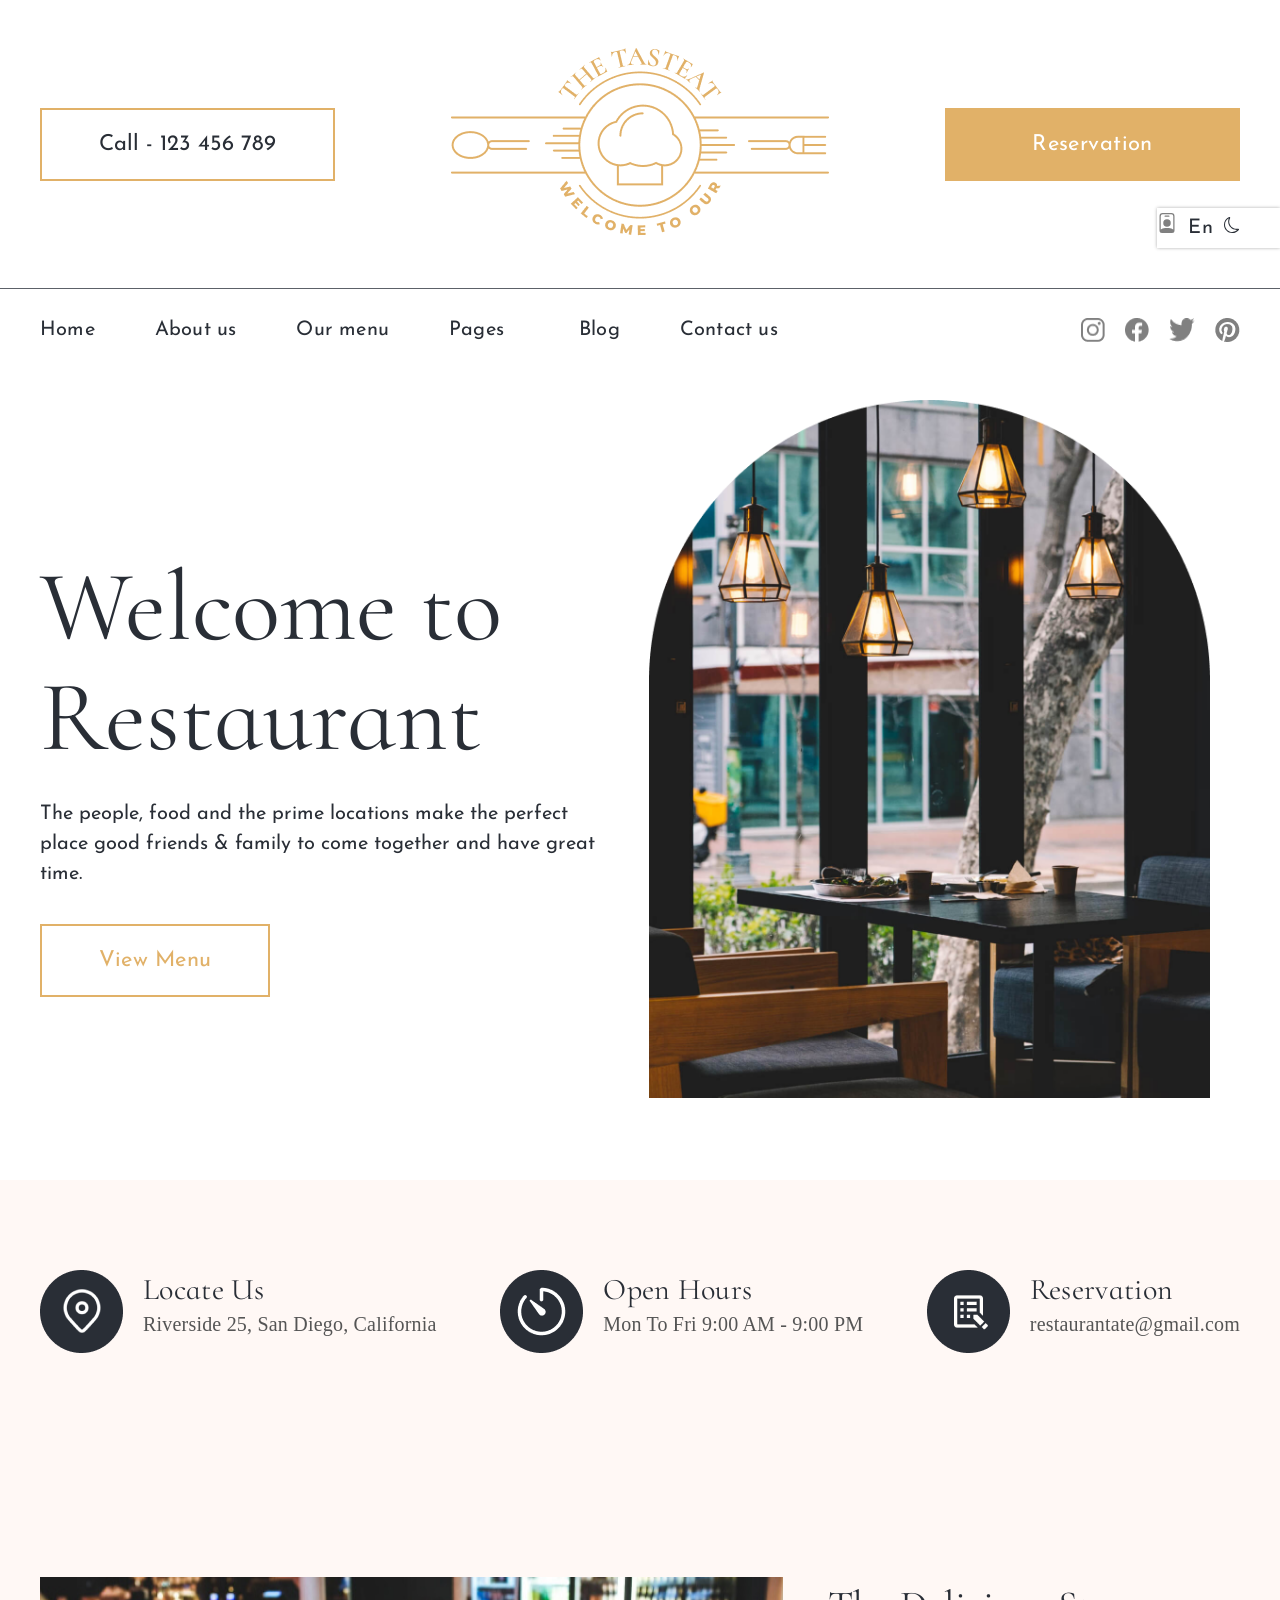
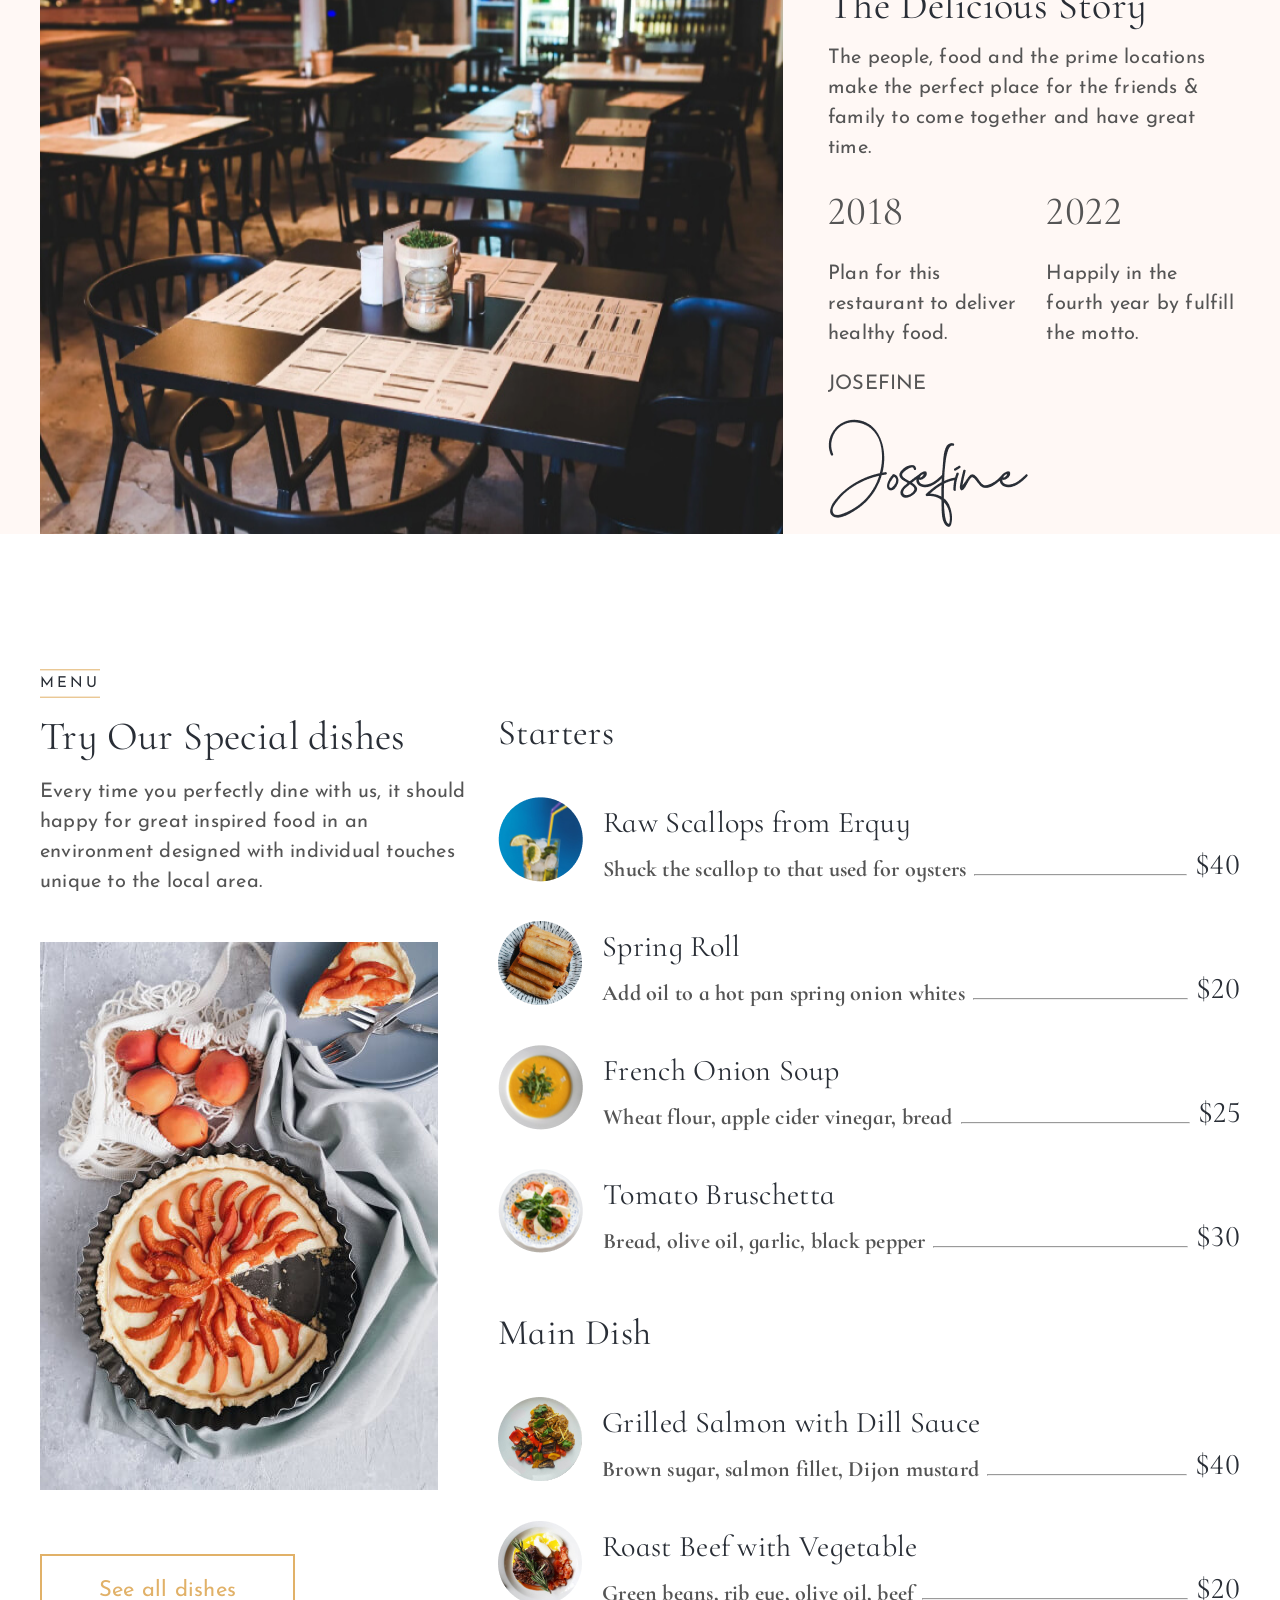
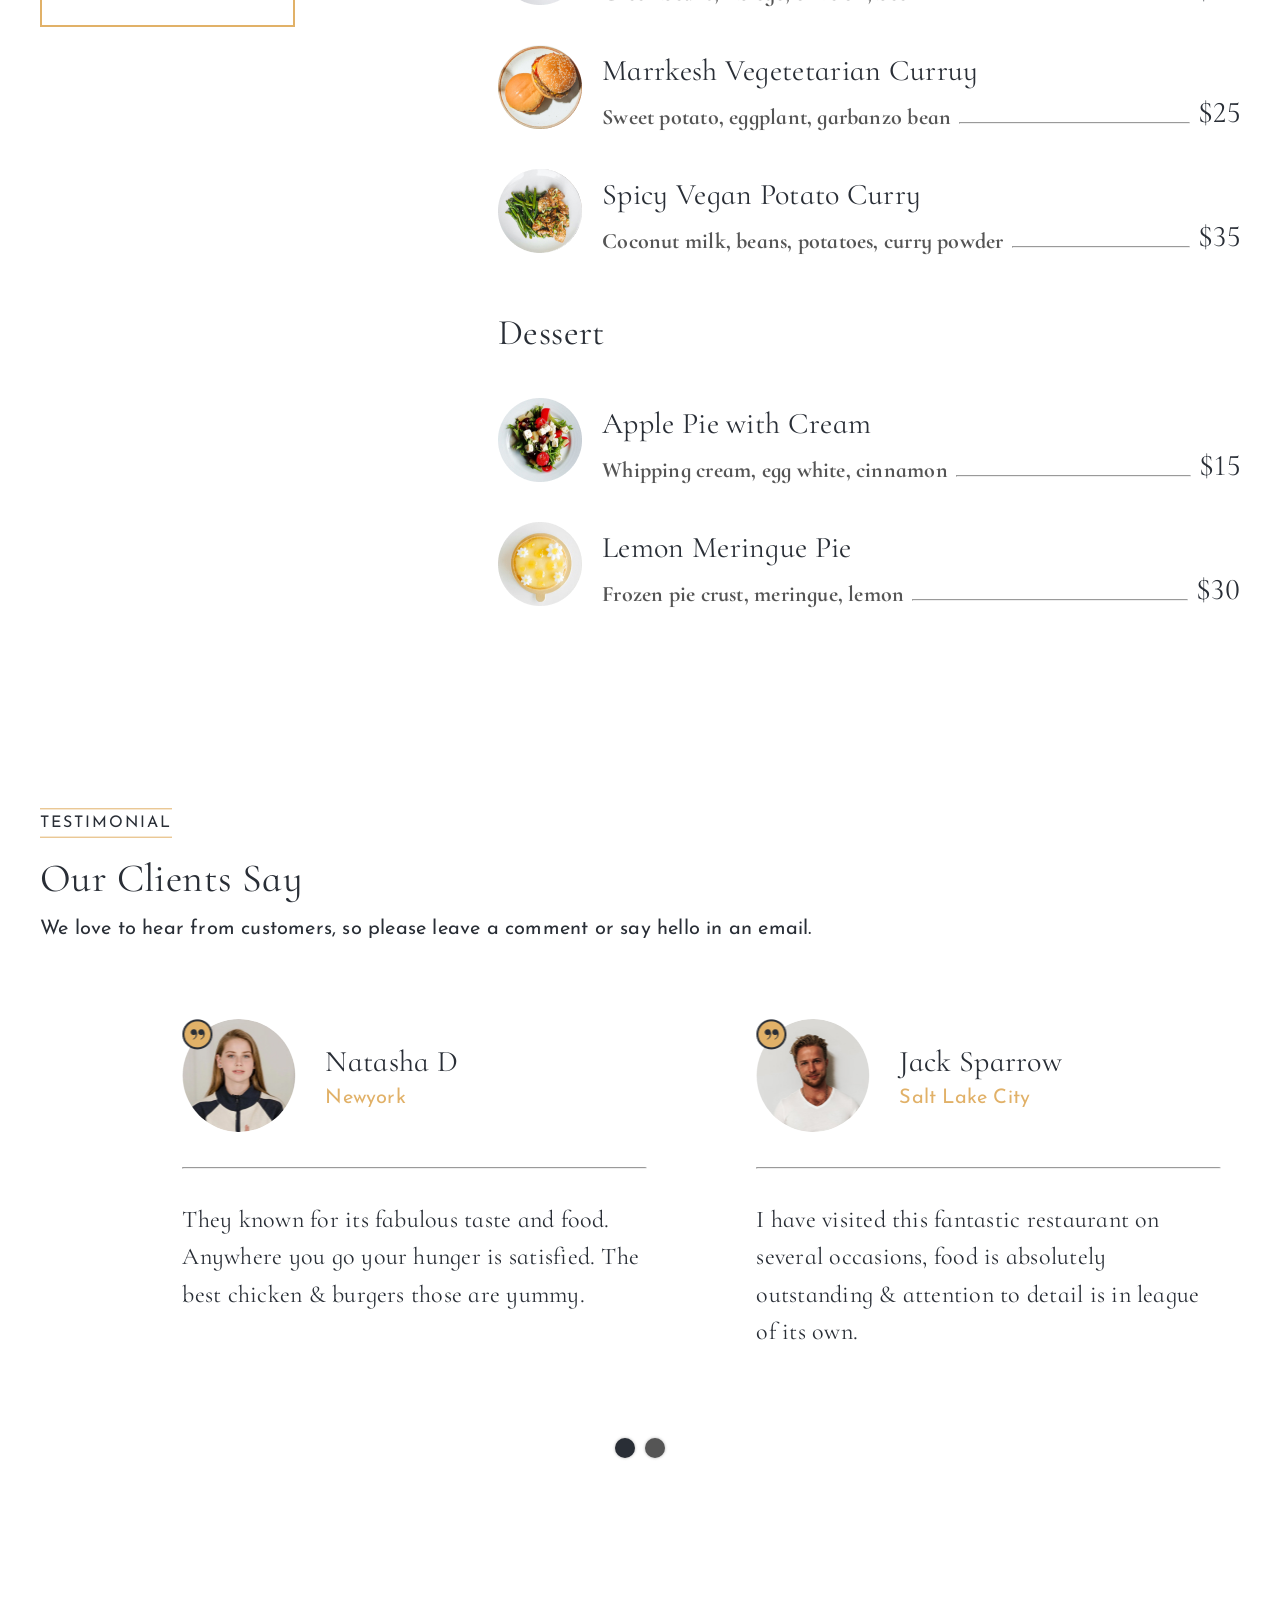
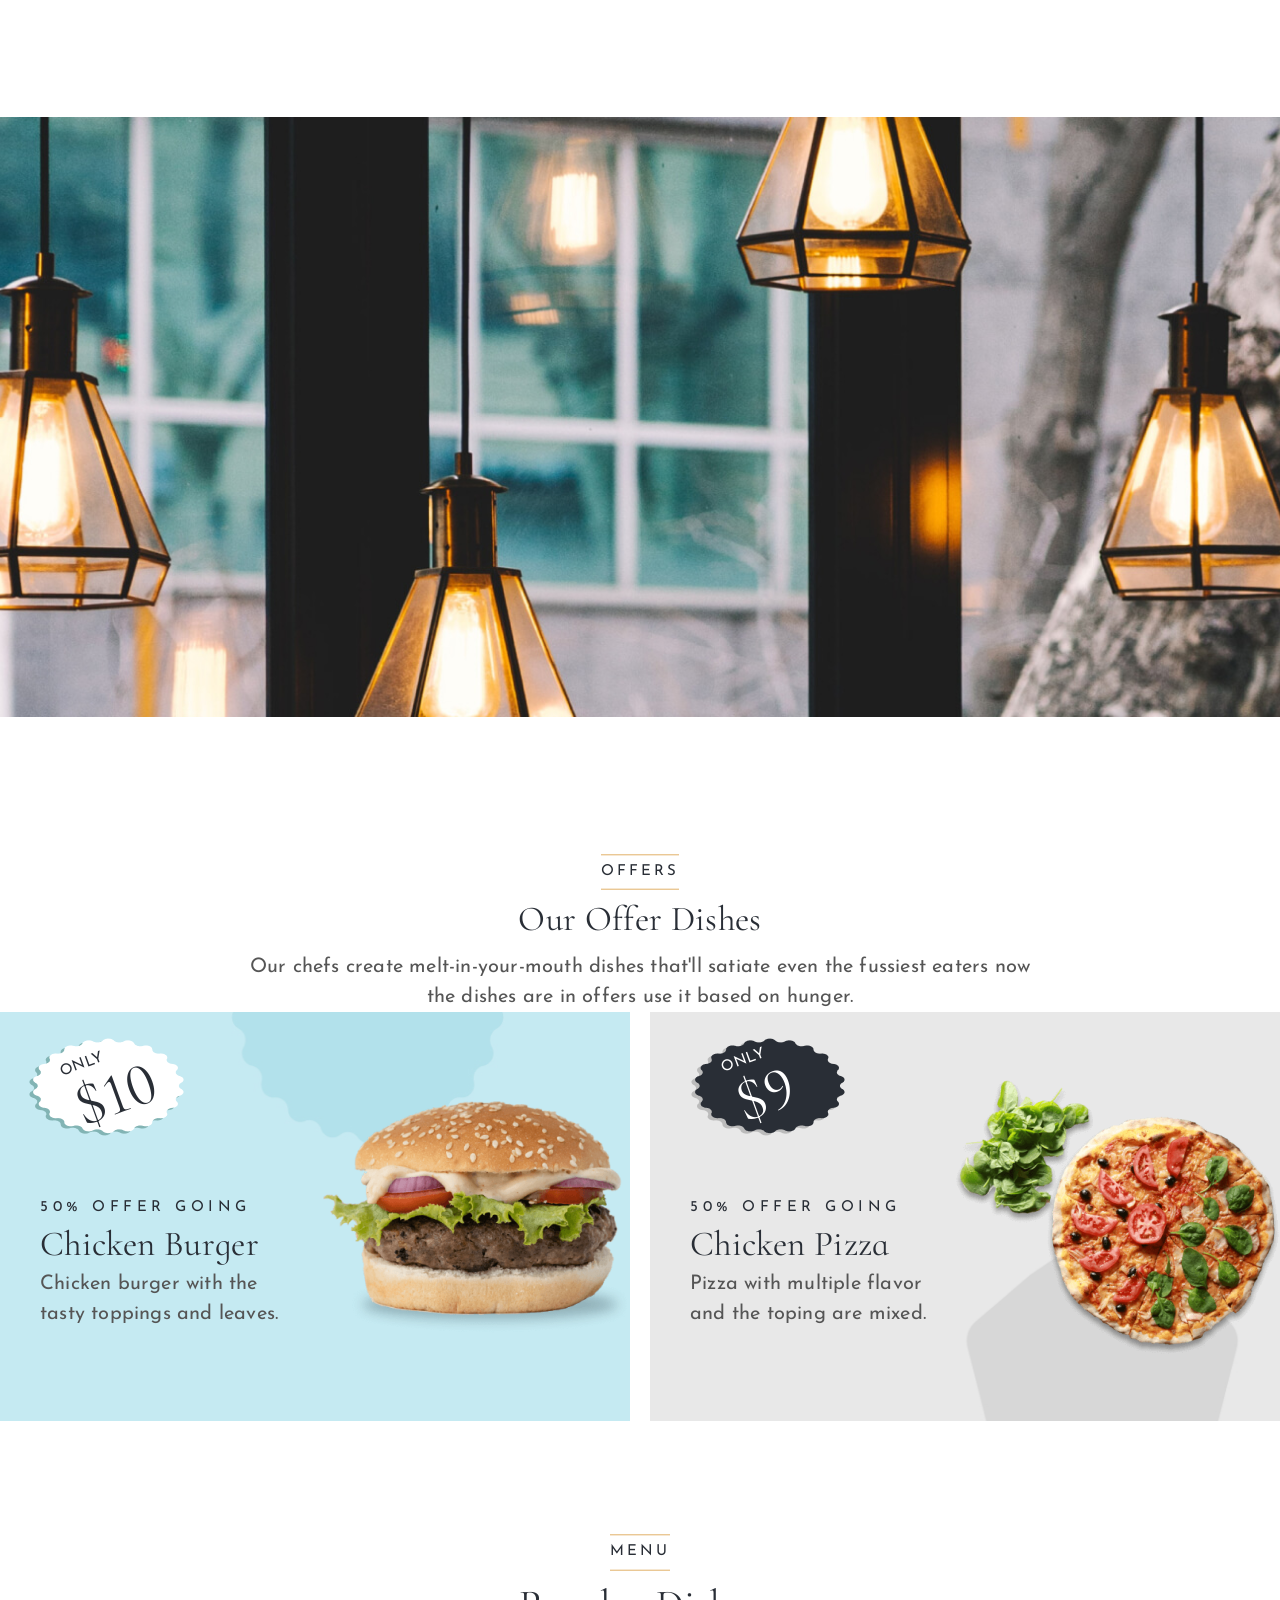
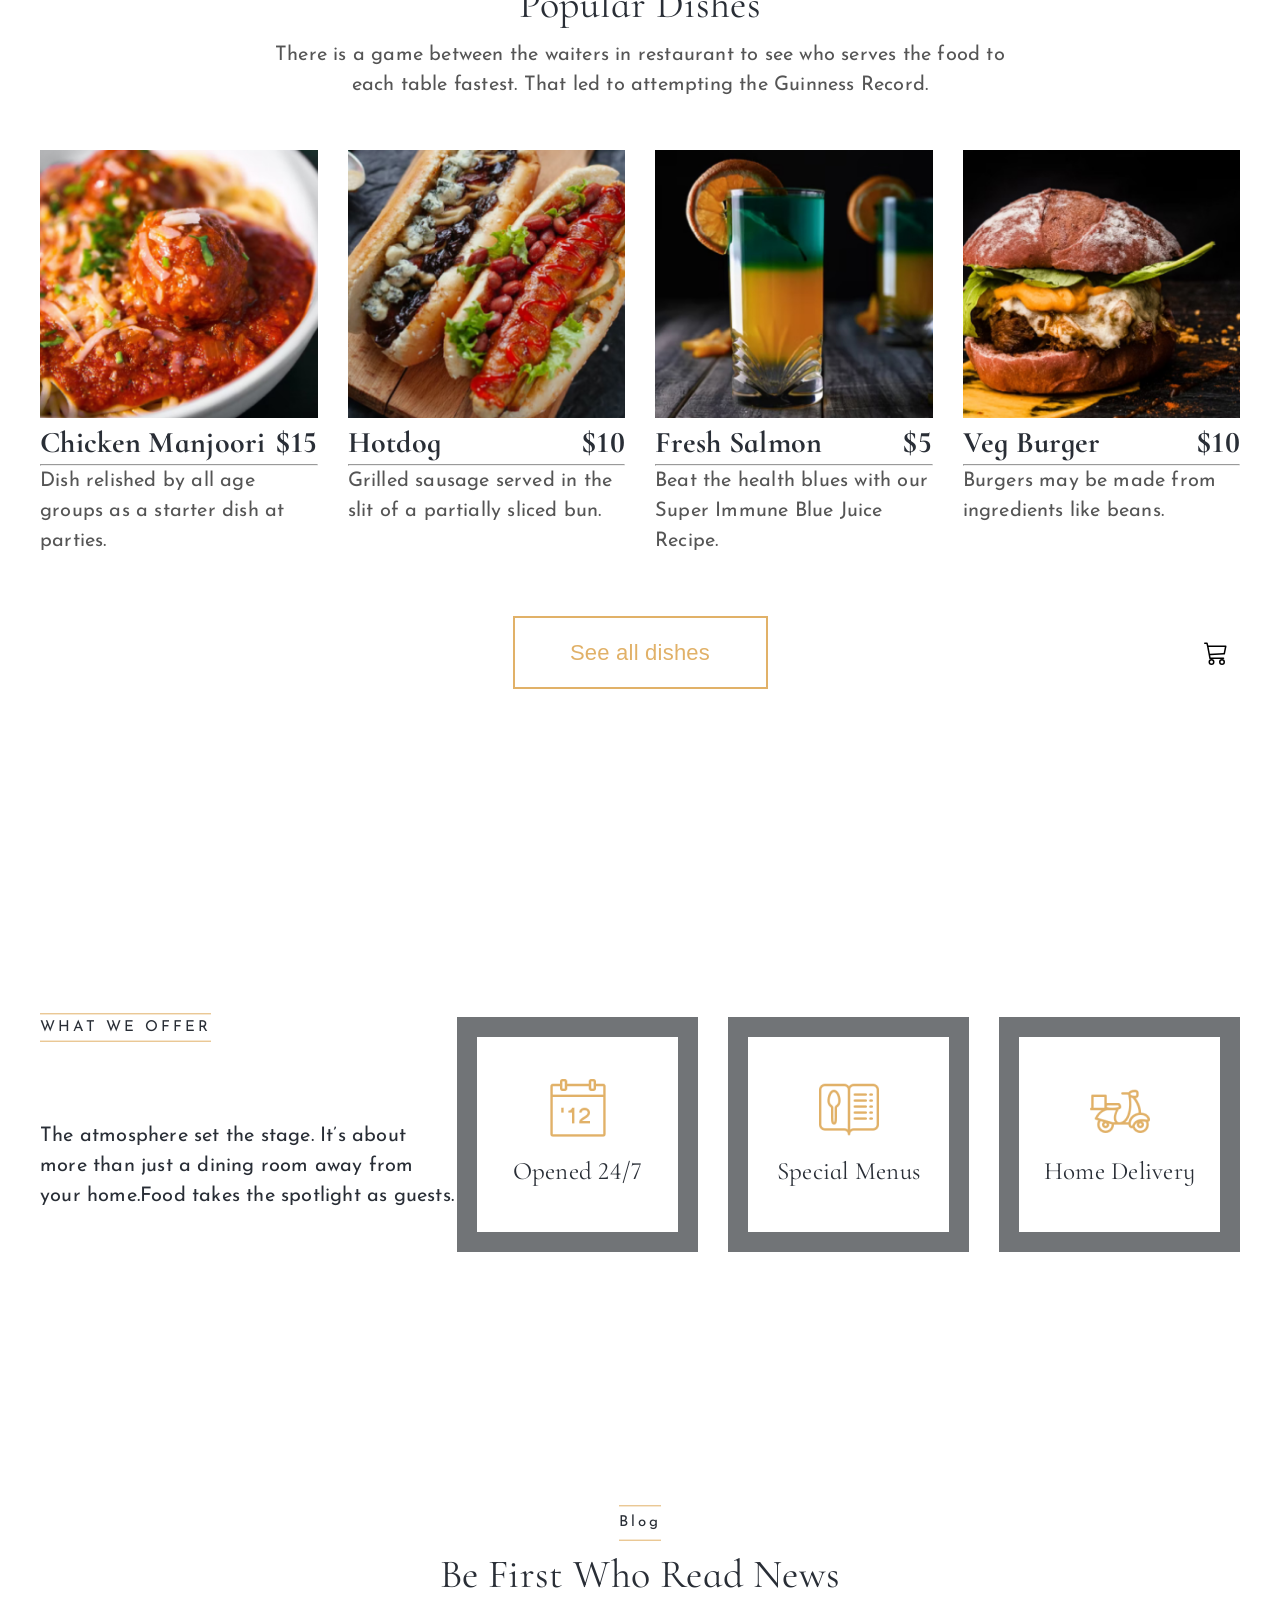
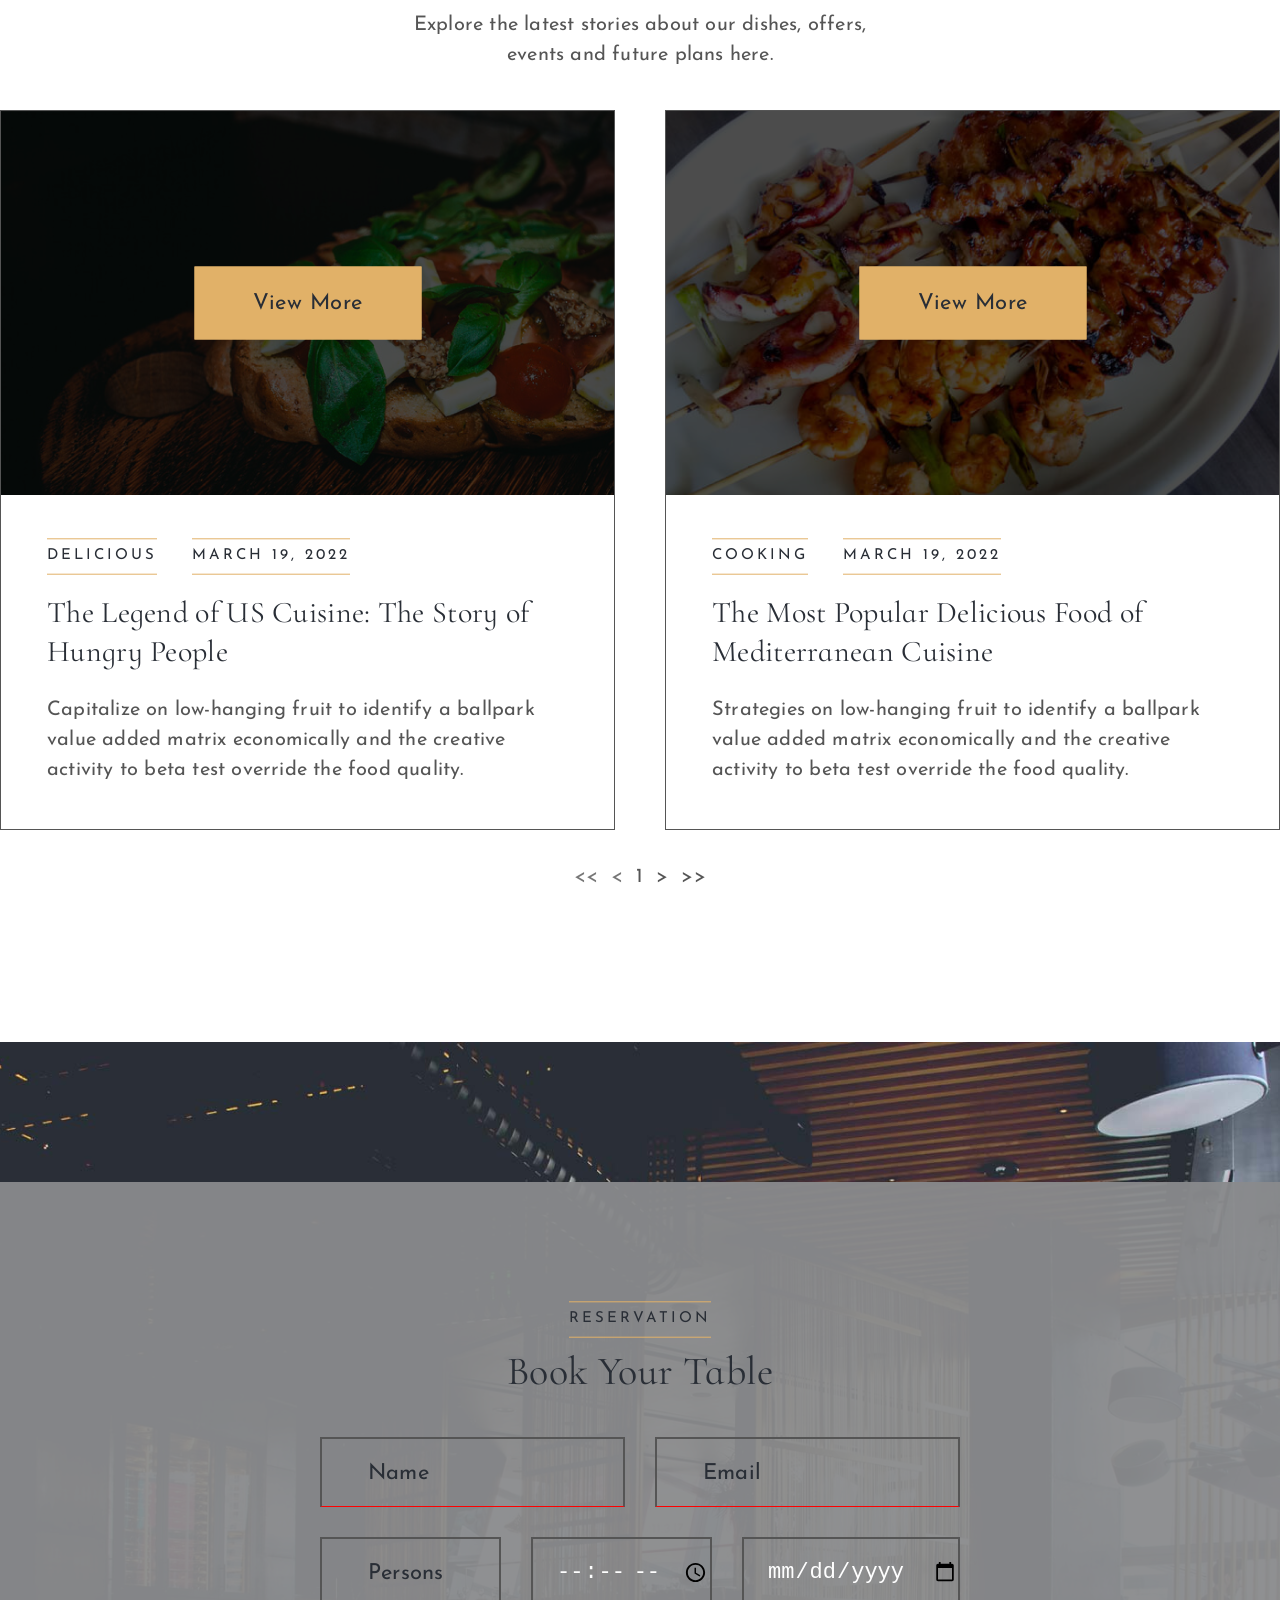
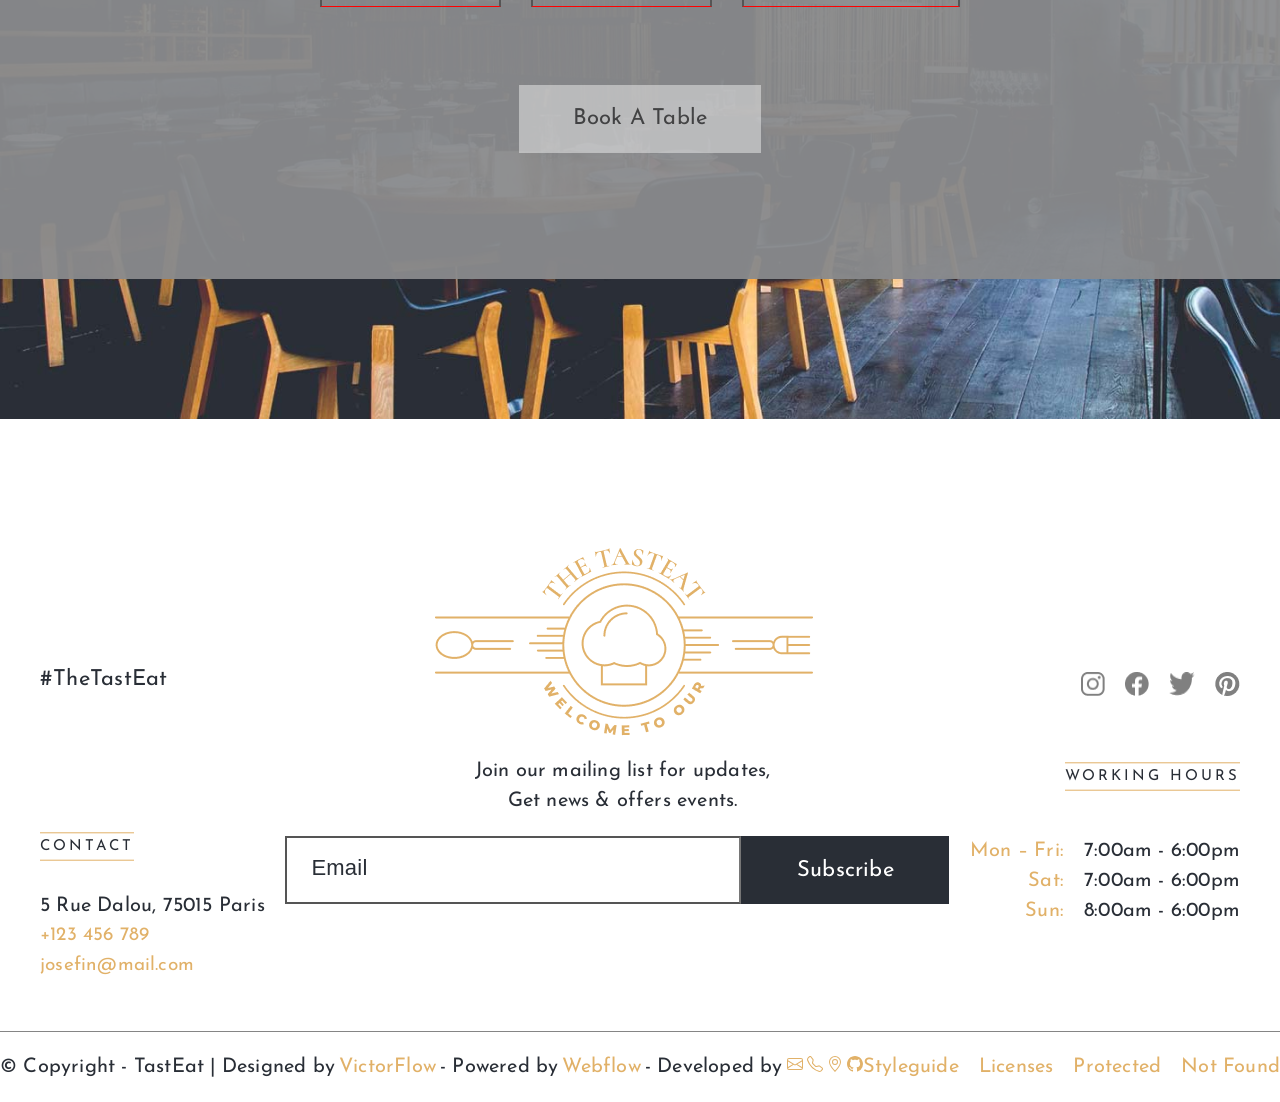
==== commit d9b9033e: "refactor: update markup according to W3 Org standart" ====
--- a/index.html
+++ b/index.html
@@ -30,17 +30,17 @@
                         <a href="tel:123456789" class="lng-tel">Call - 123 456 789</a>
                     </div>
                     <div class="header__preview__logo">
-                        <img src="./static/LOGO.png" alt="logo" class="header__preview__image" />
-                    </div>
-                    <div class="header__preview__button__right lng-reservation btn__animation">
-                        Reservation
+                        <img src="./static/LOGO.png" alt="logo" class="header__preview__image">
+                    </div>
+                    <div class="header__preview__button__right btn__animation">
+                        <a href="/#book-table" class="lng-reservation">Reservation</a>
                     </div>
                 </div>
                 <div class="navbar__container">
                     <nav>
                         <ul class="header__navbar">
-                            <li class="header__btn lng-home">
-                                <a href="./index.html">
+                            <li class="header__btn">
+                                <a href="./index.html" class="lng-home">
                                     Home
                                 </a>
 
@@ -74,10 +74,10 @@
                         </ul>
                     </nav>
                     <div class="header__navbar__networks">
-                        <img src="./static/inst.png" alt="social network" class="header__network icon" />
-                        <img src="./static/facebook.png" alt="social network" class="header__network icon" />
-                        <img src="./static/twitter.png" alt="social network" class="header__network icon" />
-                        <img src="./static/pinterest.png" alt="social network" class="header__network icon" />
+                        <img src="./static/inst.png" alt="social network" class="header__network icon">
+                        <img src="./static/facebook.png" alt="social network" class="header__network icon">
+                        <img src="./static/twitter.png" alt="social network" class="header__network icon">
+                        <img src="./static/pinterest.png" alt="social network" class="header__network icon">
                     </div>
 
                 </div>
@@ -95,13 +95,13 @@
                 <img src="./static/LOGO.png" alt="logo" class="burger__logo">
                 <div class="burger__btns">
                     <div class="burger__btn">
-                        <img src="./static/header/home (3).png" class="burger__btn__img" alt="home">
+                        <img src="./static/header/home.png" class="burger__btn__img" alt="home">
                         <a href="./index.html" class="lng-home">
                             Home
                         </a>
                     </div>
                     <div class="burger__btn">
-                        <img src="./static/header/information (1).png" class="burger__btn__img" alt="home">
+                        <img src="./static/header/information.png" class="burger__btn__img" alt="home">
                         <a href="#mini__info" class="lng-about__us">
                             About Us
                         </a>
@@ -140,13 +140,15 @@
                             Call - 123 456 789
                         </a>
                     </div>
-                    <div class="burger__btn lng-burger-reservation">Reservation</div>
+                    <div class="burger__btn">
+                        <a href="/#book-table" class="lng-burger-reservation">Reservation</a>
+                    </div>
                 </div>
                 <div class="header__navbar__networks">
-                    <img src="./static/inst.png" alt="social network" class="header__network" />
-                    <img src="./static/facebook.png" alt="social network" class="header__network" />
-                    <img src="./static/twitter.png" alt="social network" class="header__network" />
-                    <img src="./static/pinterest.png" alt="social network" class="header__network" />
+                    <img src="./static/inst.png" alt="social network" class="header__network">
+                    <img src="./static/facebook.png" alt="social network" class="header__network">
+                    <img src="./static/twitter.png" alt="social network" class="header__network">
+                    <img src="./static/pinterest.png" alt="social network" class="header__network">
                 </div>
             </aside>
         </header>
@@ -171,14 +173,14 @@
                         <div class="welcome__left">
 
 
-                            <h1 class="welcome__title lng-welcome-title">
+                            <h2 class="welcome__title lng-welcome-title">
                                 Welcome to Restaurant
-                            </h1>
-
-                            <h2 class="welcome__about lng-welcome-about">
+                            </h2>
+
+                            <h3 class="welcome__about lng-welcome-about">
                                 The people, food and the prime locations make the perfect place good friends & family to
                                 come together and have great time.
-                            </h2>
+                            </h3>
                             <button class="welcome__btn lng-welcome-btn btn__animation">
 
                                 View Menu
@@ -198,6 +200,7 @@
 
 
             <section class="mini__info" id="mini__info">
+                <h2 hidden>Geolocation</h2>
                 <div class="container__max">
                     <div class="mini__info__content">
                         <div class="mini__info__item">
@@ -245,10 +248,11 @@
 
 
             <section class="delivery__story">
+                <h2 hidden>Delivery Story</h2>
                 <div class="container__max">
                     <div class="deivery__story__content">
                         <div class="delivery__story__left">
-                            <img src="./static/restaurant.png" alt="restaurant" class="delivery__story__left__image" />
+                            <img src="./static/restaurant.png" alt="restaurant" class="delivery__story__left__image">
                         </div>
                         <div class="delivery__story__right">
                             <p class="delivery__story__right__title lng-delivery__story__right__title">
@@ -289,8 +293,8 @@
                                     class="delivery__story__right__subscribtion__title lng-delivery__story__right__subscribtion__title">
                                     JOSEFINE
                                 </p>
-                                <img src="./static/subscribtion.png" alt="subscribtion"
-                                    class="delivery__story__right__subscribtion__image" />
+                                <img src="./static/subscribtion.png" alt="subscription"
+                                    class="delivery__story__right__subscribtion__image">
                             </div>
                         </div>
                     </div>
@@ -401,6 +405,7 @@
 
 
             <section class="customers">
+                <h2 hidden>Customers</h2>
                 <div class="container__max">
                     <div class="customers__content">
                         <div class="customers__first__title lng-customers__first__title">
@@ -425,11 +430,13 @@
                             </div>
                         </div>
                     </div>
+                </div>
             </section>
 
-            <img src="./static/Background.png" alt="lamps" class="background__lamps" />
+            <img src="./static/Background.png" alt="lamps" class="background__lamps">
 
             <section class="offers">
+                <h2 hidden>Offers</h2>
                 <div class="container__max">
                     <div class="offers__content">
                         <p class="offers__first__title lng-offers__first__title">
@@ -447,8 +454,8 @@
                         <div class="offers__cards">
 
                             <div class="offers__card animated-card">
-                                <img src="./static/offers/blue background.png" alt="background"
-                                    class="offers__card__backgroud" />
+                                <img src="./static/offers/blue-background.png" alt="background"
+                                    class="offers__card__backgroud">
                                 <div class="offers__card__content">
 
                                     <div class="offers__card__left">
@@ -482,8 +489,8 @@
                                     </div>
 
 
-                                    <img src="./static/offers/hamburger.png" alt="hanburger"
-                                        class="offers__card__content__image" />
+                                    <img src="./static/offers/hamburger.png" alt="hamburger"
+                                        class="offers__card__content__image">
                                 </div>
 
 
@@ -498,8 +505,8 @@
 
 
                             <div class="offers__card animated-card">
-                                <img src="./static/offers/gray background.png" alt="background"
-                                    class="offers__card__backgroud" />
+                                <img src="./static/offers/gray-background.png" alt="background"
+                                    class="offers__card__backgroud">
                                 <div class="offers__card__content">
 
                                     <div class="offers__card__left">
@@ -528,8 +535,8 @@
                                     </div>
 
 
-                                    <img src="./static/offers/pizza.png" alt="hanburger"
-                                        class="offers__card__content__image" />
+                                    <img src="./static/offers/pizza.png" alt="pizza"
+                                        class="offers__card__content__image">
                                 </div>
                             </div>
 
@@ -541,6 +548,7 @@
 
 
             <section class="popular">
+                <h2 hidden>Popular</h2>
                 <div class="container__max">
                     <div class="popular__content">
                         <p class="popular__first__title lng-popular__first__title">
@@ -569,6 +577,7 @@
             </section>
 
             <section class="we__offer">
+                <h2 hidden>We Offer</h2>
                 <div class="container__max">
                     <div class="we__offer__content">
                         <div class="we__offer__left">
@@ -619,6 +628,7 @@
 
 
             <section class="blog" id="blog">
+                <h2 hidden>Blog</h2>
                 <div class="container__max">
                     <div class="blog__content">
                         <p class="blog__first__title lng-blog__first__title">
@@ -636,7 +646,7 @@
                             <div class="blog__card">
                                 <div class="blog__img__container">
 
-                                    <img src="./static/blog/first.png" alt="" class="blog__img" />
+                                    <img src="./static/blog/first.png" alt="blog img first" class="blog__img">
                                     <button
                                         class="blog__card__view__button btn__animation lng-blog__card__view__button">
                                         View More
@@ -663,7 +673,7 @@
                             </div>
                             <div class="blog__card">
                                 <div class="blog__img__container">
-                                    <img src="./static/blog/second.png" alt="" class="blog__img" />
+                                    <img src="./static/blog/second.png" alt="blog img second" class="blog__img">
                                     <button class="blog__card__view__button btn__animation lng-blog__card__view__button">
                                         View More
                                     </button>
@@ -690,7 +700,7 @@
                             </div>
                             <div class="blog__card hidden">
                                 <div class="blog__img__container">
-                                    <img src="./static/blog/third.png" alt="" class="blog__img" />
+                                    <img src="./static/blog/third.png" alt="blog img third" class="blog__img">
                                     <button class="blog__card__view__button btn__animation lng-blog__card__view__button">
                                         View More
                                     </button>
@@ -717,7 +727,7 @@
                             </div>
                             <div class="blog__card hidden">
                                 <div class="blog__img__container">
-                                    <img src="./static/blog/fourth.png" alt="" class="blog__img" />
+                                    <img src="./static/blog/fourth.png" alt="blog img fourth" class="blog__img">
                                     <button class="blog__card__view__button btn__animation lng-blog__card__view__button">
                                         View More
                                     </button>
@@ -744,7 +754,7 @@
                             </div>
                             <div class="blog__card hidden">
                                 <div class="blog__img__container">
-                                    <img src="./static/blog/fifth.png" alt="" class="blog__img" />
+                                    <img src="./static/blog/fifth.png" alt="blog img fifth" class="blog__img">
                                     <button class="blog__card__view__button btn__animation lng-blog__card__view__button">
                                         View More
                                     </button>
@@ -771,7 +781,7 @@
                             </div>
                             <div class="blog__card hidden">
                                 <div class="blog__img__container">
-                                    <img src="./static/blog/sixth.png" alt="" class="blog__img" />
+                                    <img src="./static/blog/sixth.png" alt="blog img sixth" class="blog__img">
                                     <button class="blog__card__view__button btn__animation lng-blog__card__view__button">
                                         View More
                                     </button>
@@ -798,7 +808,7 @@
                             </div>
                             <div class="blog__card hidden">
                                 <div class="blog__img__container">
-                                    <img src="./static/blog/seventh.png" alt="" class="blog__img" />
+                                    <img src="./static/blog/seventh.png" alt="blog img seventh" class="blog__img">
                                     <button class="blog__card__view__button btn__animation lng-blog__card__view__button">
                                         View More
                                     </button>
@@ -824,7 +834,7 @@
                             </div>
                             <div class="blog__card hidden">
                                 <div class="blog__img__container">
-                                    <img src="./static/blog/eighth.png" alt="" class="blog__img" />
+                                    <img src="./static/blog/eighth.png" alt="blog img eighth" class="blog__img">
                                     <button class="blog__card__view__button btn__animation lng-blog__card__view__button">
                                         View More
                                     </button>
@@ -851,7 +861,7 @@
                             </div>
                             <div class="blog__card hidden">
                                 <div class="blog__img__container">
-                                    <img src="./static/blog/nineth.png" alt="" class="blog__img" />
+                                    <img src="./static/blog/nineth.png" alt="blog img nineth" class="blog__img">
                                     <button class="blog__card__view__button btn__animation lng-blog__card__view__button">
                                         View More
                                     </button>
@@ -878,7 +888,7 @@
                             </div>
                             <div class="blog__card hidden">
                                 <div class="blog__img__container">
-                                    <img src="./static/blog/tenth.png" alt="" class="blog__img" />
+                                    <img src="./static/blog/tenth.png" alt="blog img tenth" class="blog__img">
                                     <button class="blog__card__view__button btn__animation lng-blog__card__view__button">
                                         View More
                                     </button>
@@ -915,8 +925,9 @@
                 </div>
             </section>
 
-            <section class="book__table">
-                <img src="./static/booking/IMAGE.png" alt="booking" class="book__table__image" />
+            <section class="book__table" id="book-table">
+                <h2 hidden>Book Table</h2>
+                <img src="./static/booking/IMAGE.png" alt="booking" class="book__table__image">
                 <div class="container__max">
                     <form class="book__table__form">
                         <div class="book__table__content">
@@ -930,15 +941,15 @@
                             <div class="book__table__forms">
                                 <div class="book__table__forms__first">
 
-                                    <input type="text" id="book__table__name_input" class="book__table__input item1 lng-book__table__input__name__placeholder" placeholder="Name" minlength="3" pattern="^[A-Z][A-z\s\.]+$" required />
-                                    <input type="text" id="book__table__email_input" class="book__table__input item2" placeholder="Email" pattern="^[\w\-\.]+@([\w\-]+\.)+[\w\-]{2,4}$" required />
+                                    <input type="text" id="book__table__name_input" class="book__table__input item1 lng-book__table__input__name__placeholder" placeholder="Name" minlength="3" pattern="^[A-Z][A-z\s\.]+$" required>
+                                    <input type="text" id="book__table__email_input" class="book__table__input item2" placeholder="Email" pattern="^[\w\-\.]+@([\w\-]+\.)+[\w\-]{2,4}$" required>
                                 </div>
                                 <div class="book__table__forms__second">
 
                                     <input type="number" id="book__table__persons_input" class="book__table__input item3 lng-book__table__input__persons__placeholder" min="1" max="16" placeholder="Persons"
-                                        required />
-                                    <input type="time" id="book__table__time_input" class="book__table__input item4 lng-book__table__input__timing__placeholder" min="08:00" max="22:00" step="900" placeholder="Timing" required />
-                                    <input type="date" id="book__table__date_input" class="book__table__input item5 lng-book__table__input__date__placeholder" placeholder="Date" required />
+                                        required>
+                                    <input type="time" id="book__table__time_input" class="book__table__input item4" min="08:00" max="22:00" step="900" required>
+                                    <input type="date" id="book__table__date_input" class="book__table__input item5" required>
                                 </div>
                             </div>
                             <p class="book__table__error"></p>
@@ -963,14 +974,14 @@
                     </p>
 
 
-                    <img src="./static/LOGO.png" alt="logo" class="footer__preview__logo" />
+                    <img src="./static/LOGO.png" alt="logo" class="footer__preview__logo">
 
 
                     <div class="footer__networks">
-                        <img src="./static/inst.png" alt="social network" class="icon" />
-                        <img src="./static/facebook.png" alt="social network" class="icon" />
-                        <img src="./static/twitter.png" alt="social network" class="icon" />
-                        <img src="./static/pinterest.png" alt="social network" class="icon" />
+                        <img src="./static/inst.png" alt="social network" class="icon">
+                        <img src="./static/facebook.png" alt="social network" class="icon">
+                        <img src="./static/twitter.png" alt="social network" class="icon">
+                        <img src="./static/pinterest.png" alt="social network" class="icon">
                     </div>
                 </div>
                 <div class="footer__titles">
@@ -1010,9 +1021,9 @@
 
                     <div class="footer__main__element">
 
-                        <form action="" class="footer__main__element__form">
+                        <form action="javascript:void(0)" class="footer__main__element__form">
                             <div class="footer__main__element__form__content">
-                                <input type="text" class="footer__main__element__input" placeholder="Email" required />
+                                <input type="text" class="footer__main__element__input" placeholder="Email" required>
                                 <button type="submit"
                                     class="footer__main__element__form__btn lng-footer-sbs btn__animation">
                                     Subscribe
@@ -1070,10 +1081,10 @@
                         <span class="footer__copyright__white lng-footer-developed">
                             - Developed by
                         </span>
-                        <a href="mailto:glebgithub@gmail.com"><img src="./static/footer/email-icon.svg"></a>
-                        <a href="tel:+375294938430"><img src="./static/footer/phone-icon.svg"></a>
-                        <a href="https://maps.app.goo.gl/hKrgJpeWySo14MFA7" target="_blank"><img src="./static/footer/location-icon.svg"></a>
-                        <a href="https://github.com/simonovgleb" target="_blank"><img src="./static/footer/github-icon.svg"></a>
+                        <a href="mailto:glebgithub@gmail.com"><img alt="email" src="./static/footer/email-icon.svg"></a>
+                        <a href="tel:+375294938430"><img alt="phone" src="./static/footer/phone-icon.svg"></a>
+                        <a href="https://maps.app.goo.gl/hKrgJpeWySo14MFA7" target="_blank"><img alt="location" src="./static/footer/location-icon.svg"></a>
+                        <a href="https://github.com/simonovgleb" target="_blank"><img alt="github" src="./static/footer/github-icon.svg"></a>
                     </div>
                     <div class="footer__copyright__right">
                         <div class="footer__copyright__item lng-footer-styleguide">Styleguide</div>
@@ -1100,7 +1111,7 @@
                 </p>
                 <div class="modal__content">
                     <div class="modal__content__left">
-                        <img src="./static/popular/IMAGE.png" alt="dish" class="modal__content__image" />
+                        <img src="./static/popular/IMAGE.png" alt="dish" class="modal__content__image">
                     </div>
                     <div class="modal__content__right">
                         <div class="modal__content__right__inform">
@@ -1147,7 +1158,7 @@
 
                         <div class="form__element">
                             <input class="form__username__input password__input" id="auth-modal-password" type="password" disabled>
-                            <img src="../static/auth/hidden.png" alt="user" class="form__username__image eye__btn" />
+                            <img src="../static/auth/hidden.png" alt="user" class="form__username__image eye__btn">
                         </div>
 
                         <div class="form__element">
@@ -1232,9 +1243,9 @@
     <script src="./script/sidebar.js"></script>
     <script src="./script/cart.js"></script>
     <script src="./script/book-modal.js"></script>
-    <script src="./script/blog-pagination.js" type="text/javascript"></script>
+    <script src="./script/blog-pagination.js"></script>
     <script src="../script/auth.js"></script>
-    <script src="./script/auth-user.js" type="text/javascript"></script>
+    <script src="./script/auth-user.js"></script>
 
 
     <script src="./script/render.js"></script>
@@ -1242,7 +1253,7 @@
     <script src="./script/lang-switcher.js"></script>
     <script src="./script/theme-switcher.js"></script>
 
-    <script src="./script/reservation.js" type="text/javascript"></script>
+    <script src="./script/reservation.js"></script>
 
 </body>
 
--- a/styles/index.css
+++ b/styles/index.css
@@ -52,6 +52,9 @@
     filter: contrast(1);
 }
 
+.icon:hover {
+    cursor: pointer;
+}
 
 body {
     background-color: var(--body-bg-color);
@@ -772,14 +775,14 @@
 
 .offers__card:nth-child(1) .offers__card__price__block::before {
     position: absolute;
-    content: url("../static/offers/white cloud.png");
+    content: url("../static/offers/white-cloud.png");
     transform: translateX(-35px);
     z-index: 1;
 }
 
 .offers__card:nth-child(2) .offers__card__price__block::before {
     position: absolute;
-    content: url("../static/offers/black vloud.png");
+    content: url("../static/offers/black-cloud.png");
     transform: translateX(-35px);
     z-index: 1;
 }
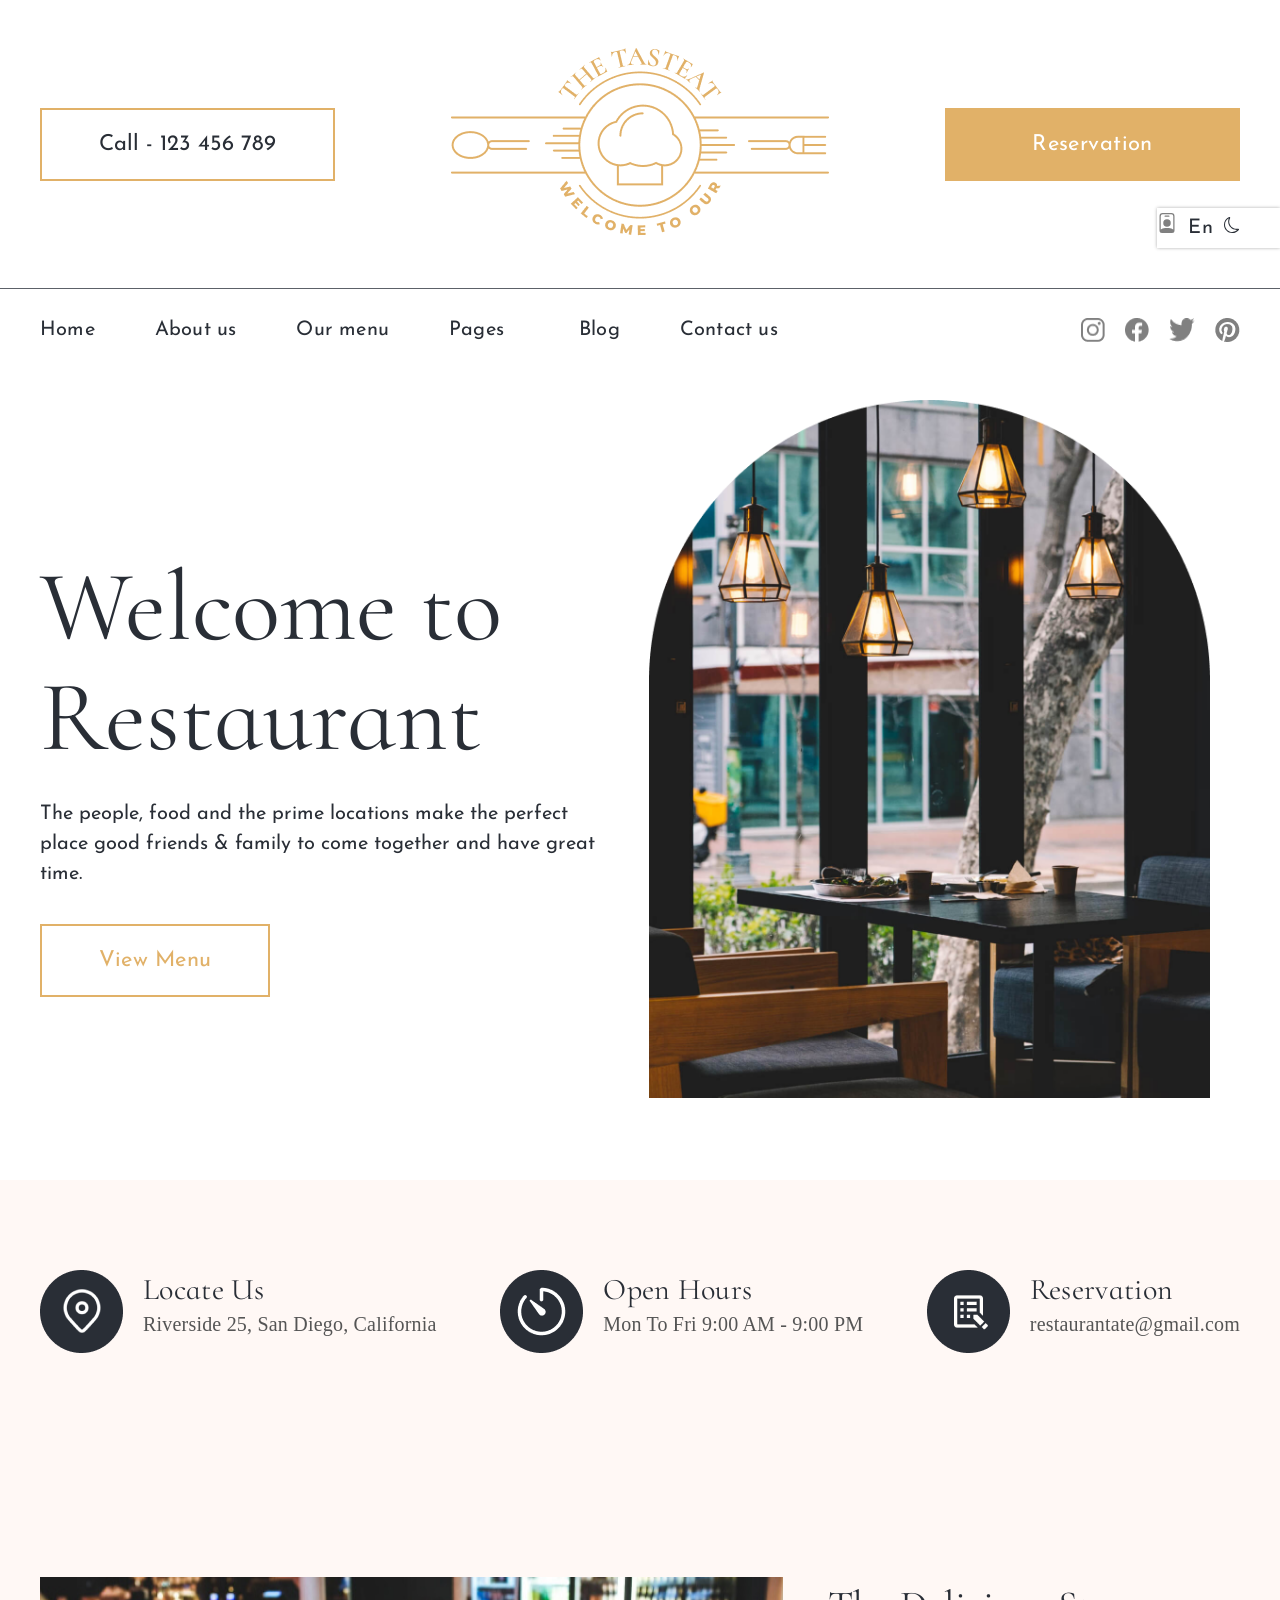
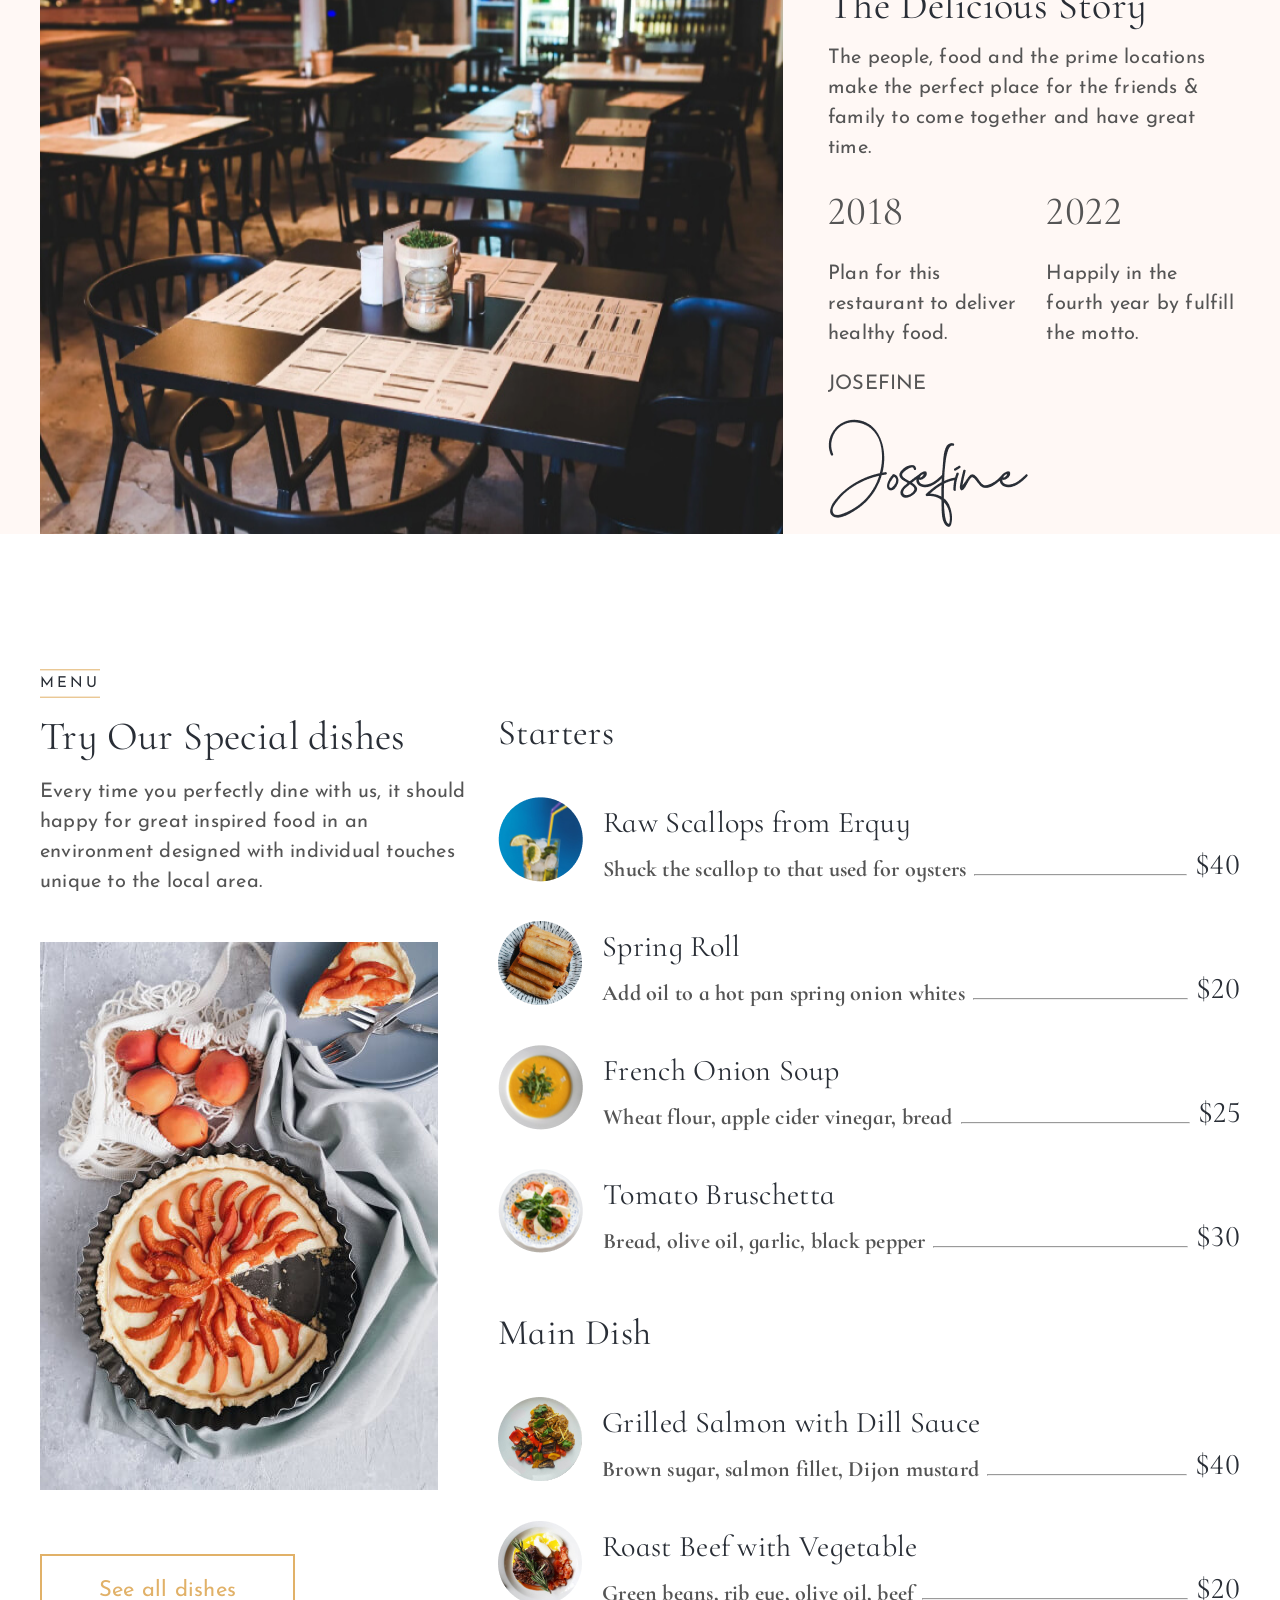
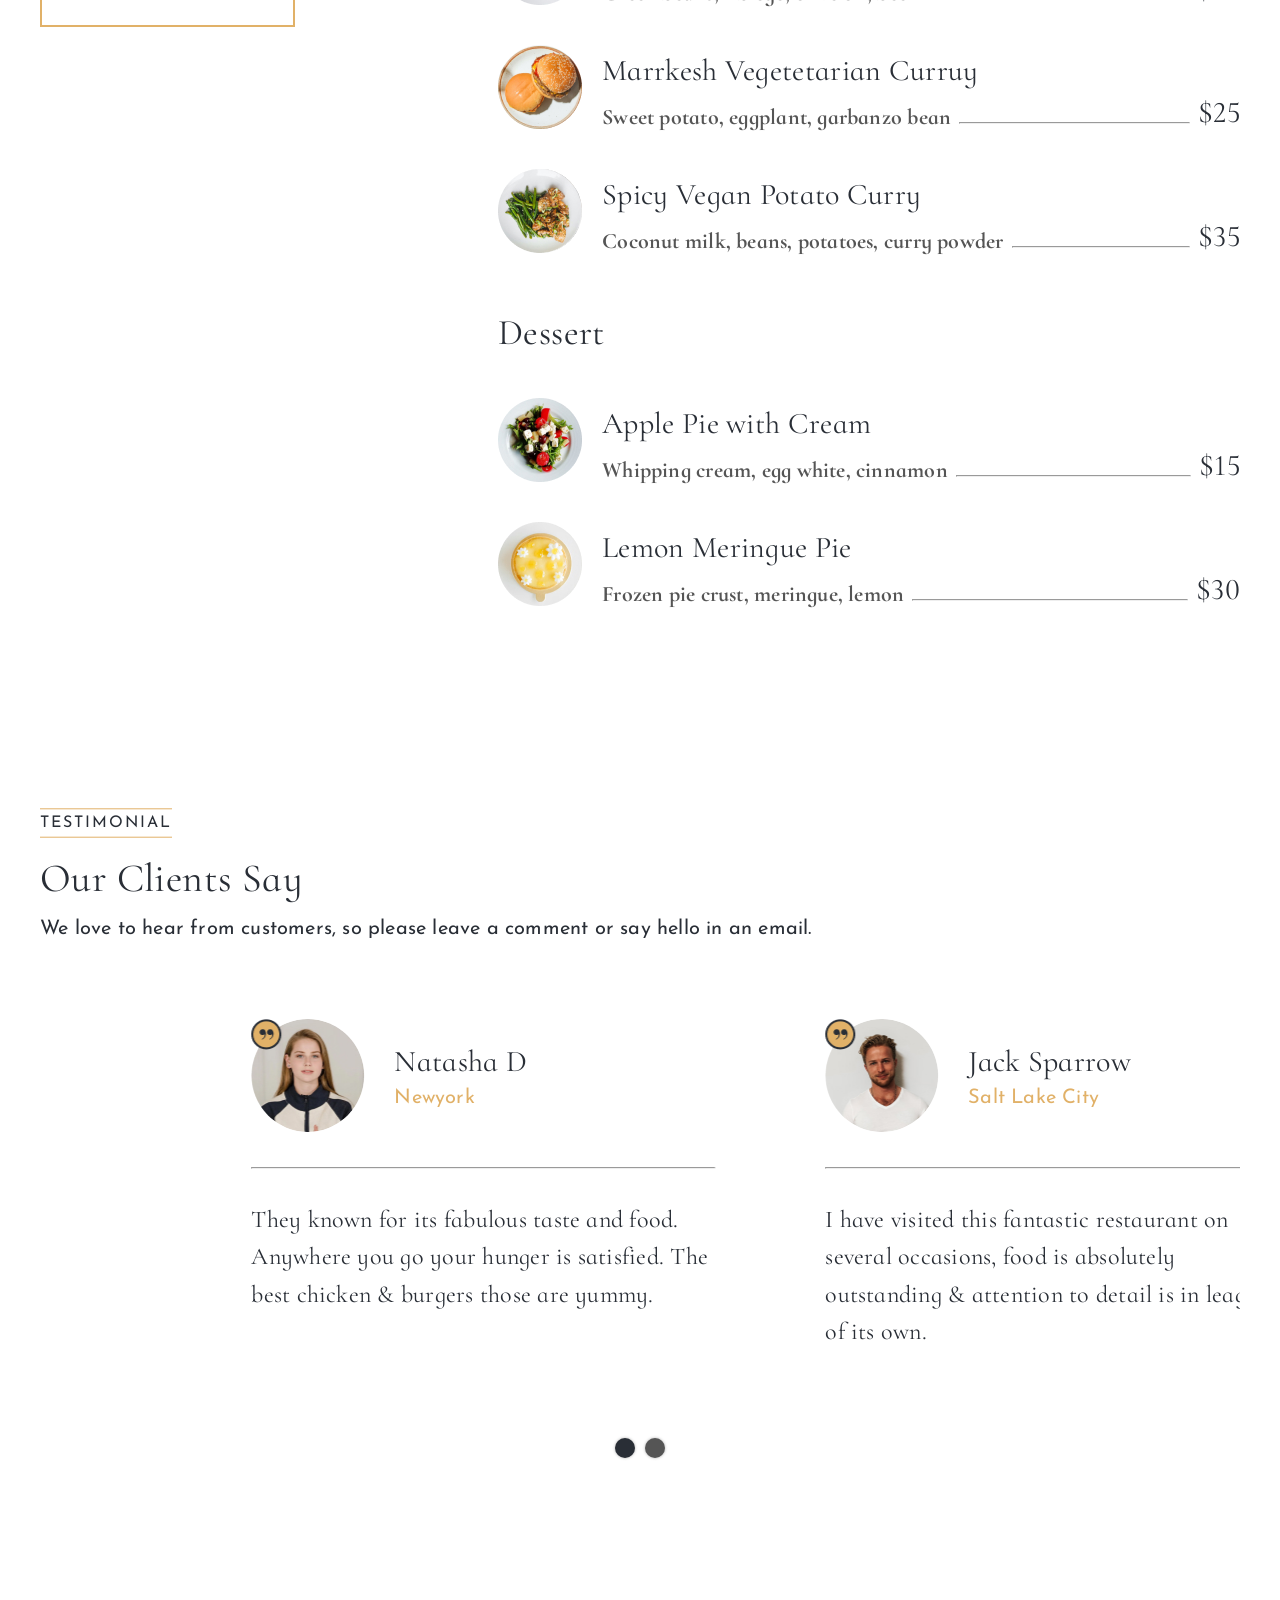
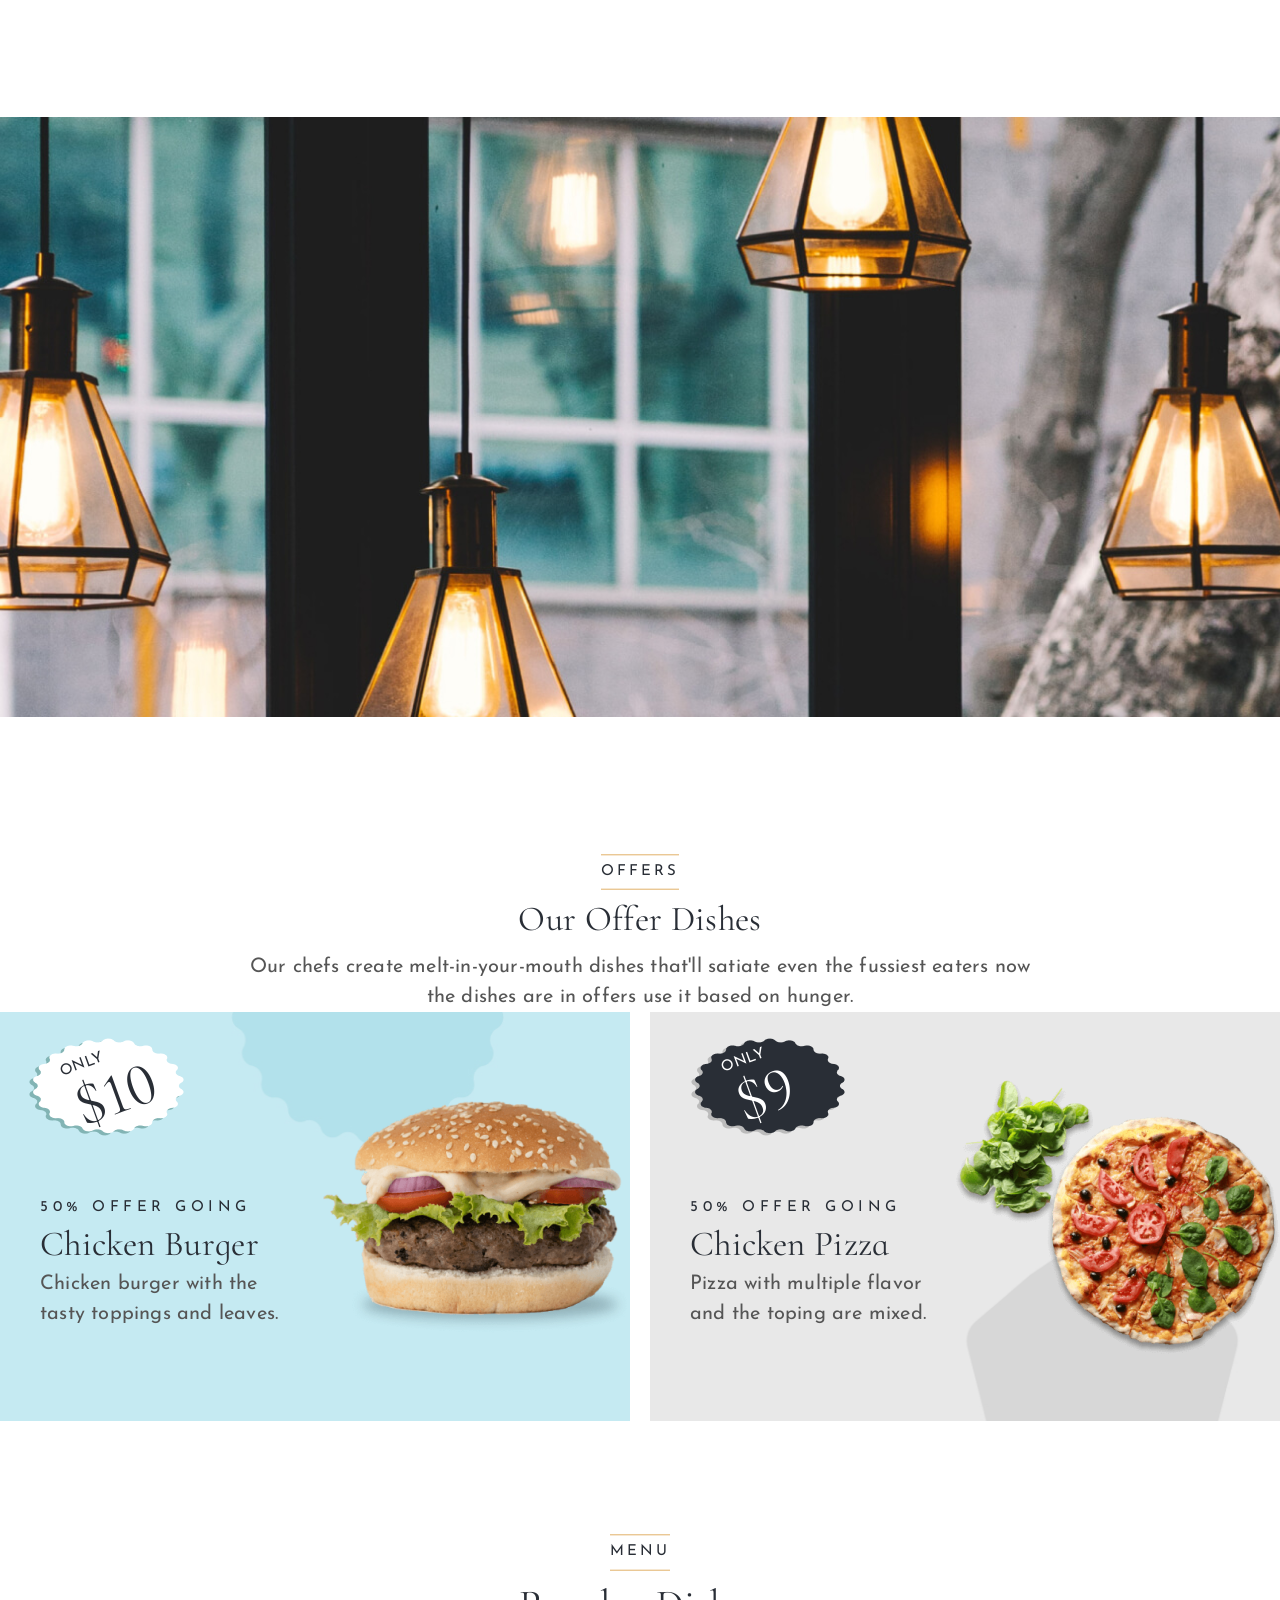
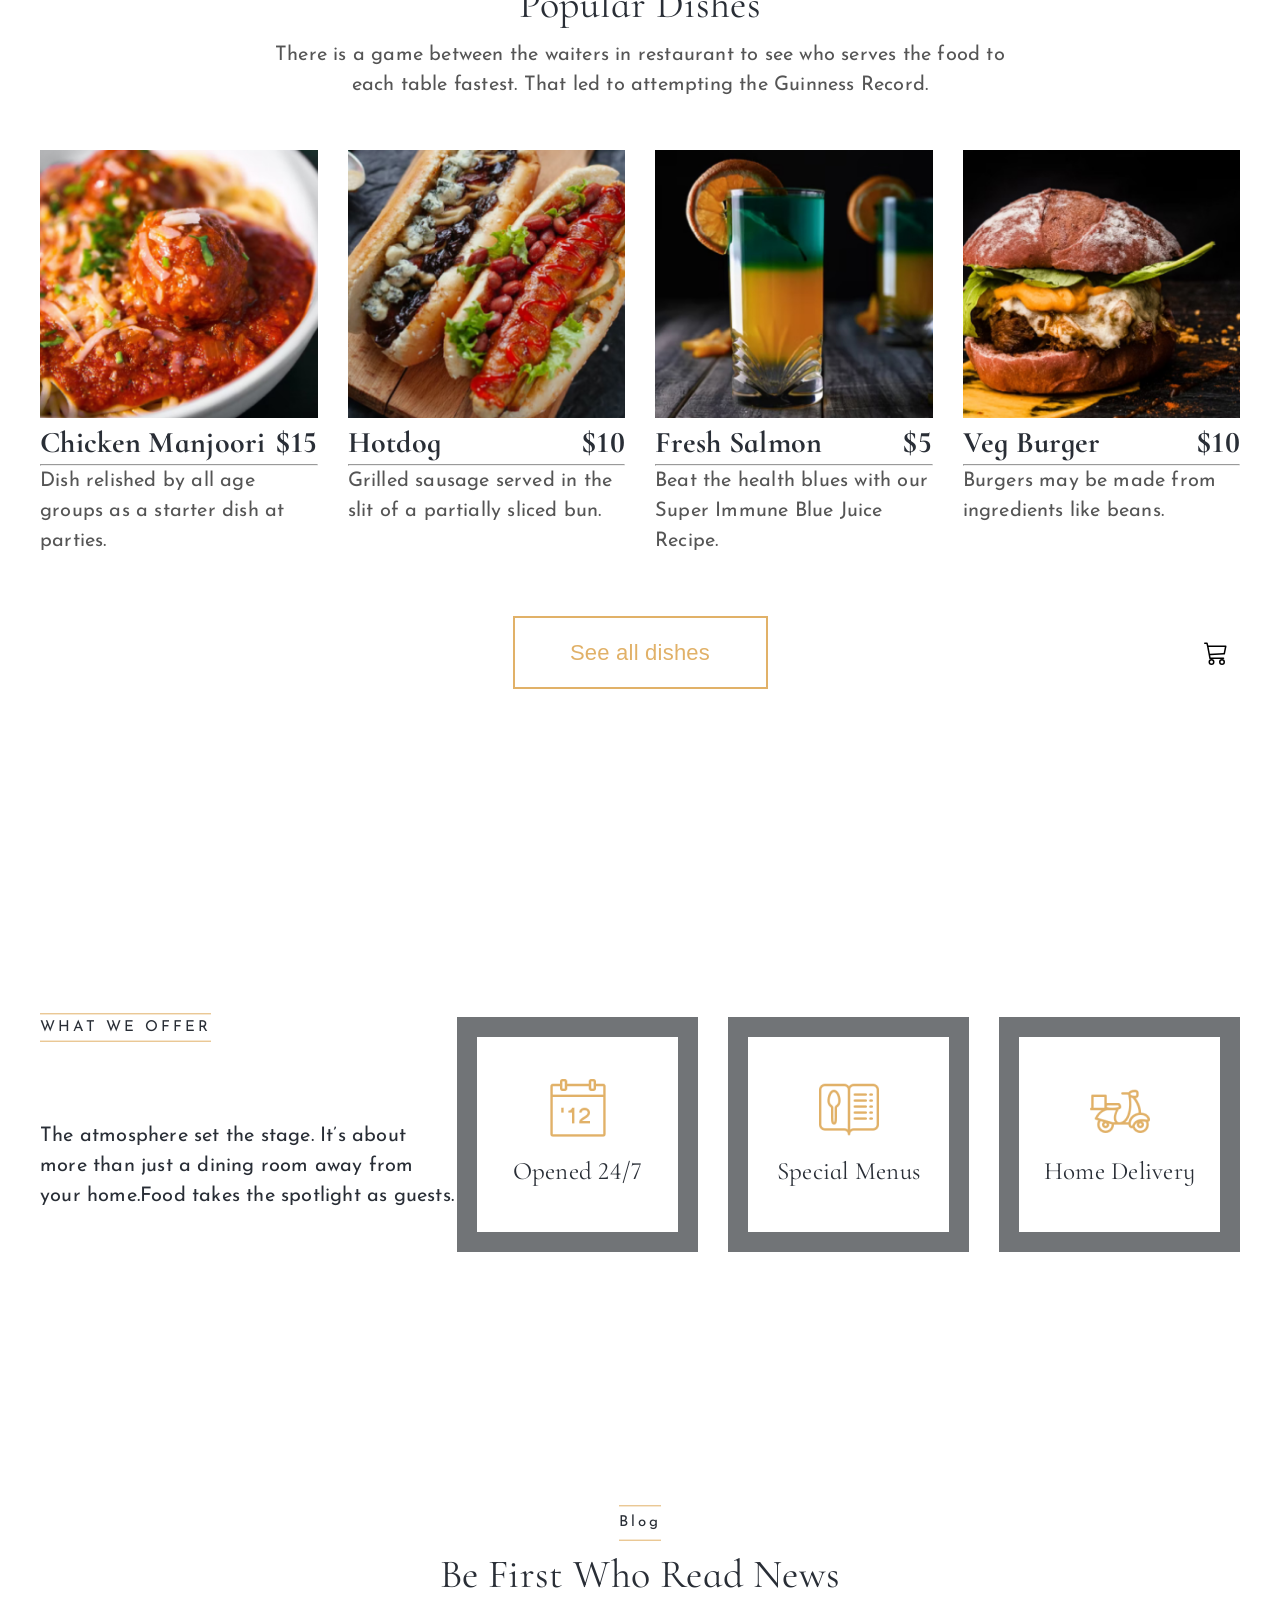
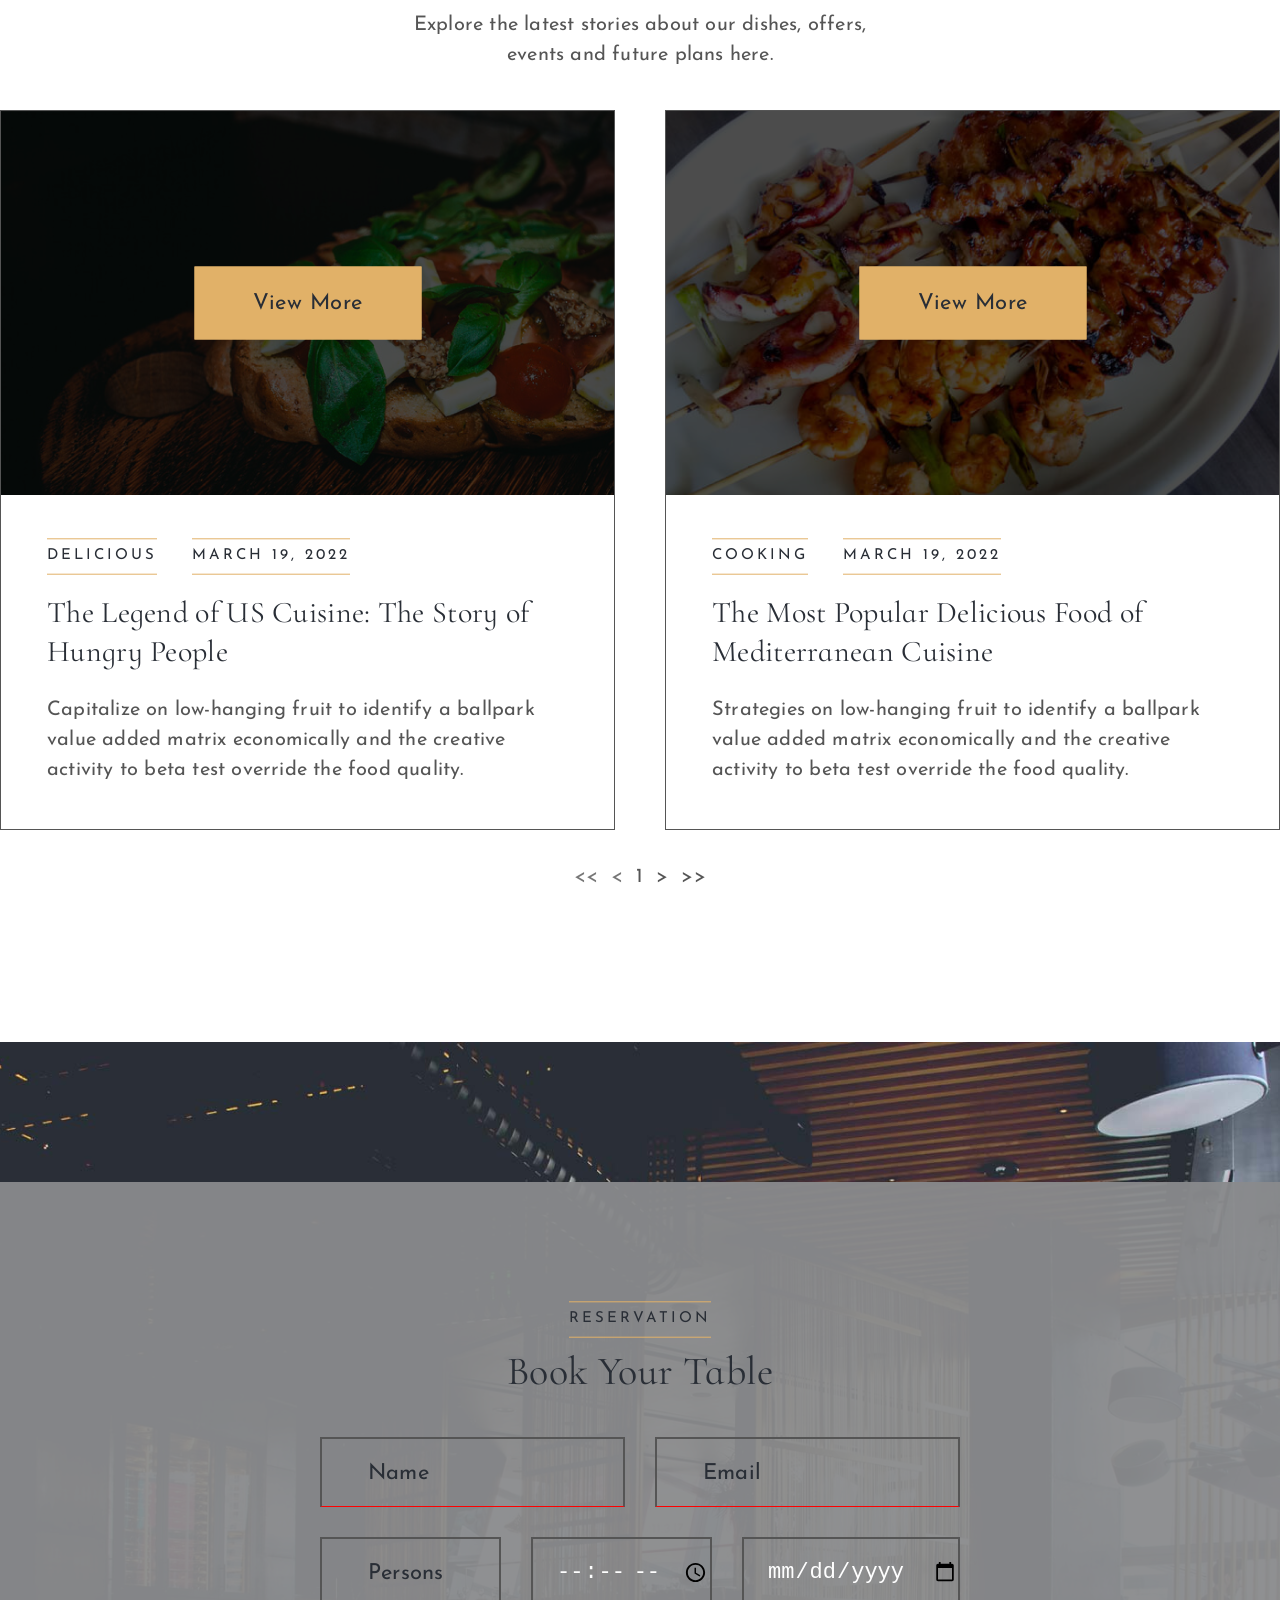
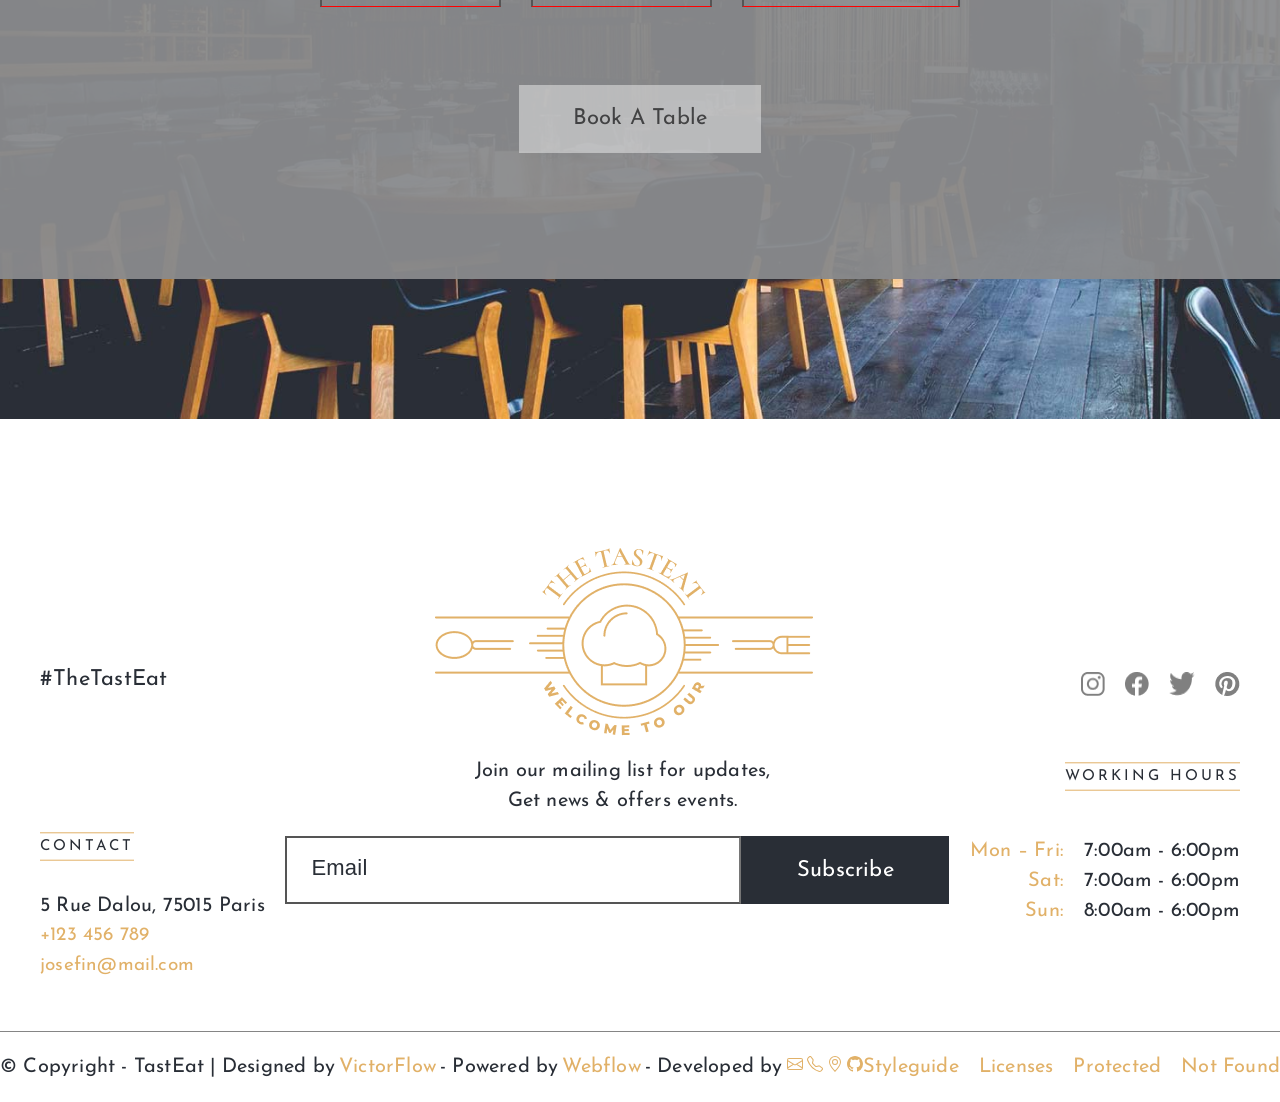
==== commit 5f8a06f4: "fix: update realtive links to respect resource prefix after deployment" ====
--- a/index.html
+++ b/index.html
@@ -33,7 +33,7 @@
                         <img src="./static/LOGO.png" alt="logo" class="header__preview__image">
                     </div>
                     <div class="header__preview__button__right btn__animation">
-                        <a href="/#book-table" class="lng-reservation">Reservation</a>
+                        <a href="./#book-table" class="lng-reservation">Reservation</a>
                     </div>
                 </div>
                 <div class="navbar__container">
@@ -141,7 +141,7 @@
                         </a>
                     </div>
                     <div class="burger__btn">
-                        <a href="/#book-table" class="lng-burger-reservation">Reservation</a>
+                        <a href="./#book-table" class="lng-burger-reservation">Reservation</a>
                     </div>
                 </div>
                 <div class="header__navbar__networks">
@@ -569,7 +569,7 @@
                         <button class="popular__see_all lng-popular__see_all btn__animation">
                             See all dishes
                         </button>
-                        <a class="popular__cart" href="/pages/user/cart.html">
+                        <a class="popular__cart" href="./pages/user/cart.html">
                             <img src="./static/popular/cart-icon.svg" alt="cart icon" class="popular__cart_img">
                         </a>
                     </div>
@@ -631,7 +631,7 @@
                 <h2 hidden>Blog</h2>
                 <div class="container__max">
                     <div class="blog__content">
-                        <p class="blog__first__title lng-blog__first__title">
+                        <p class="blog__first__title lng-blog">
                             Blog
                         </p>
                         <p class="blog__second__title lng-blog__second__title">
@@ -941,7 +941,7 @@
                             <div class="book__table__forms">
                                 <div class="book__table__forms__first">
 
-                                    <input type="text" id="book__table__name_input" class="book__table__input item1 lng-book__table__input__name__placeholder" placeholder="Name" minlength="3" pattern="^[A-Z][A-z\s\.]+$" required>
+                                    <input type="text" id="book__table__name_input" class="book__table__input item1 lng-book__table__input__name__placeholder" placeholder="Name" minlength="3" pattern="\p{Lu}[\p{L}\s\.]+" required>
                                     <input type="text" id="book__table__email_input" class="book__table__input item2" placeholder="Email" pattern="^[\w\-\.]+@([\w\-]+\.)+[\w\-]{2,4}$" required>
                                 </div>
                                 <div class="book__table__forms__second">
@@ -1158,7 +1158,7 @@
 
                         <div class="form__element">
                             <input class="form__username__input password__input" id="auth-modal-password" type="password" disabled>
-                            <img src="../static/auth/hidden.png" alt="user" class="form__username__image eye__btn">
+                            <img src="./static/auth/hidden.png" alt="user" class="form__username__image eye__btn">
                         </div>
 
                         <div class="form__element">
@@ -1183,13 +1183,13 @@
                                 Visitor
                             </div>
                             <p class="auth__modal__link">
-                                <a class="lng-auth__modal__cart" href="/pages/user/cart.html">Cart</a>
+                                <a class="lng-auth__modal__cart" href="./pages/user/cart.html">Cart</a>
                             </p>
                             <p class="auth__modal__link">
-                                <a class="lng-auth__modal__your__reservations" href="/pages/user/reservations.html">Your reservations</a>
+                                <a class="lng-auth__modal__your__reservations" href="./pages/user/reservations.html">Your reservations</a>
                             </p>
                             <p class="auth__modal__link">
-                                <a class="lng-auth__modal__add__review" href="/pages/user/review.html">Add review</a>
+                                <a class="lng-auth__modal__add__review" href="./pages/user/review.html">Add review</a>
                             </p>
                         </div>
                     </div>
@@ -1199,13 +1199,13 @@
                                 Administrator
                             </div>
                             <p class="auth__modal__link">
-                                <a class="lng-auth__modal__delivery__orders" href="/pages/admin/orders.html">Delivery orders</a>
+                                <a class="lng-auth__modal__delivery__orders" href="./pages/admin/orders.html">Delivery orders</a>
                             </p>
                             <p class="auth__modal__link">
-                                <a class="lng-auth__modal__reservations" href="/pages/admin/reservations.html">Reservations</a>
+                                <a class="lng-auth__modal__reservations" href="./pages/admin/reservations.html">Reservations</a>
                             </p>
                             <p class="auth__modal__link">
-                                <a class="lng-auth__modal__reviews" href="/pages/admin/review.html">Reviews</a>
+                                <a class="lng-auth__modal__reviews" href="./pages/admin/review.html">Reviews</a>
                             </p>
                         </div>
                     </div>
@@ -1237,6 +1237,7 @@
         <div class="modal__overlay"></div>
     </div>
 
+    <script src="./script/router.js"></script>
     <script src="./script/card-carousel.js"></script>
     <script src="./script/arrow.js">  </script>
 
@@ -1244,7 +1245,7 @@
     <script src="./script/cart.js"></script>
     <script src="./script/book-modal.js"></script>
     <script src="./script/blog-pagination.js"></script>
-    <script src="../script/auth.js"></script>
+    <script src="./script/auth.js"></script>
     <script src="./script/auth-user.js"></script>
 
 
--- a/styles/theme/modal.css
+++ b/styles/theme/modal.css
@@ -166,6 +166,32 @@
     }
 }
 
+@media screen and (max-width: 320px) {
+    .modal__window {
+        flex: 0 1;
+        max-width: 100%;
+    }
+
+    .modal__window .form__username__input {
+        width: 6rem;
+        padding: 0.1rem;
+        font-size: 0.5rem;
+    }
+
+    .modal__window .form__username__image {
+        left: 4.5rem;
+        width: 1rem;
+        height: 1rem;
+        transform: translateY(0.7rem);
+    }
+
+    .modal__window .modal__content__right__btn {
+        font-size: 1rem;
+        min-width: unset;
+        width: 8rem;
+    }
+}
+
 .modal__window__btn  {
     padding: 20px 85px;
     background-color: #E1B168;
